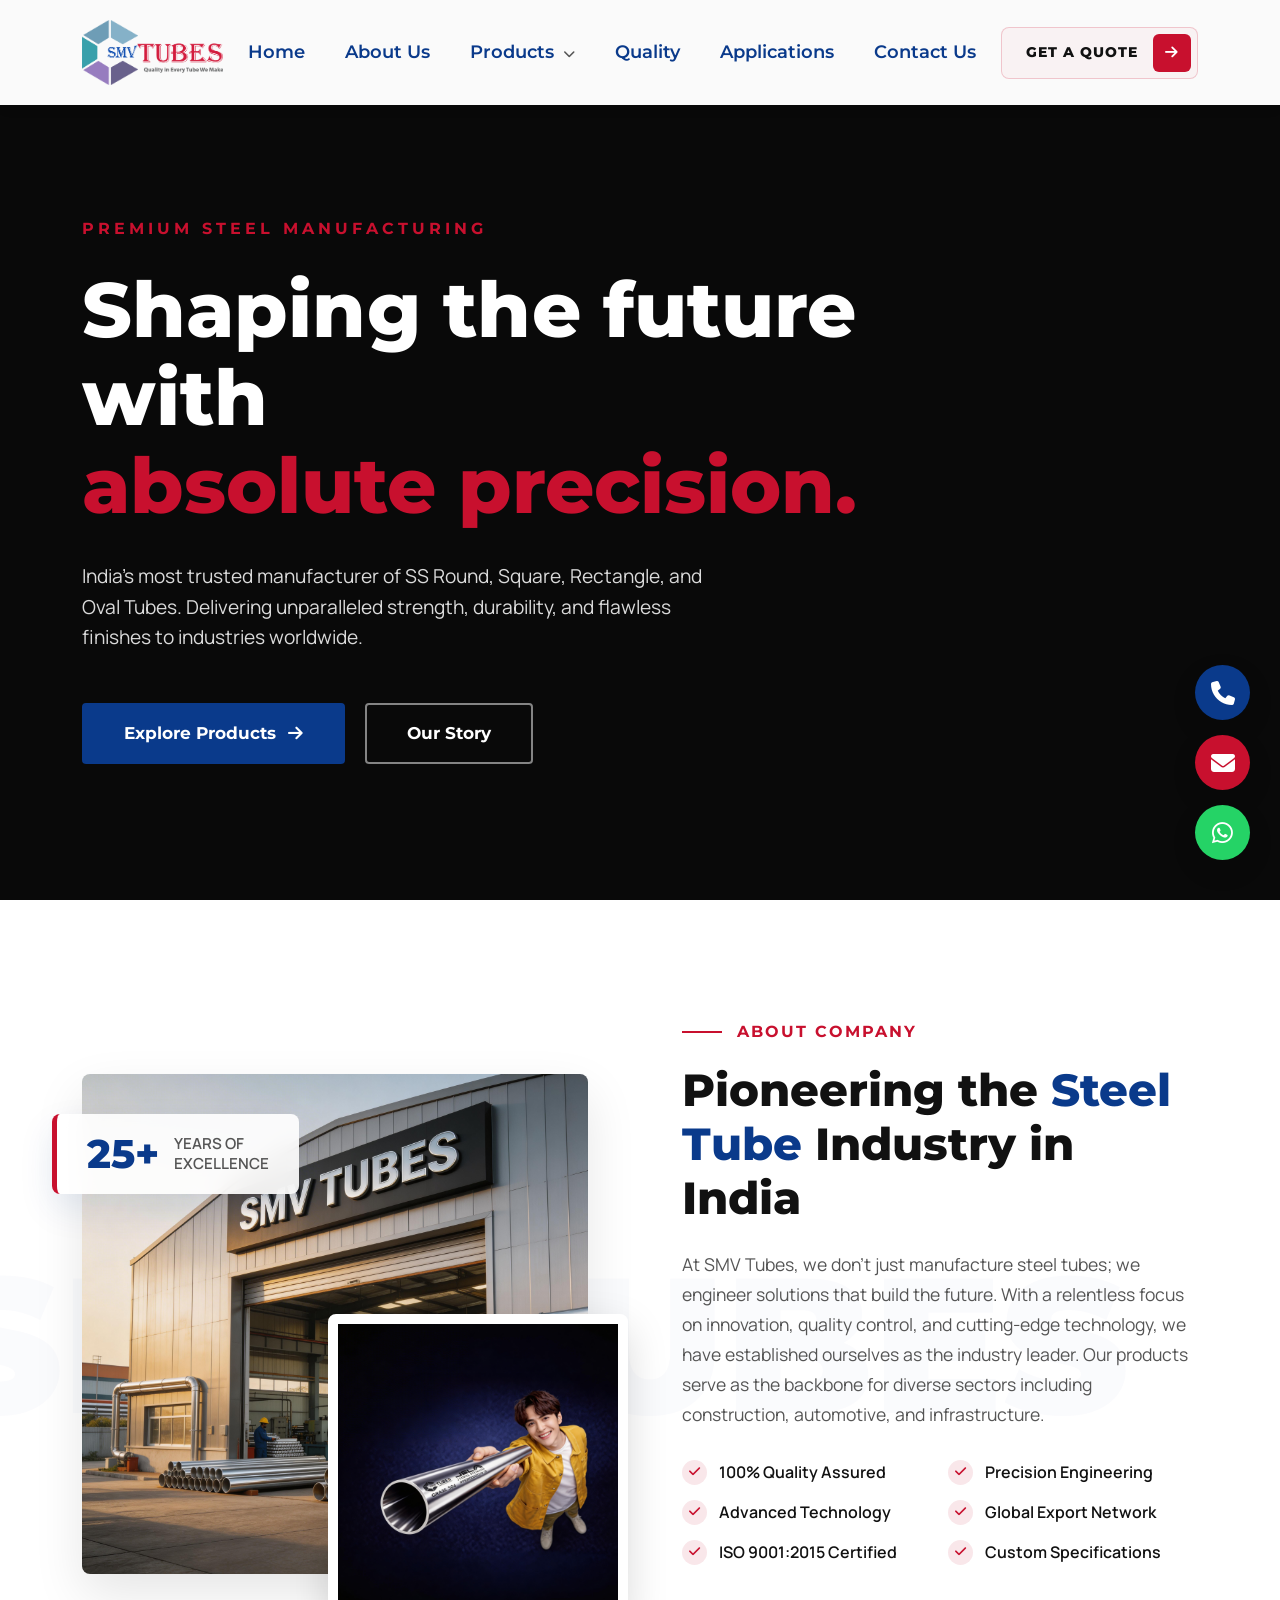
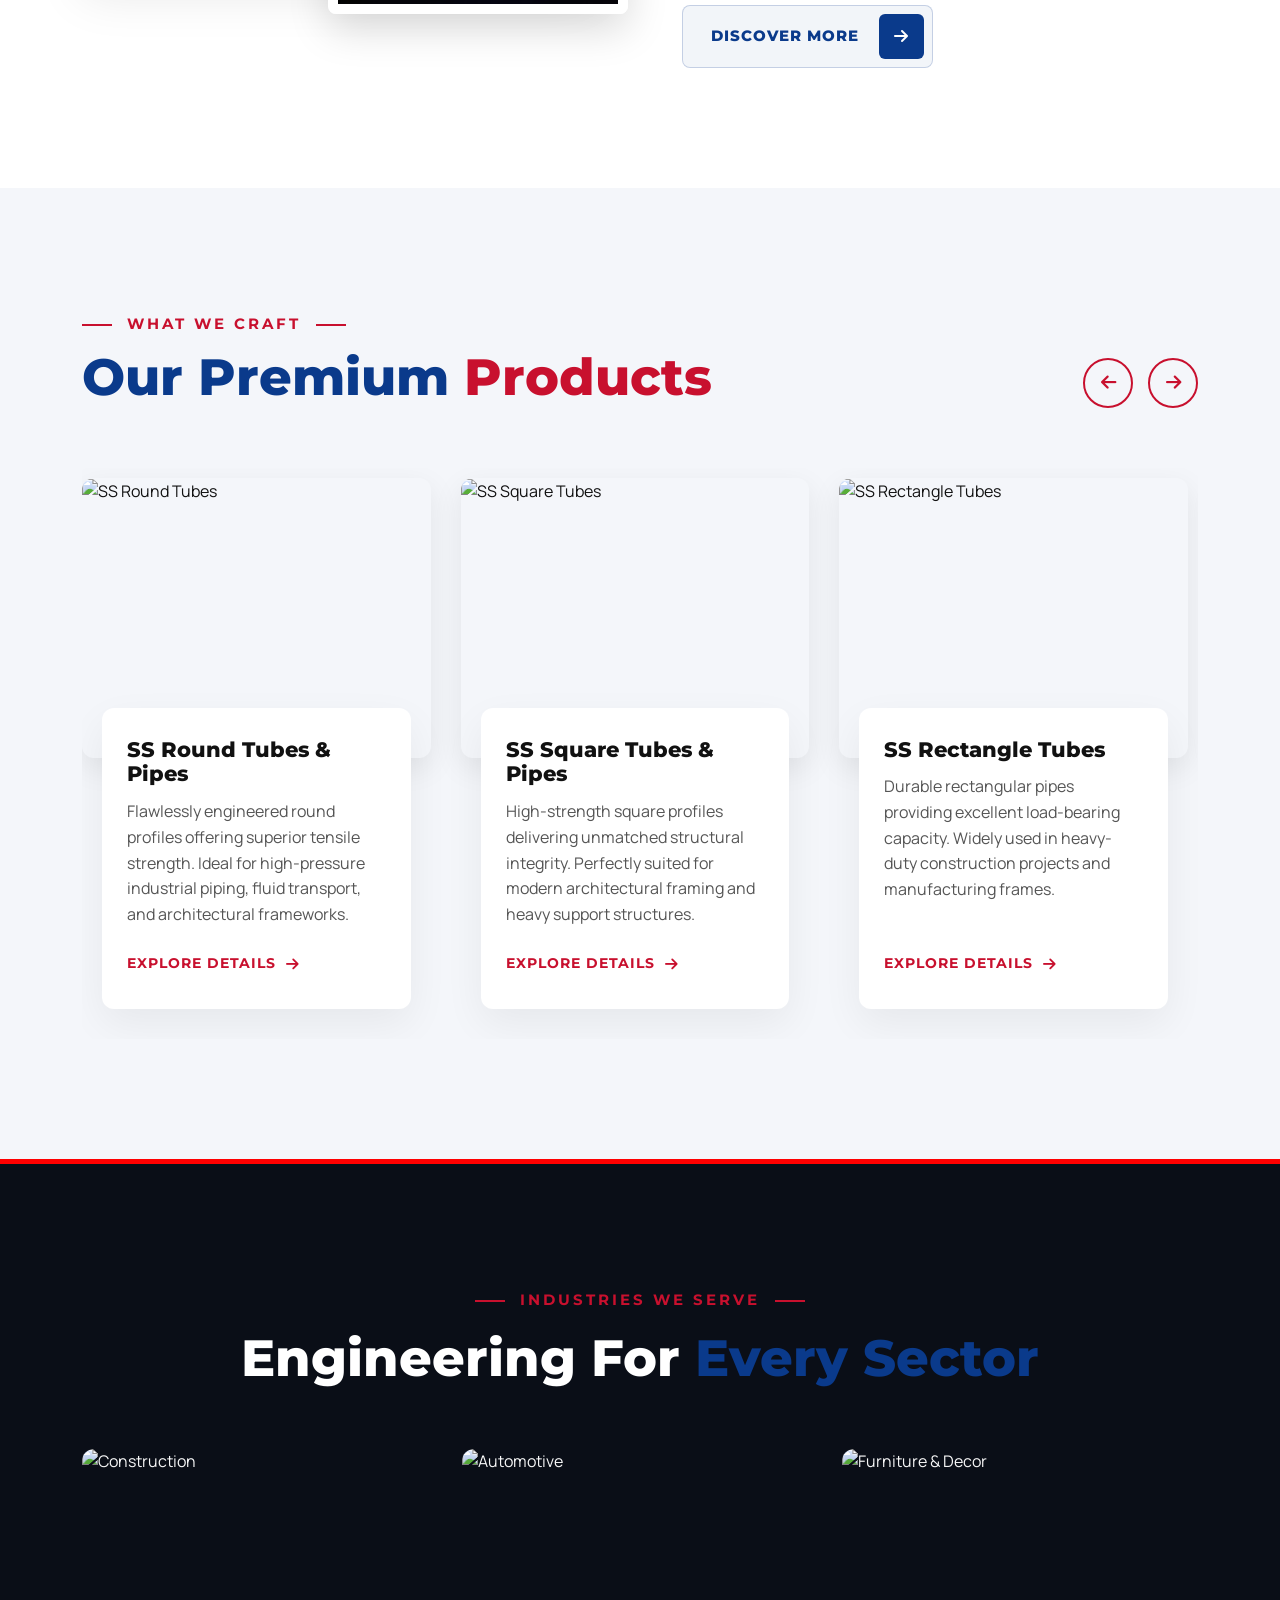
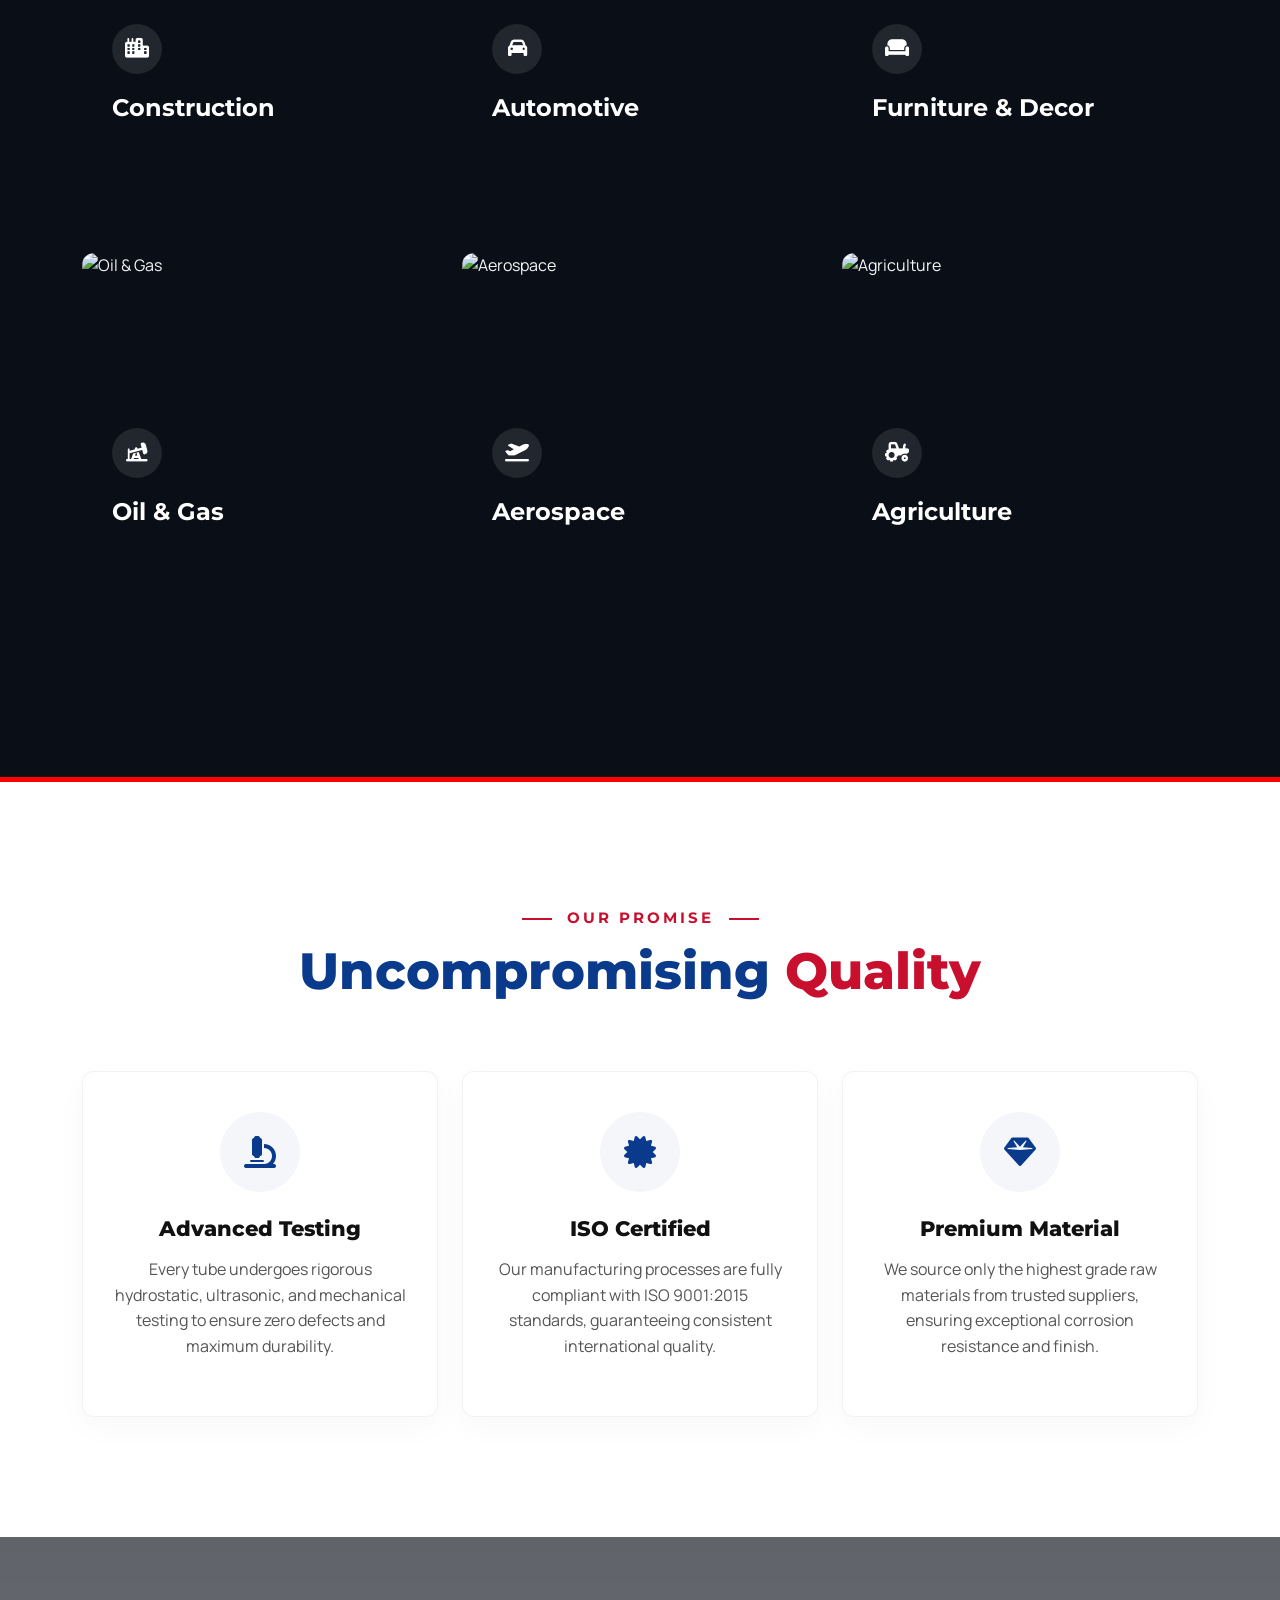
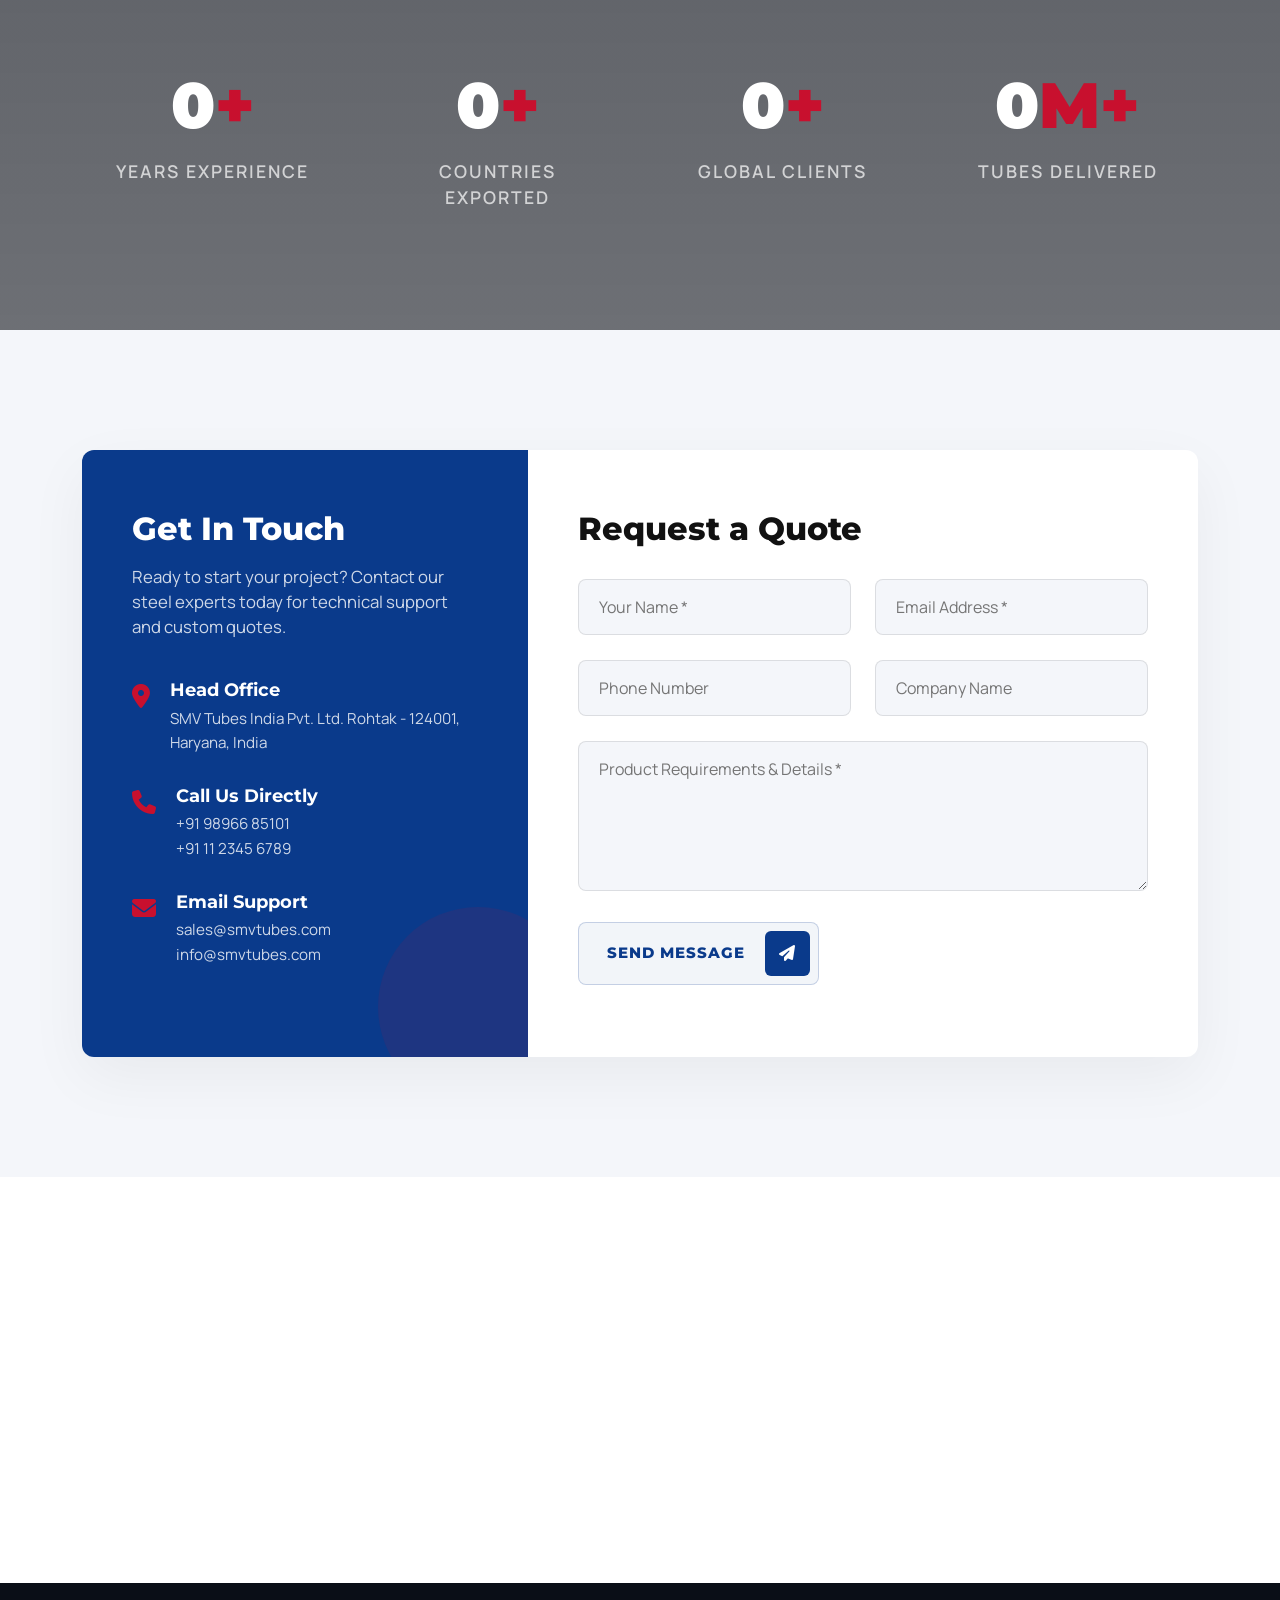
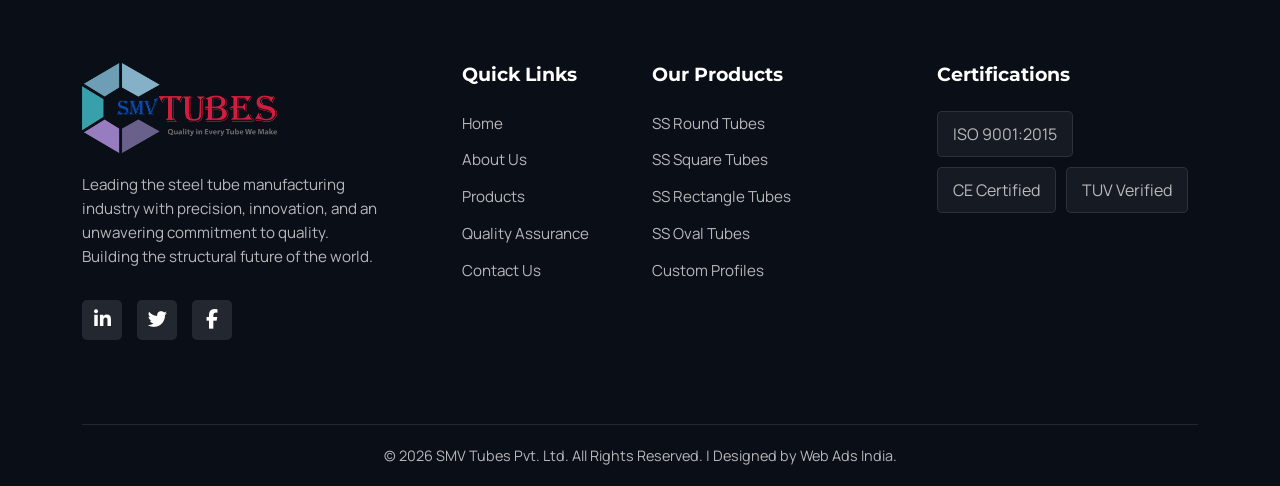
==== index.html @ edea96e2 "first commit" ====
<!DOCTYPE html>
<html lang="hi">

<head>
    <meta charset="UTF-8">
    <meta name="viewport" content="width=device-width, initial-scale=1.0">
    <title>SMV Tubes | Premium Manufacturer</title>

    <!-- Google Fonts: Montserrat (Headings) & Manrope (Body) -->
    <link rel="preconnect" href="https://fonts.googleapis.com">
    <link rel="preconnect" href="https://fonts.gstatic.com" crossorigin>
    <link
        href="https://fonts.googleapis.com/css2?family=Manrope:wght@400;500;600;700&family=Montserrat:wght@500;600;700;800;900&display=swap"
        rel="stylesheet">

    <!-- Bootstrap 5 CSS -->
    <link href="https://cdn.jsdelivr.net/npm/bootstrap@5.3.2/dist/css/bootstrap.min.css" rel="stylesheet">

    <!-- FontAwesome for Icons -->
    <link rel="stylesheet" href="https://cdnjs.cloudflare.com/ajax/libs/font-awesome/6.4.2/css/all.min.css">

    <style>
        /* =========================================
           ROOT VARIABLES (EXACT LOGO COLORS)
        ========================================= */
        :root {
            /* Logo Colors */
            --smv-blue: #0A3A8B;
            /* Exact Logo Royal Blue */
            --smv-red: #C8102E;
            /* Exact Logo Crimson Red */
            --smv-grey: #555555;
            /* Text Color from logo */

            --smv-light: #ffffff;
            --smv-dark: #111111;
            --smv-bg-soft: #f4f6fa;
            /* Ultra light greyish-blue for contrast */
            --smv-bg-dark: #0a0e17;
            /* Deep rich dark background for sections */

            --font-head: 'Montserrat', sans-serif;
            --font-body: 'Manrope', sans-serif;
            --transition-smooth: all 0.5s cubic-bezier(0.16, 1, 0.3, 1);
        }

        /* =========================================
           GLOBAL SETTINGS & LENIS SMOOTH SCROLL
        ========================================= */
        html,
        body {
            margin: 0;
            padding: 0;
            width: 100%;
            overflow-x: hidden;
        }

        /* Lenis Required Styles */
        html.lenis {
            height: auto;
        }

        .lenis.lenis-smooth {
            scroll-behavior: auto;
        }

        .lenis.lenis-smooth [data-lenis-prevent] {
            overscroll-behavior: contain;
        }

        .lenis.lenis-stopped {
            overflow: hidden;
        }

        .lenis.lenis-scrolling iframe {
            pointer-events: none;
        }

        body {
            font-family: var(--font-body);
            background-color: var(--smv-light);
            color: var(--smv-dark);
            -webkit-font-smoothing: antialiased;
        }

        a {
            text-decoration: none;
        }

        /* =========================================
           FLOATING ACTION BUTTONS (FAB) CSS
        ========================================= */
        .smv-fab-wrapper {
            position: fixed;
            bottom: 40px;
            right: 30px;
            display: flex;
            flex-direction: column;
            gap: 15px;
            z-index: 9999;
        }

        .smv-fab-item {
            width: 55px;
            height: 55px;
            border-radius: 50%;
            display: flex;
            align-items: center;
            justify-content: center;
            color: #ffffff;
            font-size: 1.5rem;
            box-shadow: 0 10px 25px rgba(0, 0, 0, 0.15);
            transition: var(--transition-smooth);
            cursor: pointer;
            position: relative;
            text-decoration: none;
        }

        .smv-fab-whatsapp {
            background-color: #25D366;
        }

        .smv-fab-phone {
            background-color: var(--smv-blue);
        }

        .smv-fab-email {
            background-color: var(--smv-red);
        }

        .smv-fab-item:hover {
            transform: translateY(-5px) scale(1.1);
            color: #ffffff;
        }

        .smv-fab-whatsapp:hover {
            box-shadow: 0 15px 30px rgba(37, 211, 102, 0.4);
        }

        .smv-fab-phone:hover {
            box-shadow: 0 15px 30px rgba(10, 58, 139, 0.4);
        }

        .smv-fab-email:hover {
            box-shadow: 0 15px 30px rgba(200, 16, 46, 0.4);
        }

        /* Tooltip style for FAB */
        .smv-fab-item::before {
            content: attr(data-tooltip);
            position: absolute;
            right: 100%;
            top: 50%;
            transform: translateY(-50%) translateX(-15px);
            background: var(--smv-dark);
            color: #fff;
            padding: 6px 12px;
            border-radius: 5px;
            font-family: var(--font-body);
            font-size: 0.85rem;
            font-weight: 600;
            opacity: 0;
            visibility: hidden;
            transition: var(--transition-smooth);
            white-space: nowrap;
            pointer-events: none;
        }

        .smv-fab-item:hover::before {
            opacity: 1;
            visibility: visible;
            transform: translateY(-50%) translateX(-10px);
        }

        /* Responsive Fixes for FAB */
        @media (max-width: 991px) {
            .smv-fab-wrapper {
                right: 20px;
                bottom: 20px;
            }

            .smv-fab-item {
                width: 45px;
                height: 45px;
                font-size: 1.2rem;
            }

            .smv-fab-item::before {
                display: none;
            }

            /* Hide tooltips on mobile */
        }

        /* =========================================
           SEXY MODERN NAVBAR
        ========================================= */
        .smv-header-nav {
            position: fixed;
            top: 0;
            left: 0;
            width: 100%;
            z-index: 1000;
            background: rgba(255, 255, 255, 0.98);
            padding: 20px 0;
            box-shadow: 0 4px 15px rgba(0, 0, 0, 0.03);
            transition: var(--transition-smooth);
        }

        .smv-header-nav.scrolled {
            padding: 12px 0;
            box-shadow: 0 8px 30px rgba(10, 58, 139, 0.1);
        }

        /* Logo Image Style */
        .smv-logo-img {
            height: 65px;
            width: auto;
            transition: var(--transition-smooth);
        }

        .smv-logo-img:hover {
            transform: scale(1.02);
        }

        /* Nav Links Container */
        .smv-nav-menu {
            display: flex;
            align-items: center;
            gap: 40px;
            margin: 0;
            padding: 0;
            list-style: none;
        }

        /* Nav Links */
        .smv-nav-link {
            font-family: var(--font-head);
            font-weight: 600;
            font-size: 1.1rem;
            color: var(--smv-blue);
            position: relative;
            padding: 5px 0;
            transition: var(--transition-smooth);
            cursor: pointer;
            text-transform: capitalize;
        }

        /* Sleek Modern Hover Line */
        .smv-nav-link::after {
            content: '';
            position: absolute;
            bottom: -5px;
            left: 0;
            width: 0%;
            height: 2px;
            background-color: var(--smv-red);
            transition: var(--transition-smooth);
        }

        .smv-nav-link:hover {
            color: var(--smv-red);
        }

        .smv-nav-link:hover::after {
            width: 100%;
        }

        /* Sexy Dropdown Box */
        .smv-nav-item-dropdown {
            position: relative;
            padding-bottom: 15px;
            margin-bottom: -15px;
        }

        .smv-dropdown-box {
            position: absolute;
            top: 100%;
            left: 0;
            min-width: 260px;
            background: #ffffff;
            border-radius: 8px;
            /* Slightly softer corners for premium feel */
            box-shadow: 0 15px 40px rgba(0, 0, 0, 0.1);
            border-top: 3px solid var(--smv-red);
            opacity: 0;
            visibility: hidden;
            transform: translateY(15px);
            transition: var(--transition-smooth);
            padding: 15px 0;
            z-index: 1001;
        }

        .smv-nav-item-dropdown:hover .smv-dropdown-box {
            opacity: 1;
            visibility: visible;
            transform: translateY(0);
        }

        .smv-drop-item {
            display: flex;
            align-items: center;
            justify-content: space-between;
            padding: 12px 25px;
            font-family: var(--font-body);
            font-weight: 600;
            font-size: 1.05rem;
            color: var(--smv-grey);
            transition: var(--transition-smooth);
            border-left: 0px solid var(--smv-red);
        }

        .smv-drop-item i {
            color: var(--smv-red);
            font-size: 0.9rem;
            opacity: 0;
            transform: translateX(-10px);
            transition: var(--transition-smooth);
        }

        .smv-drop-item:hover {
            background-color: #fafafa;
            color: var(--smv-blue);
            padding-left: 30px;
            border-left: 4px solid var(--smv-red);
        }

        .smv-drop-item:hover i {
            opacity: 1;
            transform: translateX(0);
        }

        /* =========================================
           NEW 2026 STYLE CTA BUTTON (Navbar)
        ========================================= */
        .smv-nav-btn {
            background: rgba(200, 16, 46, 0.03);
            color: var(--smv-dark);
            border: 1px solid rgba(200, 16, 46, 0.2);
            padding: 6px 6px 6px 24px;
            border-radius: 8px;
            font-family: var(--font-head);
            font-weight: 800;
            font-size: 0.85rem;
            text-transform: uppercase;
            letter-spacing: 1px;
            display: inline-flex;
            align-items: center;
            gap: 15px;
            position: relative;
            transition: var(--transition-smooth);
            overflow: hidden;
        }

        .smv-nav-btn-icon {
            background: var(--smv-red);
            color: #fff;
            width: 38px;
            height: 38px;
            display: flex;
            align-items: center;
            justify-content: center;
            border-radius: 6px;
            transition: var(--transition-smooth);
            font-size: 0.9rem;
        }

        .smv-nav-btn::after {
            content: '';
            position: absolute;
            top: 0;
            left: -100%;
            width: 50%;
            height: 100%;
            background: linear-gradient(90deg, transparent, rgba(200, 16, 46, 0.15), transparent);
            transform: skewX(-20deg);
            transition: 0.6s ease-in-out;
        }

        .smv-nav-btn:hover {
            border-color: var(--smv-red);
            background: rgba(200, 16, 46, 0.06);
            box-shadow: 0 10px 25px rgba(200, 16, 46, 0.15);
            transform: translateY(-2px);
            color: var(--smv-red);
        }

        .smv-nav-btn:hover::after {
            left: 200%;
        }

        .smv-nav-btn:hover .smv-nav-btn-icon {
            background: var(--smv-blue);
            transform: scale(1.05);
            box-shadow: 0 5px 15px rgba(10, 58, 139, 0.3);
        }

        /* =========================================
           HERO SECTION (Pure Cinematic Video)
        ========================================= */
        .smv-hero-wrap {
            position: relative;
            width: 100vw;
            min-height: 100vh;
            display: flex;
            align-items: center;
            overflow: hidden;
            background-color: var(--smv-dark);
        }

        .smv-hero-video {
            position: absolute;
            top: 0;
            left: 0;
            width: 100%;
            height: 100%;
            object-fit: cover;
            z-index: 1;
        }

        .smv-hero-overlay {
            position: absolute;
            top: 0;
            left: 0;
            width: 100%;
            height: 100%;
            background: rgba(0, 0, 0, 0.45);
            z-index: 2;
        }

        .smv-hero-content {
            position: relative;
            z-index: 10;
            width: 100%;
            padding-top: 80px;
        }

        .smv-hero-tagline {
            display: inline-block;
            font-family: var(--font-head);
            font-weight: 700;
            font-size: 1rem;
            color: var(--smv-red);
            text-transform: uppercase;
            letter-spacing: 4px;
            margin-bottom: 25px;
        }

        .smv-hero-title {
            font-family: var(--font-head);
            font-weight: 800;
            font-size: clamp(2.4rem, 6vw, 5rem);
            line-height: 1.15;
            color: #ffffff;
            margin-bottom: 30px;
            word-wrap: break-word;
        }

        .smv-hero-title .highlight {
            color: var(--smv-red);
        }

        .smv-hero-desc {
            font-family: var(--font-body);
            font-size: 1.2rem;
            color: rgba(255, 255, 255, 0.85);
            max-width: 650px;
            line-height: 1.6;
            margin-bottom: 50px;
            font-weight: 400;
        }

        .smv-hero-btns {
            display: flex;
            gap: 20px;
            flex-wrap: wrap;
        }

        .smv-btn-solid {
            background: var(--smv-blue);
            color: #fff;
            padding: 16px 40px;
            border-radius: 4px;
            font-family: var(--font-head);
            font-weight: 700;
            font-size: 1.05rem;
            transition: var(--transition-smooth);
            border: 2px solid var(--smv-blue);
            display: flex;
            align-items: center;
            gap: 12px;
        }

        .smv-btn-solid i {
            transition: var(--transition-smooth);
        }

        .smv-btn-solid:hover {
            background: var(--smv-red);
            border-color: var(--smv-red);
            color: #fff;
            box-shadow: 0 10px 30px rgba(200, 16, 46, 0.3);
        }

        .smv-btn-solid:hover i {
            transform: translateX(5px);
        }

        .smv-btn-outline {
            background: transparent;
            color: #ffffff;
            padding: 16px 40px;
            border-radius: 4px;
            font-family: var(--font-head);
            font-weight: 700;
            font-size: 1.05rem;
            transition: var(--transition-smooth);
            border: 2px solid rgba(255, 255, 255, 0.5);
            display: flex;
            align-items: center;
            gap: 12px;
        }

        .smv-btn-outline:hover {
            background: #ffffff;
            color: var(--smv-blue);
            border-color: #ffffff;
        }

        /* =========================================
           ABOUT US SECTION
        ========================================= */
        .smv-about-wrap {
            padding: 120px 0;
            background-color: var(--smv-light);
            position: relative;
            overflow: hidden;
        }

        .smv-about-watermark {
            position: absolute;
            top: 50%;
            left: -5%;
            transform: translateY(-50%);
            font-family: var(--font-head);
            font-size: 15vw;
            font-weight: 900;
            color: rgba(10, 58, 139, 0.02);
            z-index: 0;
            pointer-events: none;
            white-space: nowrap;
        }

        .smv-about-img-box {
            position: relative;
            z-index: 2;
            padding-right: 40px;
            padding-bottom: 40px;
        }

        .smv-about-img-main {
            width: 100%;
            height: 500px;
            object-fit: cover;
            border-radius: 8px;
            box-shadow: 0 20px 50px rgba(0, 0, 0, 0.1);
        }

        .smv-about-img-sub {
            position: absolute;
            bottom: 0;
            right: 0;
            width: 55%;
            height: 300px;
            object-fit: cover;
            border-radius: 8px;
            border: 10px solid var(--smv-light);
            box-shadow: 0 15px 40px rgba(0, 0, 0, 0.15);
        }

        .smv-about-badge {
            position: absolute;
            top: 40px;
            left: -30px;
            background: rgba(255, 255, 255, 0.9);
            backdrop-filter: blur(10px);
            padding: 20px 30px;
            border-radius: 8px;
            box-shadow: 0 15px 35px rgba(10, 58, 139, 0.1);
            border-left: 5px solid var(--smv-red);
            display: flex;
            align-items: center;
            gap: 15px;
            animation: floatUp 4s ease-in-out infinite alternate;
        }

        @keyframes floatUp {
            0% {
                transform: translateY(0);
            }

            100% {
                transform: translateY(-15px);
            }
        }

        .smv-badge-num {
            font-family: var(--font-head);
            font-size: 2.5rem;
            font-weight: 800;
            color: var(--smv-blue);
            line-height: 1;
        }

        .smv-badge-text {
            font-family: var(--font-body);
            font-size: 0.95rem;
            font-weight: 600;
            color: var(--smv-grey);
            text-transform: uppercase;
            line-height: 1.3;
        }

        .smv-about-content {
            position: relative;
            z-index: 2;
            padding-left: 30px;
        }

        .smv-about-tagline {
            display: flex;
            align-items: center;
            gap: 15px;
            font-family: var(--font-head);
            font-weight: 700;
            font-size: 1rem;
            color: var(--smv-red);
            text-transform: uppercase;
            letter-spacing: 2px;
            margin-bottom: 20px;
        }

        .smv-about-tagline::before {
            content: '';
            display: block;
            width: 40px;
            height: 2px;
            background-color: var(--smv-red);
        }

        .smv-about-title {
            font-family: var(--font-head);
            font-weight: 800;
            font-size: clamp(2rem, 3.5vw, 3rem);
            color: var(--smv-dark);
            line-height: 1.2;
            margin-bottom: 25px;
        }

        .smv-about-title span {
            color: var(--smv-blue);
        }

        .smv-about-desc {
            font-family: var(--font-body);
            font-size: 1.1rem;
            color: var(--smv-grey);
            line-height: 1.7;
            margin-bottom: 30px;
        }

        .smv-about-list {
            list-style: none;
            padding: 0;
            margin: 0 0 40px 0;
            display: grid;
            grid-template-columns: 1fr 1fr;
            gap: 15px;
        }

        .smv-about-list li {
            font-family: var(--font-body);
            font-weight: 600;
            font-size: 1rem;
            color: var(--smv-dark);
            display: flex;
            align-items: center;
            gap: 12px;
        }

        .smv-about-list li i {
            color: var(--smv-red);
            background: rgba(200, 16, 46, 0.1);
            width: 25px;
            height: 25px;
            display: flex;
            align-items: center;
            justify-content: center;
            border-radius: 50%;
            font-size: 0.8rem;
        }

        .smv-about-btn {
            background: rgba(10, 58, 139, 0.05);
            color: var(--smv-blue);
            border: 1px solid rgba(10, 58, 139, 0.2);
            padding: 8px 8px 8px 28px;
            border-radius: 8px;
            font-family: var(--font-head);
            font-weight: 800;
            font-size: 0.95rem;
            text-transform: uppercase;
            letter-spacing: 1px;
            display: inline-flex;
            align-items: center;
            gap: 20px;
            position: relative;
            transition: var(--transition-smooth);
            overflow: hidden;
            text-decoration: none;
        }

        .smv-about-btn-icon {
            background: var(--smv-blue);
            color: #fff;
            width: 45px;
            height: 45px;
            display: flex;
            align-items: center;
            justify-content: center;
            border-radius: 6px;
            transition: var(--transition-smooth);
            font-size: 1rem;
        }

        .smv-about-btn::after {
            content: '';
            position: absolute;
            top: 0;
            left: -100%;
            width: 50%;
            height: 100%;
            background: linear-gradient(90deg, transparent, rgba(10, 58, 139, 0.15), transparent);
            transform: skewX(-20deg);
            transition: 0.6s ease-in-out;
        }

        .smv-about-btn:hover {
            border-color: var(--smv-blue);
            background: rgba(10, 58, 139, 0.1);
            box-shadow: 0 10px 25px rgba(10, 58, 139, 0.15);
            transform: translateY(-2px);
            color: var(--smv-blue);
        }

        .smv-about-btn:hover::after {
            left: 200%;
        }

        .smv-about-btn:hover .smv-about-btn-icon {
            background: var(--smv-red);
            transform: scale(1.05);
            box-shadow: 0 5px 15px rgba(200, 16, 46, 0.3);
        }

        /* =========================================
           PREMIUM SLIDER PRODUCTS SECTION (Refined Design)
        ========================================= */
        .smv-products-wrap {
            padding: 120px 0;
            background-color: var(--smv-bg-soft);
            position: relative;
        }

        .smv-product-header-row {
            display: flex;
            justify-content: space-between;
            align-items: flex-end;
            margin-bottom: 60px;
        }

        .smv-section-subtitle {
            font-family: var(--font-head);
            color: var(--smv-red);
            text-transform: uppercase;
            letter-spacing: 3px;
            font-weight: 700;
            font-size: 0.95rem;
            display: inline-flex;
            align-items: center;
            gap: 15px;
            margin-bottom: 10px;
        }

        .smv-section-subtitle::before {
            content: '';
            width: 30px;
            height: 2px;
            background: var(--smv-red);
        }

        .smv-section-title {
            font-family: var(--font-head);
            font-size: clamp(2.5rem, 4vw, 3.5rem);
            color: var(--smv-blue);
            font-weight: 800;
            line-height: 1.2;
            margin: 0;
        }

        .smv-section-title span {
            color: var(--smv-red);
        }

        .smv-slider-arrows {
            display: flex;
            gap: 15px;
        }

        .smv-arrow-btn {
            width: 50px;
            height: 50px;
            border-radius: 50%;
            border: 2px solid var(--smv-red);
            background: transparent;
            color: var(--smv-red);
            display: flex;
            align-items: center;
            justify-content: center;
            font-size: 1.1rem;
            cursor: pointer;
            transition: var(--transition-smooth);
            outline: none;
        }

        .smv-arrow-btn:hover {
            background: var(--smv-red);
            color: #ffffff;
            box-shadow: 0 10px 20px rgba(200, 16, 46, 0.2);
            transform: translateY(-2px);
        }

        .smv-slider-container {
            width: 100%;
            overflow: hidden;
            padding-bottom: 40px;
            margin-bottom: -40px;
        }

        .smv-slider-track {
            display: flex;
            gap: 30px;
            overflow-x: auto;
            scroll-behavior: smooth;
            scroll-snap-type: x mandatory;
            scrollbar-width: none;
            -ms-overflow-style: none;
            padding: 10px 5px;
        }

        .smv-slider-track::-webkit-scrollbar {
            display: none;
        }

        .smv-slider-item {
            flex: 0 0 calc(33.333% - 20px);
            scroll-snap-align: start;
            /* Added for equal height cards */
            display: flex;
        }

        .smv-product-card {
            position: relative;
            cursor: pointer;
            width: 100%;
            display: flex;
            flex-direction: column;
            padding-bottom: 20px;
            /* Space for hover lift */
        }

        /* Adjusted Image Box Height */
        .smv-product-img-box {
            position: relative;
            width: 100%;
            height: 280px;
            /* Reduced from 380px for better proportions */
            border-radius: 12px;
            overflow: hidden;
            box-shadow: 0 10px 30px rgba(0, 0, 0, 0.08);
            flex-shrink: 0;
        }

        .smv-product-img-box img {
            width: 100%;
            height: 100%;
            object-fit: cover;
            transition: transform 0.8s cubic-bezier(0.16, 1, 0.3, 1);
        }

        .smv-product-img-overlay {
            position: absolute;
            top: 0;
            left: 0;
            right: 0;
            bottom: 0;
            background: linear-gradient(to top, rgba(10, 58, 139, 0.4) 0%, transparent 60%);
            opacity: 0;
            transition: var(--transition-smooth);
        }

        .smv-product-card:hover .smv-product-img-box img {
            transform: scale(1.08);
        }

        .smv-product-card:hover .smv-product-img-overlay {
            opacity: 1;
        }

        /* Adjusted Floating Overlap Content Box */
        .smv-product-content {
            position: relative;
            background: #ffffff;
            margin: -50px 20px 0 20px;
            /* Refined overlap */
            padding: 30px 25px;
            /* Balanced padding */
            border-radius: 12px;
            /* Smoother radius */
            box-shadow: 0 15px 40px rgba(0, 0, 0, 0.06);
            z-index: 2;
            transition: var(--transition-smooth);
            border-bottom: 4px solid transparent;
            flex-grow: 1;
            /* Takes up remaining space gracefully */
            display: flex;
            flex-direction: column;
        }

        .smv-product-card:hover .smv-product-content {
            transform: translateY(-10px);
            border-bottom-color: var(--smv-red);
            box-shadow: 0 25px 50px rgba(10, 58, 139, 0.12);
        }

        .smv-product-title {
            font-family: var(--font-head);
            font-size: 1.3rem;
            /* Slightly reduced for balance */
            font-weight: 800;
            color: var(--smv-dark);
            margin-bottom: 12px;
            transition: var(--transition-smooth);
        }

        .smv-product-card:hover .smv-product-title {
            color: var(--smv-blue);
        }

        .smv-product-desc {
            font-family: var(--font-body);
            font-size: 1rem;
            /* Slightly reduced */
            color: var(--smv-grey);
            margin-bottom: 25px;
            line-height: 1.6;
            flex-grow: 1;
        }

        .smv-explore-link {
            display: inline-flex;
            align-items: center;
            gap: 10px;
            font-family: var(--font-head);
            font-weight: 700;
            color: var(--smv-red);
            text-transform: uppercase;
            font-size: 0.9rem;
            letter-spacing: 1px;
            transition: var(--transition-smooth);
            text-decoration: none;
            margin-top: auto;
        }

        .smv-explore-link i {
            transition: transform 0.4s cubic-bezier(0.16, 1, 0.3, 1);
        }

        .smv-product-card:hover .smv-explore-link {
            color: var(--smv-blue);
        }

        .smv-product-card:hover .smv-explore-link i {
            transform: translateX(8px);
        }

        /* =========================================
           NEW APPLICATIONS SECTION (Dark Theme)
        ========================================= */
        .smv-apps-wrap {
            padding: 120px 0;
            background-color: var(--smv-bg-dark);
            position: relative;
            color: #ffffff;
            border-top: 5px solid red !important;
            border-bottom: 5px solid red !important;
        }

        .smv-apps-header {
            text-align: center;
            margin-bottom: 60px;
        }

        .smv-apps-subtitle {
            font-family: var(--font-head);
            color: var(--smv-red);
            text-transform: uppercase;
            letter-spacing: 3px;
            font-weight: 700;
            font-size: 0.95rem;
            display: inline-flex;
            align-items: center;
            gap: 15px;
            margin-bottom: 15px;
        }

        .smv-apps-subtitle::before,
        .smv-apps-subtitle::after {
            content: '';
            width: 30px;
            height: 2px;
            background: var(--smv-red);
        }

        .smv-apps-title {
            font-family: var(--font-head);
            font-size: clamp(2.5rem, 4vw, 3.5rem);
            color: #ffffff;
            font-weight: 800;
            line-height: 1.2;
        }

        .smv-apps-title span {
            color: var(--smv-blue);
        }

        /* Sexy Dark Hover Cards */
        .smv-app-card {
            position: relative;
            height: 380px;
            border-radius: 12px;
            overflow: hidden;
            cursor: pointer;
            margin-bottom: 24px;
        }

        /* Border Glow Effect */
        .smv-app-card::before {
            content: '';
            position: absolute;
            top: 0;
            left: 0;
            right: 0;
            bottom: 0;
            border: 2px solid transparent;
            border-radius: 12px;
            z-index: 5;
            transition: var(--transition-smooth);
            pointer-events: none;
        }

        .smv-app-card:hover::before {
            border-color: var(--smv-red);
        }

        .smv-app-img {
            position: absolute;
            top: 0;
            left: 0;
            width: 100%;
            height: 100%;
            object-fit: cover;
            transition: transform 0.8s cubic-bezier(0.16, 1, 0.3, 1);
            z-index: 1;
        }

        .smv-app-card:hover .smv-app-img {
            transform: scale(1.1);
        }

        .smv-app-overlay {
            position: absolute;
            top: 0;
            left: 0;
            width: 100%;
            height: 100%;
            background: linear-gradient(to top, rgba(10, 14, 23, 0.95) 0%, rgba(10, 14, 23, 0.4) 60%, transparent 100%);
            z-index: 2;
            transition: var(--transition-smooth);
        }

        .smv-app-card:hover .smv-app-overlay {
            background: linear-gradient(to top, rgba(200, 16, 46, 0.9) 0%, rgba(10, 14, 23, 0.6) 60%, transparent 100%);
        }

        .smv-app-content {
            position: absolute;
            bottom: 0;
            left: 0;
            width: 100%;
            padding: 30px;
            z-index: 3;
            transform: translateY(30px);
            transition: var(--transition-smooth);
        }

        .smv-app-card:hover .smv-app-content {
            transform: translateY(0);
        }

        .smv-app-icon {
            width: 50px;
            height: 50px;
            background: rgba(255, 255, 255, 0.1);
            backdrop-filter: blur(5px);
            border-radius: 50%;
            display: flex;
            align-items: center;
            justify-content: center;
            font-size: 1.2rem;
            color: #fff;
            margin-bottom: 20px;
            transition: var(--transition-smooth);
        }

        .smv-app-card:hover .smv-app-icon {
            background: #ffffff;
            color: var(--smv-red);
            transform: scale(1.1);
        }

        .smv-app-content h3 {
            font-family: var(--font-head);
            font-size: 1.5rem;
            font-weight: 700;
            color: #ffffff;
            margin-bottom: 10px;
        }

        .smv-app-content p {
            font-family: var(--font-body);
            font-size: 1rem;
            color: rgba(255, 255, 255, 0.7);
            margin: 0;
            opacity: 0;
            visibility: hidden;
            transition: var(--transition-smooth);
        }

        .smv-app-card:hover .smv-app-content p {
            opacity: 1;
            visibility: visible;
        }

        /* =========================================
           RESPONSIVE DESIGN (Tablet & Mobile Fixes)
        ========================================= */
        @media (max-width: 991px) {

            .smv-nav-menu,
            .d-none.d-lg-block {
                display: none !important;
            }

            .smv-header-nav {
                padding: 15px 0;
            }

            .smv-logo-img {
                height: 38px;
            }

            .smv-hero-content {
                padding-top: 100px;
                text-align: center;
                padding-left: 15px;
                padding-right: 15px;
            }

            .smv-hero-tagline {
                font-size: 0.85rem;
                letter-spacing: 2px;
                margin-bottom: 15px;
            }

            .smv-hero-title {
                font-size: clamp(2.2rem, 8vw, 3.5rem);
                margin-bottom: 20px;
            }

            .smv-hero-desc {
                font-size: 1rem;
                margin-bottom: 35px;
                margin-left: auto;
                margin-right: auto;
            }

            .smv-hero-btns {
                flex-direction: column;
                width: 100%;
                align-items: center;
                gap: 15px;
            }

            .smv-hero-btns a {
                width: 100%;
                max-width: 300px;
                justify-content: center;
            }

            .smv-about-wrap {
                padding: 80px 0;
            }

            .smv-about-content {
                padding-left: 0;
                margin-top: 50px;
            }

            .smv-about-img-box {
                padding-right: 20px;
                padding-bottom: 20px;
            }

            .smv-about-img-main {
                height: 400px;
            }

            .smv-about-img-sub {
                width: 65%;
                height: 220px;
                border-width: 6px;
            }

            .smv-about-badge {
                left: 10px;
                top: 20px;
                padding: 15px 20px;
            }

            .smv-badge-num {
                font-size: 2rem;
            }

            .smv-about-list {
                grid-template-columns: 1fr;
            }

            .smv-products-wrap {
                padding: 80px 0;
            }

            .smv-product-header-row {
                flex-direction: column;
                align-items: flex-start;
                gap: 20px;
            }

            .smv-slider-item {
                flex: 0 0 calc(50% - 15px);
            }

            .smv-product-img-box {
                height: 220px;
            }

            /* Reduced more for mobile/tablet */
            .smv-product-content {
                margin: -30px 15px 0 15px;
                padding: 20px 15px;
            }

            .smv-apps-wrap {
                padding: 80px 0;
            }
        }

        @media (max-width: 767px) {
            .smv-slider-item {
                flex: 0 0 100%;
            }

            /* Mobile app cards content always visible */
            .smv-app-content {
                transform: translateY(0);
            }

            .smv-app-content p {
                opacity: 1;
                visibility: visible;
            }
        }


        /* =========================================
           1. QUALITY SECTION CSS
        ========================================= */
        .smv-quality-wrap {
            padding: 120px 0;
            background-color: var(--smv-light);
            position: relative;
        }

        .smv-quality-header {
            text-align: center;
            margin-bottom: 70px;
        }

        .smv-section-subtitle {
            font-family: var(--font-head);
            color: var(--smv-red);
            text-transform: uppercase;
            letter-spacing: 3px;
            font-weight: 700;
            font-size: 0.95rem;
            display: inline-flex;
            align-items: center;
            gap: 15px;
            margin-bottom: 10px;
        }

        .smv-section-subtitle::before,
        .smv-section-subtitle::after {
            content: '';
            width: 30px;
            height: 2px;
            background: var(--smv-red);
        }

        .smv-section-title {
            font-family: var(--font-head);
            font-size: clamp(2.5rem, 4vw, 3.5rem);
            color: var(--smv-blue);
            font-weight: 800;
            line-height: 1.2;
            margin: 0;
        }

        .smv-section-title span {
            color: var(--smv-red);
        }

        .smv-quality-card {
            background: #ffffff;
            border: 1px solid rgba(0, 0, 0, 0.05);
            padding: 40px 30px;
            border-radius: 12px;
            text-align: center;
            transition: var(--transition-smooth);
            height: 100%;
            box-shadow: 0 10px 30px rgba(0, 0, 0, 0.03);
            position: relative;
            overflow: hidden;
            z-index: 1;
        }

        .smv-quality-card::before {
            content: '';
            position: absolute;
            top: 0;
            left: 0;
            width: 100%;
            height: 0;
            background: linear-gradient(180deg, rgba(10, 58, 139, 0.03) 0%, transparent 100%);
            transition: var(--transition-smooth);
            z-index: -1;
        }

        .smv-quality-card:hover {
            transform: translateY(-10px);
            border-color: rgba(200, 16, 46, 0.3);
            box-shadow: 0 20px 40px rgba(10, 58, 139, 0.08);
        }

        .smv-quality-card:hover::before {
            height: 100%;
        }

        .smv-quality-icon {
            width: 80px;
            height: 80px;
            background: var(--smv-bg-soft);
            color: var(--smv-blue);
            font-size: 2rem;
            display: flex;
            align-items: center;
            justify-content: center;
            border-radius: 50%;
            margin: 0 auto 25px auto;
            transition: var(--transition-smooth);
        }

        .smv-quality-card:hover .smv-quality-icon {
            background: var(--smv-red);
            color: #fff;
            transform: scale(1.1) rotate(5deg);
        }

        .smv-quality-title {
            font-family: var(--font-head);
            font-size: 1.3rem;
            font-weight: 800;
            color: var(--smv-dark);
            margin-bottom: 15px;
        }

        .smv-quality-desc {
            font-family: var(--font-body);
            font-size: 1rem;
            color: var(--smv-grey);
            line-height: 1.6;
        }

        /* =========================================
           2. STATS / GLOBAL REACH SECTION CSS
        ========================================= */
        .smv-stats-wrap {
            padding: 100px 0;
            background: linear-gradient(rgba(10, 14, 23, 0.649), rgba(10, 14, 23, 0.596)), url('https://imgs.search.brave.com/MuZn7lgUFgRTybLcIxmpfWf6ZTrGn79UdXflJP__3_0/rs:fit:860:0:0:0/g:ce/aHR0cHM6Ly9zdGF0/aWMudmVjdGVlenku/Y29tL3N5c3RlbS9y/ZXNvdXJjZXMvdGh1/bWJuYWlscy8wNTAv/NjgxLzYyMC9zbWFs/bC9zdGVlbC1tYW51/ZmFjdHVyaW5nLWZh/Y2lsaXR5LXdpdGgt/b3ZlcmhlYWQtY3Jh/bmVzLWFuZC1leHRl/bnNpdmUtbWV0YWwt/YmVhbXMtaW4tYS13/ZWxsLWxpdC1pbmR1/c3RyaWFsLWVudmly/b25tZW50LXBob3Rv/LmpwZw') center/cover fixed;
            position: relative;
            color: #ffffff;
            text-align: center;
        }

        .smv-stat-box {
            padding: 20px;
        }

        .smv-stat-number {
            font-family: var(--font-head);
            font-size: clamp(3rem, 5vw, 4.5rem);
            font-weight: 900;
            color: var(--smv-light);
            margin-bottom: 5px;
            display: inline-block;
        }

        .smv-stat-plus {
            color: var(--smv-red);
        }

        .smv-stat-label {
            font-family: var(--font-body);
            font-size: 1.1rem;
            font-weight: 600;
            text-transform: uppercase;
            letter-spacing: 2px;
            color: rgba(255, 255, 255, 0.7);
        }

        /* =========================================
           3. CONTACT US SECTION CSS
        ========================================= */
        .smv-contact-wrap {
            padding: 120px 0;
            background-color: var(--smv-bg-soft);
            position: relative;
        }

        .smv-contact-box {
            background: #ffffff;
            border-radius: 12px;
            box-shadow: 0 20px 60px rgba(0, 0, 0, 0.05);
            overflow: hidden;
            display: flex;
            flex-wrap: wrap;
        }

        .smv-contact-info {
            background: var(--smv-blue);
            color: #ffffff;
            padding: 60px 50px;
            flex: 1 1 40%;
            position: relative;
            overflow: hidden;
        }

        .smv-contact-info::after {
            content: '';
            position: absolute;
            bottom: -50px;
            right: -50px;
            width: 200px;
            height: 200px;
            background: var(--smv-red);
            border-radius: 50%;
            opacity: 0.1;
        }

        .smv-contact-info h3 {
            font-family: var(--font-head);
            font-size: 2rem;
            font-weight: 800;
            margin-bottom: 15px;
        }

        .smv-contact-info p {
            font-size: 1.05rem;
            opacity: 0.8;
            margin-bottom: 40px;
        }

        .smv-info-list {
            list-style: none;
            padding: 0;
            margin: 0;
        }

        .smv-info-list li {
            display: flex;
            align-items: flex-start;
            gap: 20px;
            margin-bottom: 30px;
        }

        .smv-info-list li i {
            font-size: 1.5rem;
            color: var(--smv-red);
            margin-top: 5px;
        }

        .smv-info-list h4 {
            font-family: var(--font-head);
            font-size: 1.1rem;
            font-weight: 700;
            margin: 0 0 5px 0;
        }

        .smv-info-list span {
            font-size: 0.95rem;
            opacity: 0.8;
        }

        .smv-contact-form-area {
            padding: 60px 50px;
            flex: 1 1 60%;
        }

        .smv-form-title {
            font-family: var(--font-head);
            font-size: 2rem;
            font-weight: 800;
            color: var(--smv-dark);
            margin-bottom: 30px;
        }

        .smv-form-group {
            margin-bottom: 25px;
        }

        .smv-form-control {
            width: 100%;
            padding: 15px 20px;
            border: 1px solid rgba(0, 0, 0, 0.1);
            border-radius: 8px;
            font-family: var(--font-body);
            font-size: 1rem;
            background: var(--smv-bg-soft);
            transition: var(--transition-smooth);
            outline: none;
        }

        .smv-form-control:focus {
            border-color: var(--smv-blue);
            background: #ffffff;
            box-shadow: 0 5px 15px rgba(10, 58, 139, 0.05);
        }

        textarea.smv-form-control {
            height: 150px;
            resize: vertical;
        }

        /* Re-using the CTA Button logic for the form submit */
        .smv-submit-btn {
            background: rgba(10, 58, 139, 0.05);
            color: var(--smv-blue);
            border: 1px solid rgba(10, 58, 139, 0.2);
            padding: 8px 8px 8px 28px;
            border-radius: 8px;
            font-family: var(--font-head);
            font-weight: 800;
            font-size: 0.95rem;
            text-transform: uppercase;
            letter-spacing: 1px;
            display: inline-flex;
            align-items: center;
            gap: 20px;
            position: relative;
            transition: var(--transition-smooth);
            overflow: hidden;
            cursor: pointer;
        }

        .smv-submit-btn-icon {
            background: var(--smv-blue);
            color: #fff;
            width: 45px;
            height: 45px;
            display: flex;
            align-items: center;
            justify-content: center;
            border-radius: 6px;
            transition: var(--transition-smooth);
            font-size: 1rem;
        }

        .smv-submit-btn::after {
            content: '';
            position: absolute;
            top: 0;
            left: -100%;
            width: 50%;
            height: 100%;
            background: linear-gradient(90deg, transparent, rgba(10, 58, 139, 0.15), transparent);
            transform: skewX(-20deg);
            transition: 0.6s ease-in-out;
        }

        .smv-submit-btn:hover {
            border-color: var(--smv-blue);
            background: rgba(10, 58, 139, 0.1);
            box-shadow: 0 10px 25px rgba(10, 58, 139, 0.15);
            transform: translateY(-2px);
            color: var(--smv-blue);
        }

        .smv-submit-btn:hover::after {
            left: 200%;
        }

        .smv-submit-btn:hover .smv-submit-btn-icon {
            background: var(--smv-red);
            transform: scale(1.05);
            box-shadow: 0 5px 15px rgba(200, 16, 46, 0.3);
        }

        /* =========================================
           4. PREMIUM FOOTER CSS
        ========================================= */
        .smv-footer {
            background-color: var(--smv-bg-dark);
            color: rgba(255, 255, 255, 0.7);
            padding: 80px 0 20px 0;
            font-family: var(--font-body);
        }

        .smv-footer-brand {
            margin-bottom: 20px;
        }

        .smv-footer-brand h2 {
            font-family: var(--font-head);
            font-weight: 900;
            font-size: 1.8rem;
            color: var(--smv-light);
            margin: 0;
        }

        .smv-footer-brand span {
            color: var(--smv-red);
        }

        .smv-footer-desc {
            font-size: 0.95rem;
            line-height: 1.6;
            margin-bottom: 30px;
            max-width: 300px;
        }

        .smv-footer-title {
            font-family: var(--font-head);
            font-size: 1.2rem;
            font-weight: 700;
            color: #ffffff;
            margin-bottom: 25px;
        }

        .smv-footer-links {
            list-style: none;
            padding: 0;
            margin: 0;
        }

        .smv-footer-links li {
            margin-bottom: 12px;
        }

        .smv-footer-links a {
            color: rgba(255, 255, 255, 0.7);
            transition: var(--transition-smooth);
            font-size: 0.95rem;
        }

        .smv-footer-links a:hover {
            color: var(--smv-red);
            padding-left: 5px;
        }

        .smv-footer-bottom {
            border-top: 1px solid rgba(255, 255, 255, 0.1);
            margin-top: 60px;
            padding-top: 20px;
            text-align: center;
            font-size: 0.9rem;
        }

        /* Responsive Fixes for these 4 sections */
        @media (max-width: 991px) {
            .smv-quality-wrap {
                padding: 80px 0;
            }

            .smv-stats-wrap {
                padding: 60px 0;
            }

            .smv-stat-box {
                margin-bottom: 30px;
            }

            .smv-contact-wrap {
                padding: 80px 0;
            }

            .smv-contact-info,
            .smv-contact-form-area {
                flex: 1 1 100%;
                padding: 40px 30px;
            }

            .smv-footer {
                padding: 60px 0 20px 0;
                text-align: center;
            }

            .smv-footer-desc {
                max-width: 100%;
                margin: 0 auto 30px auto;
            }

            .smv-info-list li {
                flex-direction: column;
                align-items: center;
                text-align: center;
            }
        }

        @media (max-width: 767px) {
            .smv-quality-card {
                margin-bottom: 20px;
            }
        }
    </style>
</head>

<body>


    <!-- =========================================
         FLOATING ACTION BUTTONS HTML
    ========================================= -->
    <div class="smv-fab-wrapper">

        <a href="tel:+919896685101" class="smv-fab-item smv-fab-phone gs-fab" data-tooltip="Call Us">
            <i class="fa-solid fa-phone"></i>
        </a>
        <a href="mailto:sales@smvtubes.com" class="smv-fab-item smv-fab-email gs-fab" data-tooltip="Email Us">
            <i class="fa-solid fa-envelope"></i>
        </a>
        <a href="https://wa.me/919896685101" class="smv-fab-item smv-fab-whatsapp gs-fab" data-tooltip="Chat with Us">
            <i class="fa-brands fa-whatsapp"></i>
        </a>
    </div>


    <!-- =========================================
         SEXY MODERN NAVBAR
    ========================================= -->
    <header class="smv-header-nav" id="smvNavbar">
        <div class="container d-flex justify-content-between align-items-center">

            <!-- Logo Image -->
            <a href="#" class="smv-nav-brand">
                <img src="assets/images/logo/smv-logo.png" alt="SMV Tubes Logo" class="smv-logo-img">
            </a>

            <!-- Navigation Links -->
            <nav class="d-none d-lg-block">
                <ul class="smv-nav-menu">
                    <li><a href="#home" class="smv-nav-link">Home</a></li>
                    <li><a href="#about" class="smv-nav-link">About Us</a></li>

                    <!-- Dropdown Item -->
                    <li class="smv-nav-item-dropdown">
                        <span class="smv-nav-link">Products <i class="fa-solid fa-chevron-down ms-1"
                                style="font-size: 12px; color: var(--smv-grey);"></i></span>

                        <!-- Dropdown Menu -->
                        <div class="smv-dropdown-box">
                            <a href="#" class="smv-drop-item">SS Round Tubes <i class="fa-solid fa-arrow-right"></i></a>
                            <a href="#" class="smv-drop-item">SS Square Tubes <i
                                    class="fa-solid fa-arrow-right"></i></a>
                            <a href="#" class="smv-drop-item">SS Rectangle Tubes <i
                                    class="fa-solid fa-arrow-right"></i></a>
                            <a href="#" class="smv-drop-item">SS Oval Tubes <i class="fa-solid fa-arrow-right"></i></a>
                        </div>
                    </li>

                    <li><a href="#quality" class="smv-nav-link">Quality</a></li>
                    <li><a href="#applications" class="smv-nav-link">Applications</a></li>
                    <li><a href="#contact" class="smv-nav-link">Contact Us</a></li>
                </ul>
            </nav>

            <!-- Sexy CTA Button -->
            <div class="d-none d-lg-block">
                <a href="#quote" class="smv-nav-btn">
                    Get a Quote
                    <span class="smv-nav-btn-icon"><i class="fa-solid fa-arrow-right"></i></span>
                </a>
            </div>

            <!-- Mobile Hamburger Icon -->
            <button class="btn border-0 shadow-none d-lg-none fs-3 text-dark">
                <i class="fa-solid fa-bars"></i>
            </button>
        </div>
    </header>

    <!-- =========================================
         HERO SECTION (Pure Video + Dark Overlay)
    ========================================= -->
    <section class="smv-hero-wrap">

        <!-- Background Video -->
        <video autoplay muted loop playsinline class="smv-hero-video">
            <source src="assets/images/banner/hero-vd.mp4" type="video/mp4">
        </video>

        <!-- Subtle Cinematic Dark Overlay -->
        <div class="smv-hero-overlay"></div>

        <!-- Text Content over Video -->
        <div class="container smv-hero-content">
            <div class="row">
                <div class="col-12 col-lg-9">

                    <span class="smv-hero-tagline gs-anim">Premium Steel Manufacturing</span>

                    <h1 class="smv-hero-title gs-anim">
                        Shaping the future with <br>
                        <span class="highlight">absolute precision.</span>
                    </h1>

                    <p class="smv-hero-desc gs-anim">
                        India's most trusted manufacturer of SS Round, Square, Rectangle, and Oval Tubes. Delivering
                        unparalleled strength, durability, and flawless finishes to industries worldwide.
                    </p>

                    <div class="smv-hero-btns gs-anim">
                        <a href="#products" class="smv-btn-solid">
                            Explore Products <i class="fa-solid fa-arrow-right"></i>
                        </a>
                        <a href="#about" class="smv-btn-outline">
                            Our Story
                        </a>
                    </div>

                </div>
            </div>
        </div>
    </section>

    <!-- =========================================
         ABOUT US SECTION
    ========================================= -->
    <section id="about" class="smv-about-wrap">

        <div class="smv-about-watermark gs-about-bg">SMV TUBES</div>

        <div class="container">
            <div class="row align-items-center">

                <div class="col-lg-6">
                    <div class="smv-about-img-box">
                        <img src="assets/images/about-us/freepik_ultra-realistic-industria_2757618257.jpeg"
                            alt="Steel Manufacturing Facility" class="smv-about-img-main gs-about-img-1">

                        <img src="assets/images/about-us/about-img.jpeg" alt="Precision Steel Tubes"
                            class="smv-about-img-sub gs-about-img-2">

                        <div class="smv-about-badge gs-about-badge">
                            <div class="smv-badge-num">25+</div>
                            <div class="smv-badge-text">Years Of <br> Excellence</div>
                        </div>
                    </div>
                </div>

                <div class="col-lg-6">
                    <div class="smv-about-content">

                        <div class="smv-about-tagline gs-about-text">About Company</div>

                        <h2 class="smv-about-title gs-about-text">
                            Pioneering the <span>Steel Tube</span> Industry in India
                        </h2>

                        <p class="smv-about-desc gs-about-text">
                            At SMV Tubes, we don't just manufacture steel tubes; we engineer solutions that build the
                            future. With a relentless focus on innovation, quality control, and cutting-edge technology,
                            we have established ourselves as the industry leader. Our products serve as the backbone for
                            diverse sectors including construction, automotive, and infrastructure.
                        </p>

                        <ul class="smv-about-list gs-about-text">
                            <li><i class="fa-solid fa-check"></i> 100% Quality Assured</li>
                            <li><i class="fa-solid fa-check"></i> Precision Engineering</li>
                            <li><i class="fa-solid fa-check"></i> Advanced Technology</li>
                            <li><i class="fa-solid fa-check"></i> Global Export Network</li>
                            <li><i class="fa-solid fa-check"></i> ISO 9001:2015 Certified</li>
                            <li><i class="fa-solid fa-check"></i> Custom Specifications</li>
                        </ul>

                        <div class="gs-about-text mt-3">
                            <a href="#" class="smv-about-btn">
                                Discover More
                                <span class="smv-about-btn-icon"><i class="fa-solid fa-arrow-right"></i></span>
                            </a>
                        </div>

                    </div>
                </div>

            </div>
        </div>
    </section>

    <!-- =========================================
         PREMIUM SLIDER PRODUCTS SECTION
    ========================================= -->
    <section id="products" class="smv-products-wrap">
        <div class="container">

            <div class="smv-product-header-row gs-prod-head">
                <div class="smv-header-text">
                    <span class="smv-section-subtitle">What We Craft</span>
                    <h2 class="smv-section-title">Our Premium <span>Products</span></h2>
                </div>

                <div class="smv-slider-arrows">
                    <button class="smv-arrow-btn" id="smvPrevBtn" aria-label="Previous">
                        <i class="fa-solid fa-arrow-left"></i>
                    </button>
                    <button class="smv-arrow-btn" id="smvNextBtn" aria-label="Next">
                        <i class="fa-solid fa-arrow-right"></i>
                    </button>
                </div>
            </div>

            <div class="smv-slider-container gs-prod-slider">
                <div class="smv-slider-track" id="smvSliderTrack">

                    <!-- Product Card 1 -->
                    <div class="smv-slider-item">
                        <div class="smv-product-card">
                            <div class="smv-product-img-box">
                                <img src="https://www.raviseamless.com/assets/images/products/ss-erw-od-pipes.jpeg"
                                    alt="SS Round Tubes">
                                <div class="smv-product-img-overlay"></div>
                            </div>
                            <div class="smv-product-content">
                                <h3 class="smv-product-title">SS Round Tubes & Pipes</h3>
                                <p class="smv-product-desc">Flawlessly engineered round profiles offering superior
                                    tensile strength. Ideal for high-pressure industrial piping, fluid transport, and
                                    architectural frameworks.</p>
                                <a href="#" class="smv-explore-link">Explore Details <i
                                        class="fa-solid fa-arrow-right"></i></a>
                            </div>
                        </div>
                    </div>

                    <!-- Product Card 2 -->
                    <div class="smv-slider-item">
                        <div class="smv-product-card">
                            <div class="smv-product-img-box">
                                <img src="https://www.raviseamless.com/assets/images/products/welded-square-pipes.jpeg"
                                    alt="SS Square Tubes">
                                <div class="smv-product-img-overlay"></div>
                            </div>
                            <div class="smv-product-content">
                                <h3 class="smv-product-title">SS Square Tubes & Pipes</h3>
                                <p class="smv-product-desc">High-strength square profiles delivering unmatched
                                    structural integrity. Perfectly suited for modern architectural framing and heavy
                                    support structures.</p>
                                <a href="#" class="smv-explore-link">Explore Details <i
                                        class="fa-solid fa-arrow-right"></i></a>
                            </div>
                        </div>
                    </div>

                    <!-- Product Card 3 -->
                    <div class="smv-slider-item">
                        <div class="smv-product-card">
                            <div class="smv-product-img-box">
                                <img src="https://www.raviseamless.com/assets/images/products/ss-welded-rectangular-pipes.jpeg"
                                    alt="SS Rectangle Tubes">
                                <div class="smv-product-img-overlay"></div>
                            </div>
                            <div class="smv-product-content">
                                <h3 class="smv-product-title">SS Rectangle Tubes</h3>
                                <p class="smv-product-desc">Durable rectangular pipes providing excellent load-bearing
                                    capacity. Widely used in heavy-duty construction projects and manufacturing frames.
                                </p>
                                <a href="#" class="smv-explore-link">Explore Details <i
                                        class="fa-solid fa-arrow-right"></i></a>
                            </div>
                        </div>
                    </div>

                    <!-- Product Card 4 -->
                    <div class="smv-slider-item">
                        <div class="smv-product-card">
                            <div class="smv-product-img-box">
                                <img src="https://www.raviseamless.com/assets/images/products/welded-oval-pipes.jpeg"
                                    alt="SS Oval Tubes">
                                <div class="smv-product-img-overlay"></div>
                            </div>
                            <div class="smv-product-content">
                                <h3 class="smv-product-title">SS Oval Tubes</h3>
                                <p class="smv-product-desc">Aesthetically pleasing oval profiles designed for premium
                                    visual appeal. Highly sought after for custom architectural finishes and luxury
                                    furniture.</p>
                                <a href="#" class="smv-explore-link">Explore Details <i
                                        class="fa-solid fa-arrow-right"></i></a>
                            </div>
                        </div>
                    </div>

                    <!-- Product Card 5 -->
                    <div class="smv-slider-item">
                        <div class="smv-product-card">
                            <div class="smv-product-img-box">
                                <img src="https://www.raviseamless.com/assets/images/products/coils-and-strips.jpeg"
                                    alt="Stainless Steel">
                                <div class="smv-product-img-overlay"></div>
                            </div>
                            <div class="smv-product-content">
                                <h3 class="smv-product-title">Coils & Strips</h3>
                                <p class="smv-product-desc">Precision Stainless Steel
                                    Coils & Strips engineered for extreme pressure and
                                    heavy industrial applications. Ensures zero leakage and maximum efficiency in
                                    critical operations.</p>
                                <a href="#" class="smv-explore-link">Explore Details <i
                                        class="fa-solid fa-arrow-right"></i></a>
                            </div>
                        </div>
                    </div>

                    <!-- Product Card 6 -->
                    <div class="smv-slider-item">
                        <div class="smv-product-card">
                            <div class="smv-product-img-box">
                                <img src="https://www.raviseamless.com/assets/images/products/ss-sheets-and-plates.jpeg"
                                    alt="SS Seamless Tubes">
                                <div class="smv-product-img-overlay"></div>
                            </div>
                            <div class="smv-product-content">
                                <h3 class="smv-product-title">SS Sheets & Plates</h3>
                                <p class="smv-product-desc">High-grade Sheets & Plates manufacturing offering
                                    unparalleled
                                    strength and uniformity. The absolute benchmark for critical sectors like aerospace
                                    and marine.</p>
                                <a href="#" class="smv-explore-link">Explore Details <i
                                        class="fa-solid fa-arrow-right"></i></a>
                            </div>
                        </div>
                    </div>

                </div>
            </div>
        </div>
    </section>

    <!-- =========================================
         NEW APPLICATIONS SECTION (Dark Theme)
    ========================================= -->
    <section id="applications" class="smv-apps-wrap">
        <div class="container">

            <div class="smv-apps-header gs-app-head">
                <span class="smv-apps-subtitle">Industries We Serve</span>
                <h2 class="smv-apps-title">Engineering For <span>Every Sector</span></h2>
            </div>

            <div class="row">

                <!-- App Card 1 -->
                <div class="col-lg-4 col-md-6">
                    <div class="smv-app-card gs-app-card">
                        <img src="https://imgs.search.brave.com/FDRkKyz_ciPUJIno-9GBNV3KlGOzQxssfBZKmzk9bGs/rs:fit:860:0:0:0/g:ce/aHR0cHM6Ly9tZWRp/YS5nZXR0eWltYWdl/cy5jb20vaWQvMTQy/Mjk5MTA3OS9waG90/by9hZXJpYWwtdmll/dy1vZi1hLWxhcmdl/LWNvbnN0cnVjdGlv/bi1zaXRlLmpwZz9z/PTYxMng2MTImdz0w/Jms9MjAmYz01dzFi/TmFuY2tMZUp0c0Mz/RVN1dEg1TExUdXY2/TmsybGdwcnkzYk1P/bjJZPQ"
                            alt="Construction" class="smv-app-img">
                        <div class="smv-app-overlay"></div>
                        <div class="smv-app-content">
                            <div class="smv-app-icon"><i class="fa-solid fa-city"></i></div>
                            <h3>Construction</h3>
                            <p>High-tensile strength tubes forming the robust structural frameworks and reliable
                                scaffolding for modern mega-structures.</p>
                        </div>
                    </div>
                </div>

                <!-- App Card 2 -->
                <div class="col-lg-4 col-md-6">
                    <div class="smv-app-card gs-app-card">
                        <img src="https://www.raviseamless.com/assets/images/applications/automobile-machinery.jpg"
                            alt="Automotive" class="smv-app-img">
                        <div class="smv-app-overlay"></div>
                        <div class="smv-app-content">
                            <div class="smv-app-icon"><i class="fa-solid fa-car"></i></div>
                            <h3>Automotive</h3>
                            <p>Precision-engineered pipes used in exhaust systems, chassis frameworks, and critical
                                structural automotive components.</p>
                        </div>
                    </div>
                </div>

                <!-- App Card 3 -->
                <div class="col-lg-4 col-md-6">
                    <div class="smv-app-card gs-app-card">
                        <img src="https://www.raviseamless.com/assets/images/applications/decorative.jpg"
                            alt="Furniture & Decor" class="smv-app-img">
                        <div class="smv-app-overlay"></div>
                        <div class="smv-app-content">
                            <div class="smv-app-icon"><i class="fa-solid fa-couch"></i></div>
                            <h3>Furniture & Decor</h3>
                            <p>Aesthetically pleasing stainless steel oval and round tubes designed for luxury furniture
                                and premium architectural finishes.</p>
                        </div>
                    </div>
                </div>

                <!-- App Card 4 -->
                <div class="col-lg-4 col-md-6">
                    <div class="smv-app-card gs-app-card">
                        <img src="https://www.raviseamless.com/assets/images/applications/chemical-plants.jpeg"
                            alt="Oil & Gas" class="smv-app-img">
                        <div class="smv-app-overlay"></div>
                        <div class="smv-app-content">
                            <div class="smv-app-icon"><i class="fa-solid fa-oil-well"></i></div>
                            <h3>Oil & Gas</h3>
                            <p>Heavy-duty, corrosion-resistant piping solutions specifically built to withstand extreme
                                pressure and harsh industrial environments.</p>
                        </div>
                    </div>
                </div>

                <!-- App Card 5 -->
                <div class="col-lg-4 col-md-6">
                    <div class="smv-app-card gs-app-card">
                        <img src="https://www.raviseamless.com/assets/images/applications/railway-coaches.jpg"
                            alt="Aerospace" class="smv-app-img">
                        <div class="smv-app-overlay"></div>
                        <div class="smv-app-content">
                            <div class="smv-app-icon"><i class="fa-solid fa-plane-departure"></i></div>
                            <h3>Aerospace</h3>
                            <p>Lightweight yet incredibly strong seamless tubes meeting the absolute strictest quality
                                standards of the aerospace sector.</p>
                        </div>
                    </div>
                </div>

                <!-- App Card 6 -->
                <div class="col-lg-4 col-md-6">
                    <div class="smv-app-card gs-app-card">
                        <img src="https://www.raviseamless.com/assets/images/applications/rice-mill-plants.jpg"
                            alt="Agriculture" class="smv-app-img">
                        <div class="smv-app-overlay"></div>
                        <div class="smv-app-content">
                            <div class="smv-app-icon"><i class="fa-solid fa-tractor"></i></div>
                            <h3>Agriculture</h3>
                            <p>Durable steel pipes utilized in advanced irrigation systems, modern greenhouse
                                structures, and heavy farming equipment.</p>
                        </div>
                    </div>
                </div>

            </div>
        </div>
    </section>

    <!-- =========================================
         1. QUALITY ASSURANCE SECTION HTML
    ========================================= -->
    <section id="quality" class="smv-quality-wrap">
        <div class="container">

            <div class="smv-quality-header gs-qual-head">
                <span class="smv-section-subtitle">Our Promise</span>
                <h2 class="smv-section-title">Uncompromising <span>Quality</span></h2>
            </div>

            <div class="row">
                <div class="col-lg-4 col-md-6">
                    <div class="smv-quality-card gs-qual-card">
                        <div class="smv-quality-icon"><i class="fa-solid fa-microscope"></i></div>
                        <h3 class="smv-quality-title">Advanced Testing</h3>
                        <p class="smv-quality-desc">Every tube undergoes rigorous hydrostatic, ultrasonic, and
                            mechanical testing to ensure zero defects and maximum durability.</p>
                    </div>
                </div>

                <div class="col-lg-4 col-md-6">
                    <div class="smv-quality-card gs-qual-card">
                        <div class="smv-quality-icon"><i class="fa-solid fa-certificate"></i></div>
                        <h3 class="smv-quality-title">ISO Certified</h3>
                        <p class="smv-quality-desc">Our manufacturing processes are fully compliant with ISO 9001:2015
                            standards, guaranteeing consistent international quality.</p>
                    </div>
                </div>

                <div class="col-lg-4 col-md-12">
                    <div class="smv-quality-card gs-qual-card">
                        <div class="smv-quality-icon"><i class="fa-solid fa-gem"></i></div>
                        <h3 class="smv-quality-title">Premium Material</h3>
                        <p class="smv-quality-desc">We source only the highest grade raw materials from trusted
                            suppliers, ensuring exceptional corrosion resistance and finish.</p>
                    </div>
                </div>
            </div>
        </div>
    </section>

    <!-- =========================================
         2. GLOBAL REACH / STATS SECTION HTML
    ========================================= -->
    <section class="smv-stats-wrap">
        <div class="container">
            <div class="row">

                <div class="col-lg-3 col-6">
                    <div class="smv-stat-box gs-stat">
                        <div class="smv-stat-number"><span class="counter" data-target="25">0</span><span
                                class="smv-stat-plus">+</span></div>
                        <div class="smv-stat-label">Years Experience</div>
                    </div>
                </div>

                <div class="col-lg-3 col-6">
                    <div class="smv-stat-box gs-stat">
                        <div class="smv-stat-number"><span class="counter" data-target="50">0</span><span
                                class="smv-stat-plus">+</span></div>
                        <div class="smv-stat-label">Countries Exported</div>
                    </div>
                </div>

                <div class="col-lg-3 col-6">
                    <div class="smv-stat-box gs-stat">
                        <div class="smv-stat-number"><span class="counter" data-target="1000">0</span><span
                                class="smv-stat-plus">+</span></div>
                        <div class="smv-stat-label">Global Clients</div>
                    </div>
                </div>

                <div class="col-lg-3 col-6">
                    <div class="smv-stat-box gs-stat">
                        <div class="smv-stat-number"><span class="counter" data-target="10">0</span><span
                                class="smv-stat-plus">M+</span></div>
                        <div class="smv-stat-label">Tubes Delivered</div>
                    </div>
                </div>

            </div>
        </div>
    </section>

    <!-- =========================================
         3. CONTACT US / GET A QUOTE SECTION HTML
    ========================================= -->
    <section id="contact" class="smv-contact-wrap">
        <div class="container">
            <div class="smv-contact-box gs-contact-box">

                <div class="smv-contact-info">
                    <h3>Get In Touch</h3>
                    <p>Ready to start your project? Contact our steel experts today for technical support and custom
                        quotes.</p>

                    <ul class="smv-info-list">
                        <li>
                            <i class="fa-solid fa-location-dot"></i>
                            <div>
                                <h4>Head Office</h4>
                                <span>SMV Tubes India Pvt. Ltd.
                                    Rohtak - 124001, Haryana, India</span>
                            </div>
                        </li>
                        <li>
                            <i class="fa-solid fa-phone"></i>
                            <div>
                                <h4>Call Us Directly</h4>
                                <span>+91 98966 85101</span><br>
                                <span>+91 11 2345 6789</span>
                            </div>
                        </li>
                        <li>
                            <i class="fa-solid fa-envelope"></i>
                            <div>
                                <h4>Email Support</h4>
                                <span>sales@smvtubes.com</span><br>
                                <span>info@smvtubes.com</span>
                            </div>
                        </li>
                    </ul>
                </div>

                <div class="smv-contact-form-area">
                    <h3 class="smv-form-title">Request a Quote</h3>
                    <form action="#" method="POST">
                        <div class="row">
                            <div class="col-md-6 smv-form-group">
                                <input type="text" class="smv-form-control" placeholder="Your Name *" required>
                            </div>
                            <div class="col-md-6 smv-form-group">
                                <input type="email" class="smv-form-control" placeholder="Email Address *" required>
                            </div>
                            <div class="col-md-6 smv-form-group">
                                <input type="tel" class="smv-form-control" placeholder="Phone Number">
                            </div>
                            <div class="col-md-6 smv-form-group">
                                <input type="text" class="smv-form-control" placeholder="Company Name">
                            </div>
                            <div class="col-12 smv-form-group">
                                <textarea class="smv-form-control" placeholder="Product Requirements & Details *"
                                    required></textarea>
                            </div>
                            <div class="col-12">
                                <button type="submit" class="smv-submit-btn">
                                    Send Message
                                    <span class="smv-submit-btn-icon"><i class="fa-solid fa-paper-plane"></i></span>
                                </button>
                            </div>
                        </div>
                    </form>
                </div>

            </div>
        </div>
    </section>

    <!-- map -->
    <iframe
        src="https://www.google.com/maps/embed?pb=!1m18!1m12!1m3!1d3493.159467961005!2d76.54441107521184!3d28.89360897217748!2m3!1f0!2f0!3f0!3m2!1i1024!2i768!4f13.1!3m3!1m2!1s0x390d85df69350579%3A0x6115c607874a2a24!2sSmv%20Tubes%20India%20Pvt%20Ltd%20%7C%20Stainless%20Steel%20Tubes%20in%20Rohtak!5e0!3m2!1sen!2sin!4v1775823511719!5m2!1sen!2sin"
        width="100%" height="400" style="border:0;" allowfullscreen="" loading="lazy"
        referrerpolicy="no-referrer-when-downgrade"></iframe>
    <!-- map -->

    <!-- =========================================
         4. PREMIUM FOOTER HTML
    ========================================= -->
    <footer class="smv-footer">
        <div class="container">
            <div class="row">

                <div class="col-lg-4 col-md-6 mb-4 gs-footer">
                    <div class="smv-footer-brand">
                        <!-- Used Text Logo for dark background -->
                        <img src="assets/images/logo/smv-logo.png" style="height: 90px;" alt="">
                    </div>
                    <p class="smv-footer-desc">
                        Leading the steel tube manufacturing industry with precision, innovation, and an unwavering
                        commitment to quality. Building the structural future of the world.
                    </p>
                    <div style="display: flex; gap: 15px;">
                        <a href="#"
                            style="color: #fff; font-size: 1.2rem; background: rgba(255,255,255,0.1); width: 40px; height: 40px; display: flex; align-items: center; justify-content: center; border-radius: 5px; transition: 0.3s;"><i
                                class="fa-brands fa-linkedin-in"></i></a>
                        <a href="#"
                            style="color: #fff; font-size: 1.2rem; background: rgba(255,255,255,0.1); width: 40px; height: 40px; display: flex; align-items: center; justify-content: center; border-radius: 5px; transition: 0.3s;"><i
                                class="fa-brands fa-twitter"></i></a>
                        <a href="#"
                            style="color: #fff; font-size: 1.2rem; background: rgba(255,255,255,0.1); width: 40px; height: 40px; display: flex; align-items: center; justify-content: center; border-radius: 5px; transition: 0.3s;"><i
                                class="fa-brands fa-facebook-f"></i></a>
                    </div>
                </div>

                <div class="col-lg-2 col-md-6 mb-4 gs-footer">
                    <h4 class="smv-footer-title">Quick Links</h4>
                    <ul class="smv-footer-links">
                        <li><a href="#home">Home</a></li>
                        <li><a href="#about">About Us</a></li>
                        <li><a href="#products">Products</a></li>
                        <li><a href="#quality">Quality Assurance</a></li>
                        <li><a href="#contact">Contact Us</a></li>
                    </ul>
                </div>

                <div class="col-lg-3 col-md-6 mb-4 gs-footer">
                    <h4 class="smv-footer-title">Our Products</h4>
                    <ul class="smv-footer-links">
                        <li><a href="#">SS Round Tubes</a></li>
                        <li><a href="#">SS Square Tubes</a></li>
                        <li><a href="#">SS Rectangle Tubes</a></li>
                        <li><a href="#">SS Oval Tubes</a></li>
                        <li><a href="#">Custom Profiles</a></li>
                    </ul>
                </div>

                <div class="col-lg-3 col-md-6 mb-4 gs-footer">
                    <h4 class="smv-footer-title">Certifications</h4>
                    <div style="display: flex; gap: 10px; flex-wrap: wrap;">
                        <div
                            style="background: rgba(255,255,255,0.05); padding: 10px 15px; border-radius: 5px; border: 1px solid rgba(255,255,255,0.1);">
                            ISO 9001:2015</div>
                        <div
                            style="background: rgba(255,255,255,0.05); padding: 10px 15px; border-radius: 5px; border: 1px solid rgba(255,255,255,0.1);">
                            CE Certified</div>
                        <div
                            style="background: rgba(255,255,255,0.05); padding: 10px 15px; border-radius: 5px; border: 1px solid rgba(255,255,255,0.1);">
                            TUV Verified</div>
                    </div>
                </div>

            </div>

            <div class="smv-footer-bottom">
                &copy; 2026 SMV Tubes Pvt. Ltd. All Rights Reserved. | Designed by
                Web Ads India.
            </div>
        </div>
    </footer>

    <!-- Scripts -->
    <script src="https://cdn.jsdelivr.net/npm/bootstrap@5.3.2/dist/js/bootstrap.bundle.min.js"></script>
    <script src="https://cdnjs.cloudflare.com/ajax/libs/gsap/3.12.2/gsap.min.js"></script>
    <script src="https://cdnjs.cloudflare.com/ajax/libs/gsap/3.12.2/ScrollTrigger.min.js"></script>
    <!-- LENIS SMOOTH SCROLL JS -->
    <script src="https://cdn.jsdelivr.net/gh/studio-freight/lenis@1.0.19/bundled/lenis.min.js"></script>

    <script>
        // =========================================
        // LENIS SMOOTH SCROLL INIT
        // =========================================
        const lenis = new Lenis({
            duration: 1.2,
            easing: (t) => Math.min(1, 1.001 - Math.pow(2, -10 * t)), // standard ease
            smooth: true,
        });

        // Sync Lenis with GSAP ScrollTrigger
        lenis.on('scroll', ScrollTrigger.update);

        gsap.ticker.add((time) => {
            lenis.raf(time * 1000);
        });

        gsap.ticker.lagSmoothing(0);

        // =========================================
        // CUSTOM SLIDER LOGIC
        // =========================================
        const track = document.getElementById('smvSliderTrack');
        const prevBtn = document.getElementById('smvPrevBtn');
        const nextBtn = document.getElementById('smvNextBtn');

        const scrollSlider = (direction) => {
            const itemWidth = track.querySelector('.smv-slider-item').offsetWidth;
            const scrollAmount = itemWidth + 30;

            if (direction === 'next') {
                track.scrollBy({ left: scrollAmount, behavior: 'smooth' });
            } else {
                track.scrollBy({ left: -scrollAmount, behavior: 'smooth' });
            }
        };

        nextBtn.addEventListener('click', () => scrollSlider('next'));
        prevBtn.addEventListener('click', () => scrollSlider('prev'));

        // =========================================
        // GSAP & SCROLL TRIGGER LOGIC
        // =========================================
        gsap.registerPlugin(ScrollTrigger);

        // Navbar Scrolled Effect
        window.addEventListener('scroll', () => {
            const nav = document.getElementById('smvNavbar');
            if (window.scrollY > 50) {
                nav.classList.add('scrolled');
            } else {
                nav.classList.remove('scrolled');
            }
        });

        // GSAP Intro Animations
        window.addEventListener('load', () => {
            gsap.from(".gs-anim", {
                y: 30, opacity: 0, duration: 1, stagger: 0.15, ease: "power2.out", delay: 0.2
            });

            gsap.from(".smv-header-nav", {
                y: -100, opacity: 0, duration: 1, ease: "power2.out"
            });
        });

        // About Section
        gsap.to(".gs-about-bg", {
            x: 200,
            scrollTrigger: { trigger: ".smv-about-wrap", start: "top bottom", end: "bottom top", scrub: 1 }
        });

        gsap.from(".gs-about-img-1", {
            scrollTrigger: { trigger: ".smv-about-wrap", start: "top 80%" },
            y: 50, opacity: 0, duration: 1, ease: "power3.out"
        });

        gsap.from(".gs-about-img-2", {
            scrollTrigger: { trigger: ".smv-about-wrap", start: "top 70%" },
            x: 50, opacity: 0, duration: 1, ease: "power3.out", delay: 0.3
        });

        gsap.from(".gs-about-badge", {
            scrollTrigger: { trigger: ".smv-about-wrap", start: "top 60%" },
            scale: 0.5, opacity: 0, duration: 0.8, ease: "back.out(1.7)", delay: 0.6
        });

        gsap.from(".gs-about-text", {
            scrollTrigger: { trigger: ".smv-about-wrap", start: "top 75%" },
            y: 30, opacity: 0, duration: 0.8, stagger: 0.15, ease: "power2.out"
        });

        // Products Section
        gsap.from(".gs-prod-head", {
            scrollTrigger: { trigger: ".smv-products-wrap", start: "top 80%" },
            y: 30, opacity: 0, duration: 0.8, ease: "power2.out"
        });

        gsap.from(".gs-prod-slider", {
            scrollTrigger: { trigger: ".smv-products-wrap", start: "top 65%" },
            y: 50, opacity: 0, duration: 1, ease: "power3.out", delay: 0.2
        });

        // Applications Section
        gsap.from(".gs-app-head", {
            scrollTrigger: { trigger: ".smv-apps-wrap", start: "top 85%" },
            y: 30, opacity: 0, duration: 0.8, ease: "power2.out"
        });

        gsap.from(".gs-app-card", {
            scrollTrigger: { trigger: ".smv-apps-wrap", start: "top 75%" },
            y: 50, opacity: 0, duration: 0.8, stagger: 0.15, ease: "power3.out"
        });



        // Quality Section JS
        gsap.from(".gs-qual-head", {
            scrollTrigger: { trigger: ".smv-quality-wrap", start: "top 85%" },
            y: 30, opacity: 0, duration: 0.8, ease: "power2.out"
        });

        // gsap.from(".gs-qual-card", {
        //     scrollTrigger: { trigger: ".smv-quality-wrap", start: "top 75%" },
        //     y: 50, opacity: 0, duration: 0.8, stagger: 0.15, ease: "power3.out"
        // });

        // Stats Counter Animation JS
        const statBoxes = document.querySelectorAll('.gs-stat');
        statBoxes.forEach((box) => {
            gsap.from(box, {
                scrollTrigger: { trigger: ".smv-stats-wrap", start: "top 80%" },
                y: 30, opacity: 0, duration: 0.8, ease: "power2.out"
            });
        });

        const counters = document.querySelectorAll('.counter');
        counters.forEach(counter => {
            ScrollTrigger.create({
                trigger: ".smv-stats-wrap",
                start: "top 80%",
                once: true,
                onEnter: () => {
                    const target = +counter.getAttribute('data-target');
                    gsap.to(counter, {
                        innerHTML: target,
                        duration: 2.5,
                        snap: { innerHTML: 1 },
                        ease: "power2.out"
                    });
                }
            });
        });

        // Contact Section JS
        gsap.from(".gs-contact-box", {
            scrollTrigger: { trigger: ".smv-contact-wrap", start: "top 80%" },
            y: 50, opacity: 0, duration: 1, ease: "power3.out"
        });

        // Footer JS
        gsap.from(".gs-footer", {
            scrollTrigger: { trigger: ".smv-footer", start: "top 90%" },
            y: 30, opacity: 0, duration: 0.8, stagger: 0.15, ease: "power2.out"
        });
    </script>
</body>

</html>
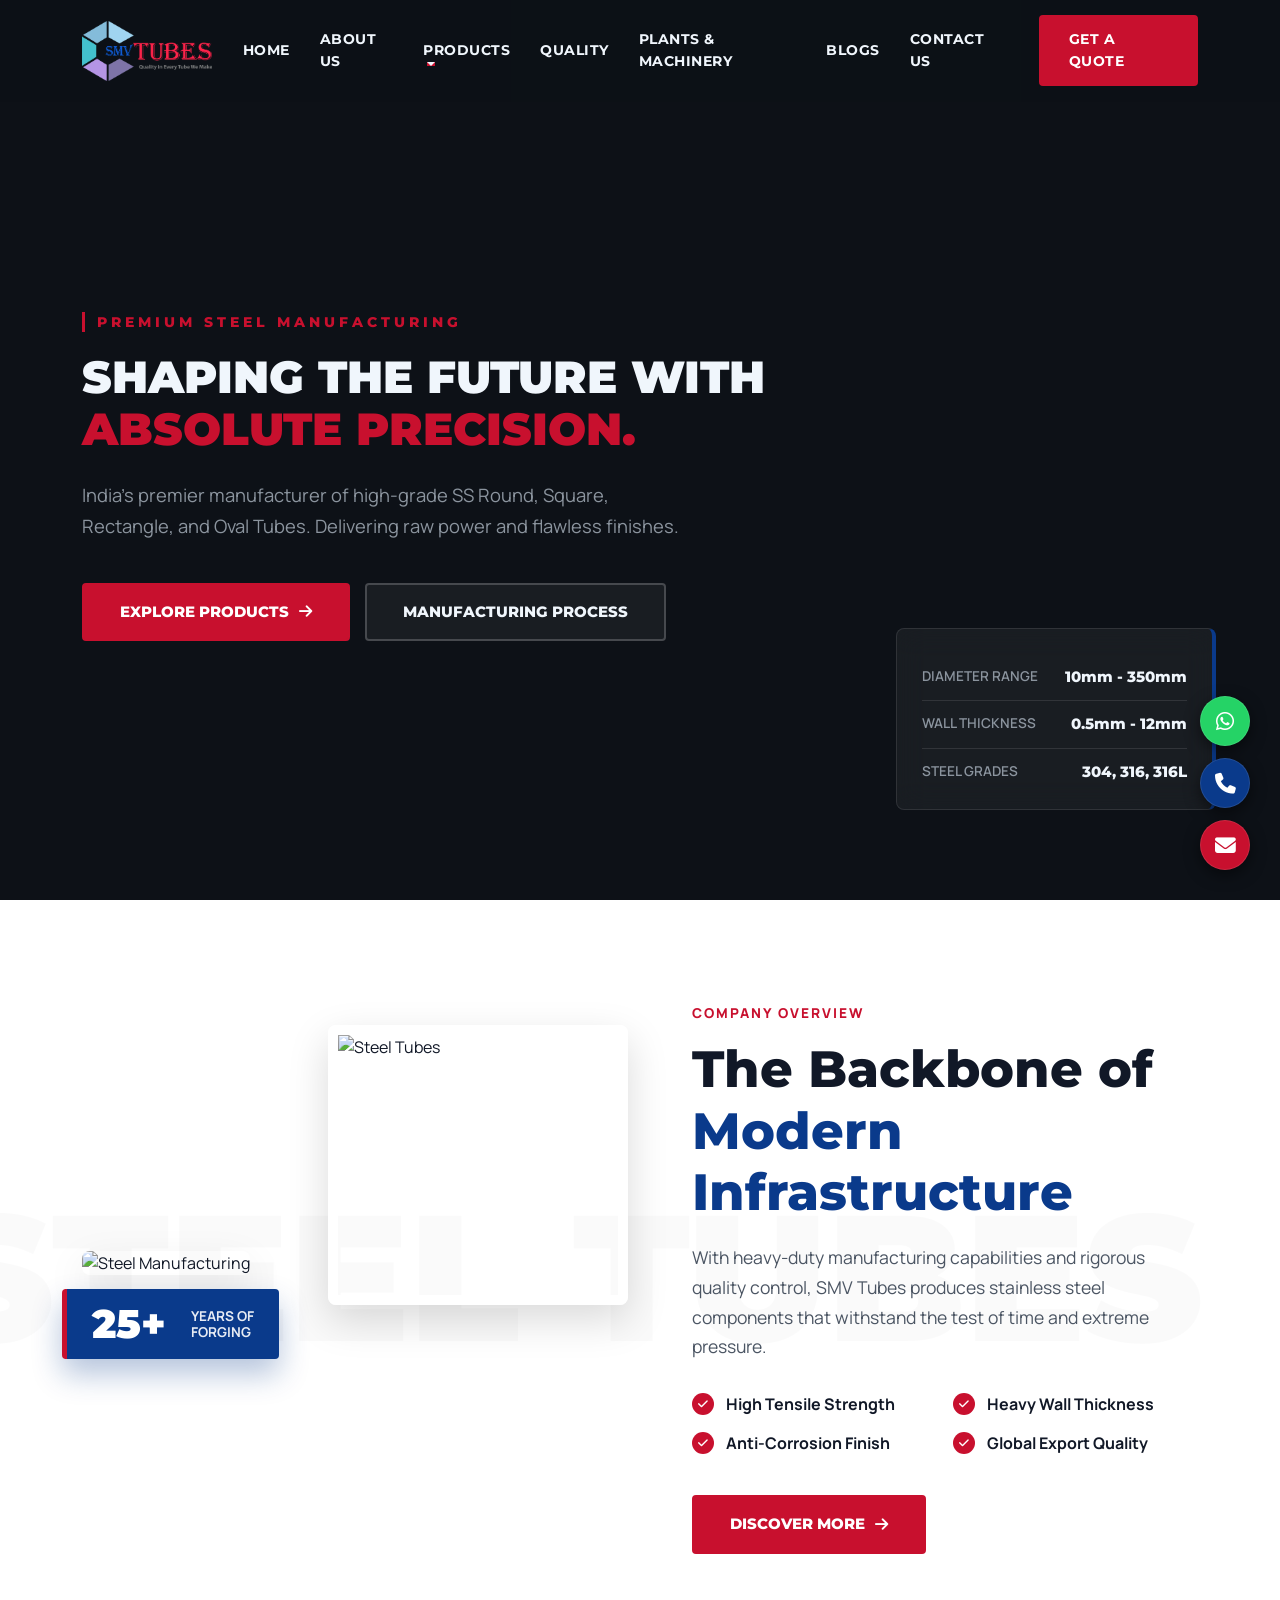
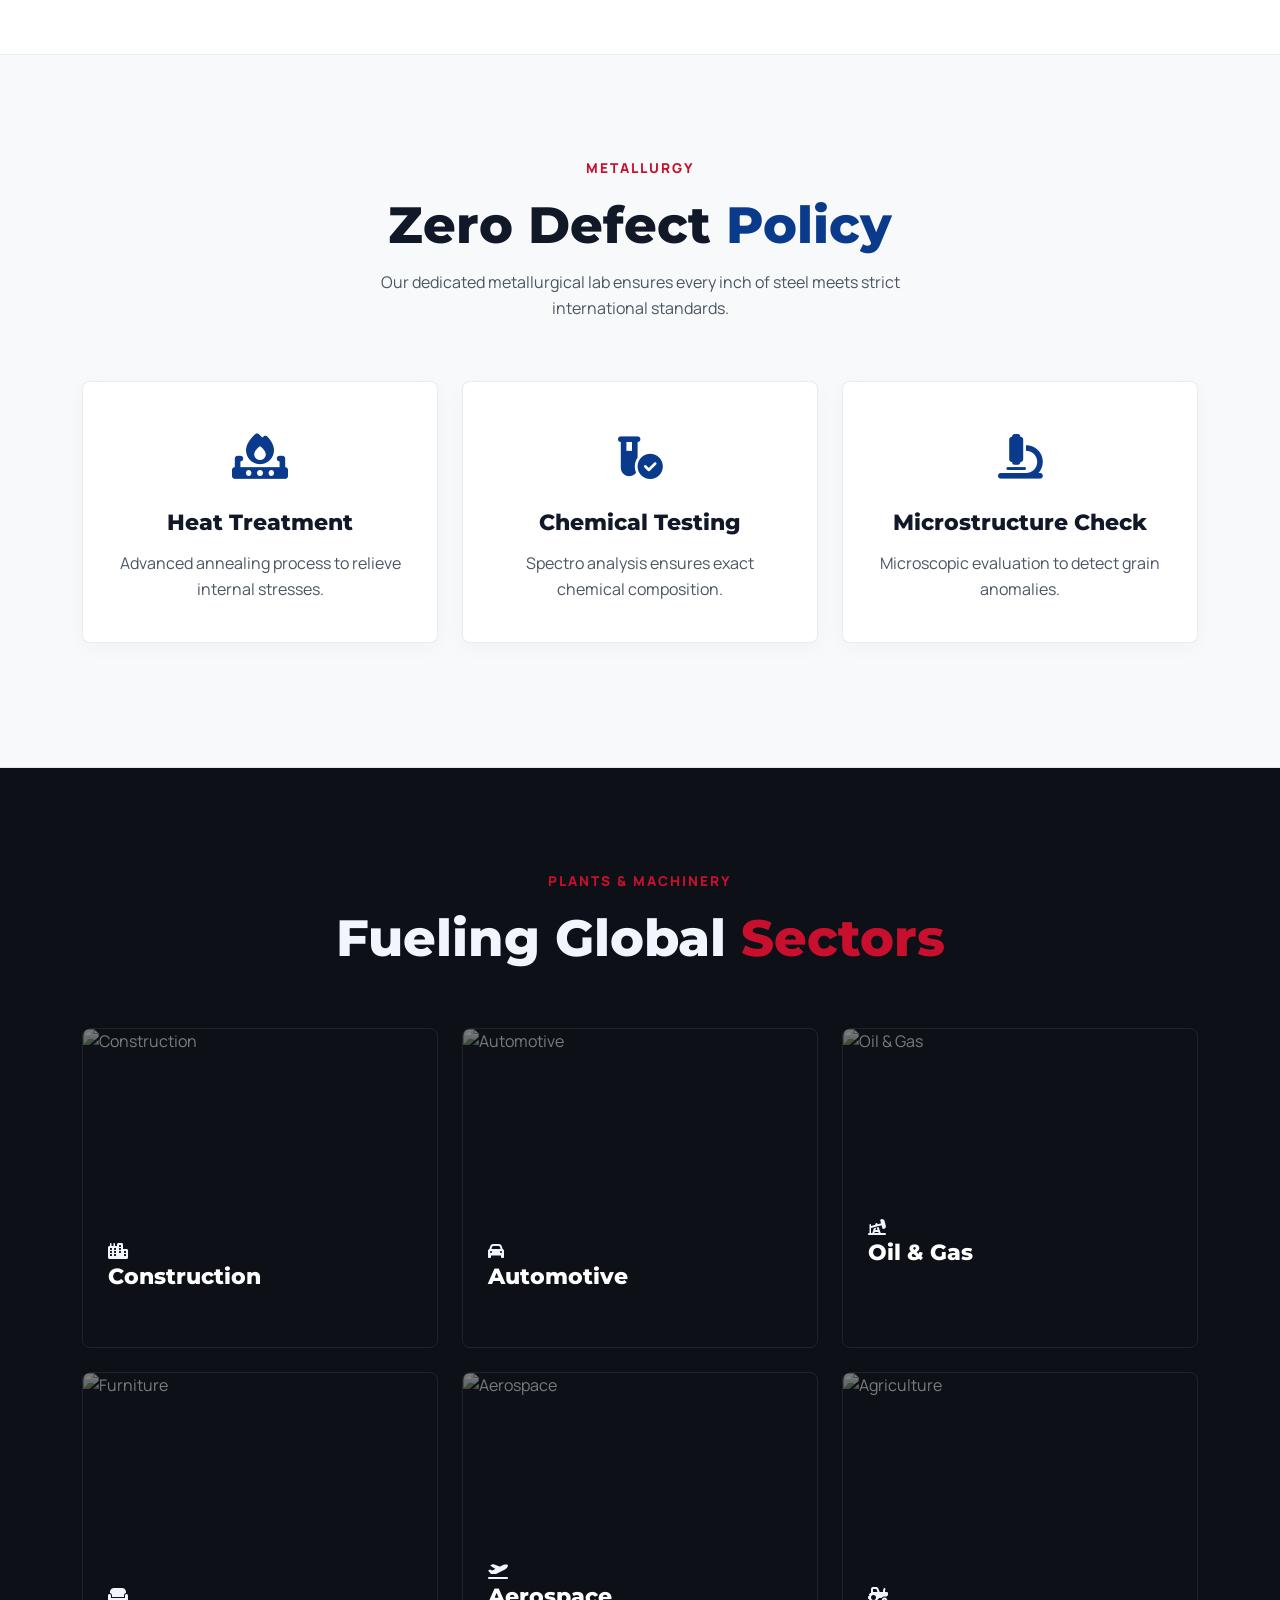
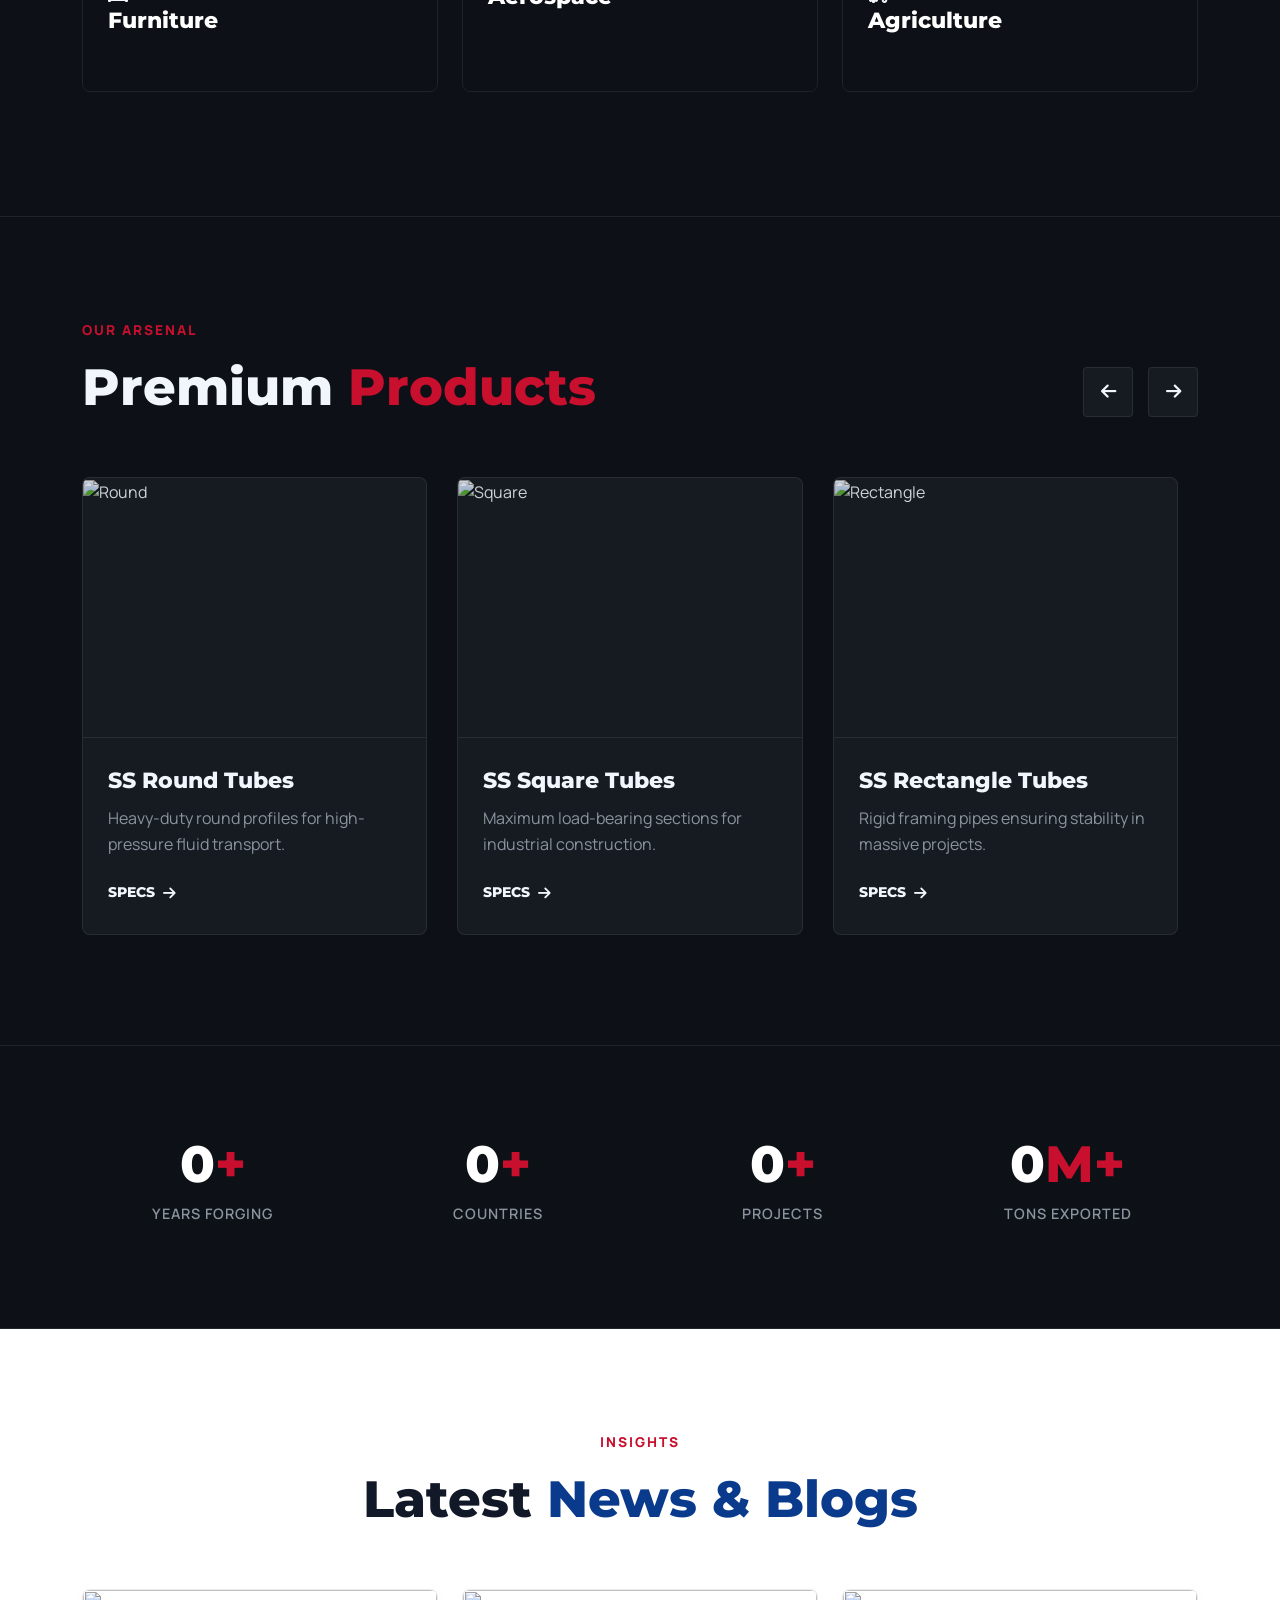
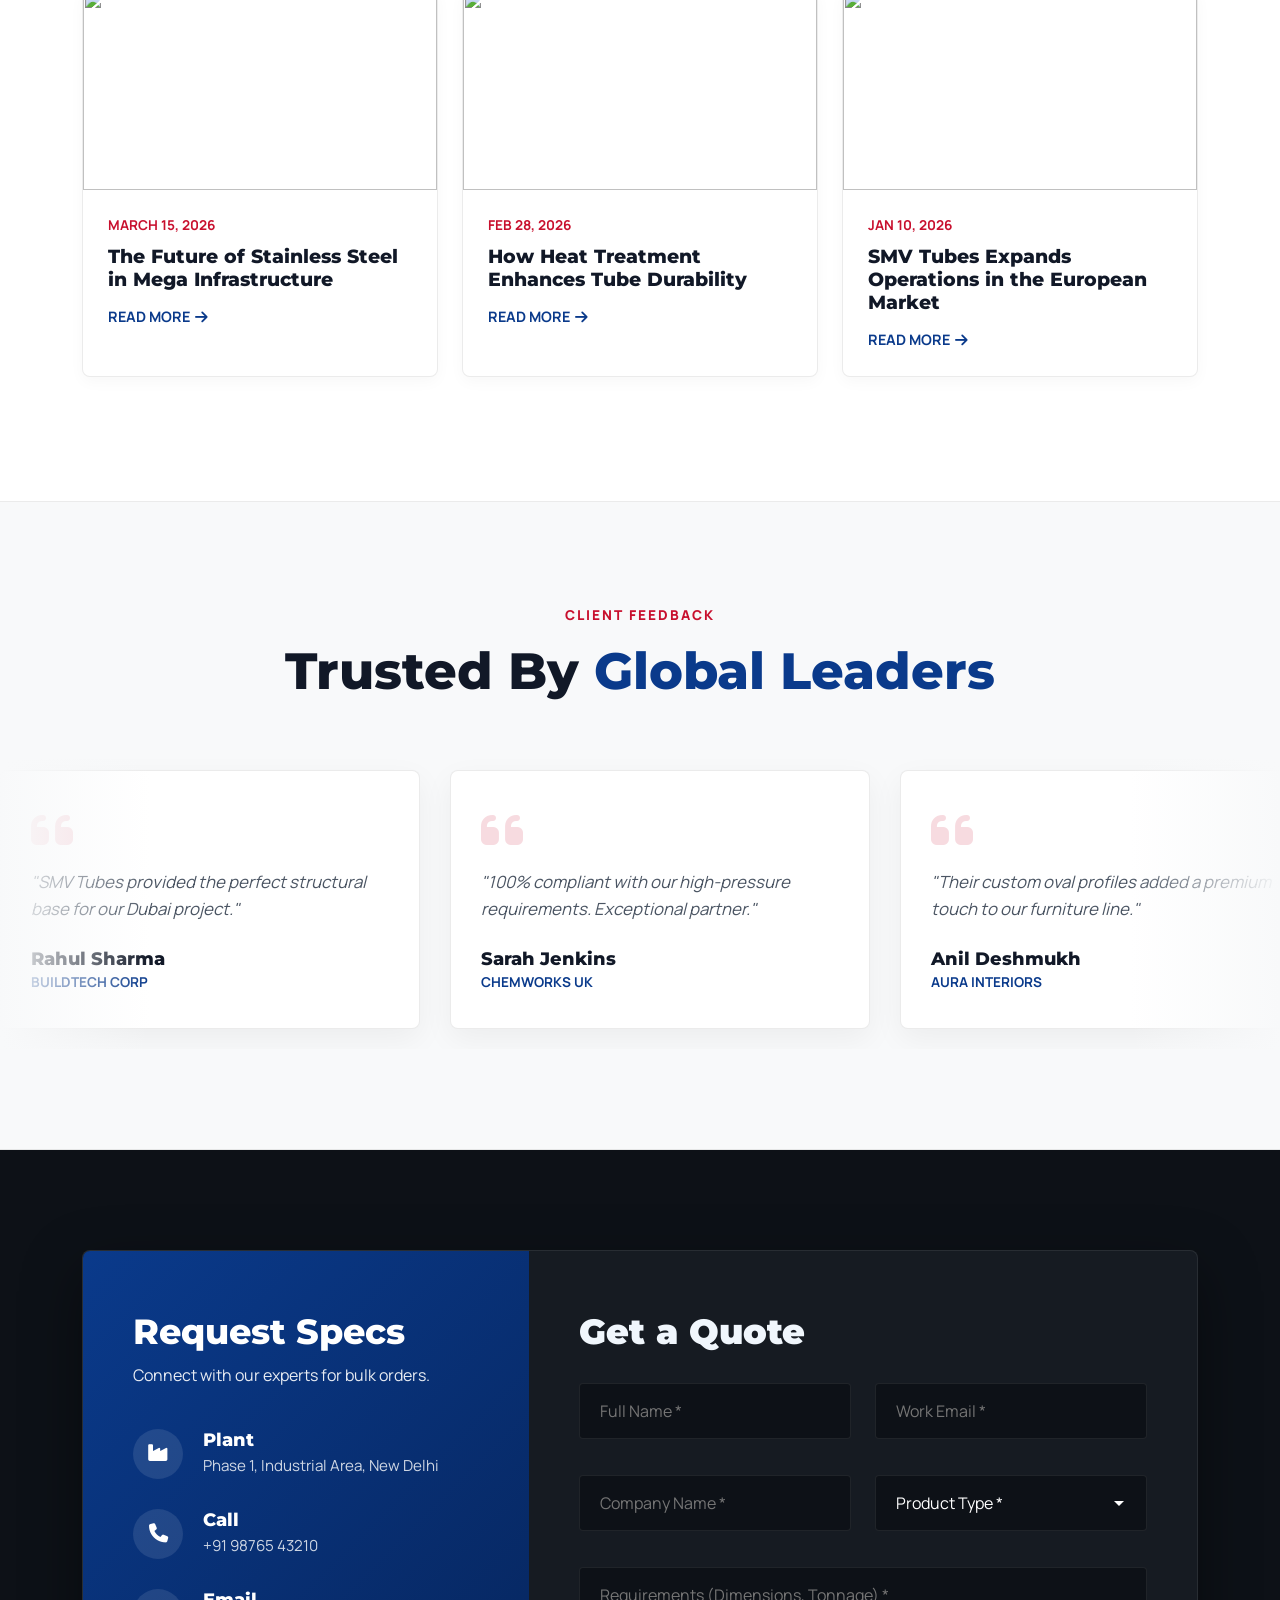
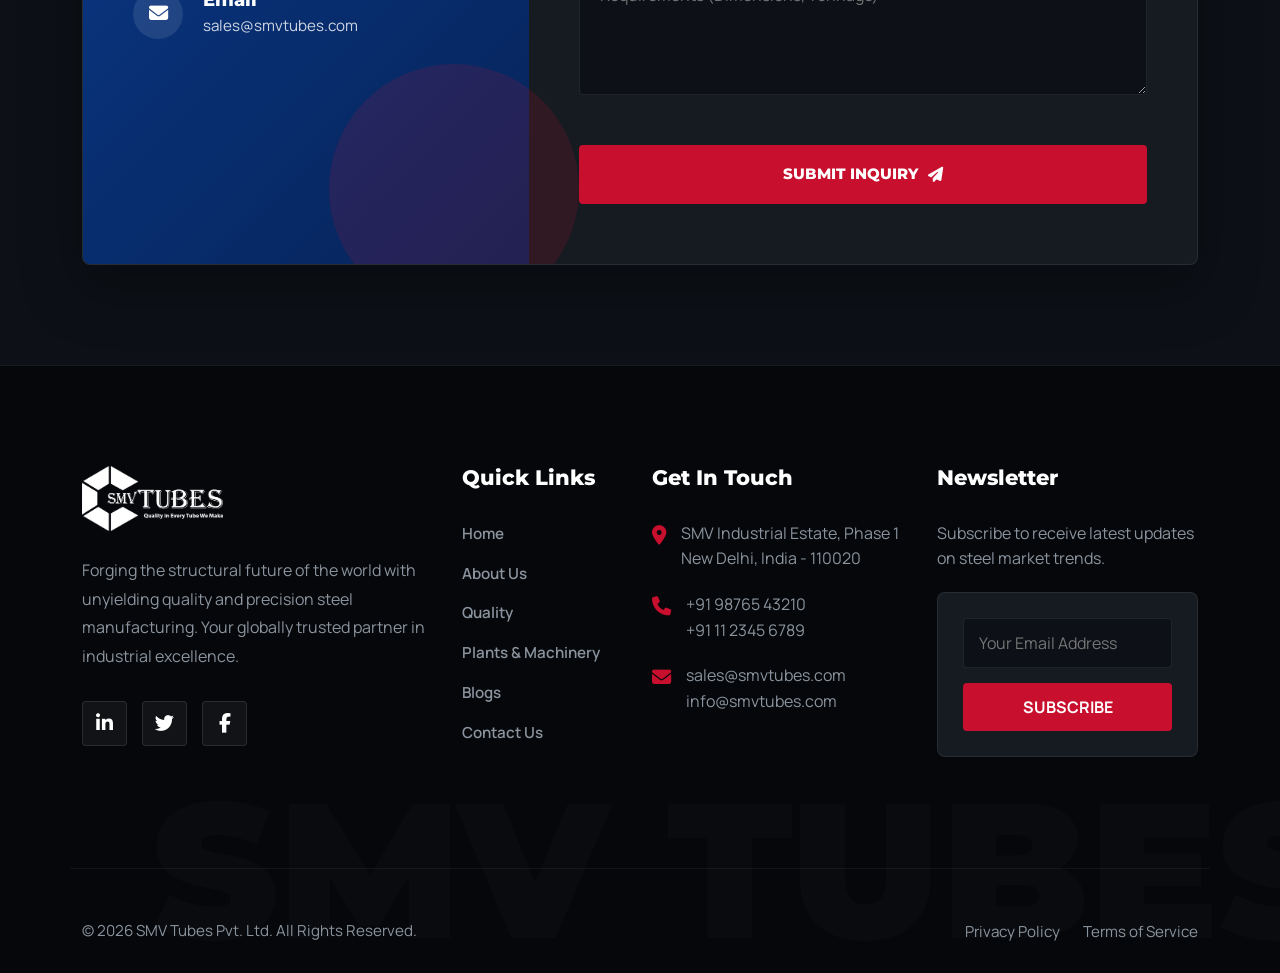
==== commit f16ef2ba: "new changes" ====
--- a/index.html
+++ b/index.html
@@ -1,10 +1,10 @@
 <!DOCTYPE html>
-<html lang="hi">
+<html lang="en">
 
 <head>
     <meta charset="UTF-8">
     <meta name="viewport" content="width=device-width, initial-scale=1.0">
-    <title>SMV Tubes | Premium Manufacturer</title>
+    <title>SMV Tubes | Premium Steel Manufacturer</title>
 
     <!-- Google Fonts: Montserrat (Headings) & Manrope (Body) -->
     <link rel="preconnect" href="https://fonts.googleapis.com">
@@ -19,2598 +19,2244 @@
     <!-- FontAwesome for Icons -->
     <link rel="stylesheet" href="https://cdnjs.cloudflare.com/ajax/libs/font-awesome/6.4.2/css/all.min.css">
 
-    <style>
-        /* =========================================
-           ROOT VARIABLES (EXACT LOGO COLORS)
+    <link rel="stylesheet" href="assets/css/style.css">
+</head>
+
+<style>
+    /* =========================================
+           ROOT VARIABLES (DARK & LIGHT THEMES)
         ========================================= */
-        :root {
-            /* Logo Colors */
-            --smv-blue: #0A3A8B;
-            /* Exact Logo Royal Blue */
-            --smv-red: #C8102E;
-            /* Exact Logo Crimson Red */
-            --smv-grey: #555555;
-            /* Text Color from logo */
-
-            --smv-light: #ffffff;
-            --smv-dark: #111111;
-            --smv-bg-soft: #f4f6fa;
-            /* Ultra light greyish-blue for contrast */
-            --smv-bg-dark: #0a0e17;
-            /* Deep rich dark background for sections */
-
-            --font-head: 'Montserrat', sans-serif;
-            --font-body: 'Manrope', sans-serif;
-            --transition-smooth: all 0.5s cubic-bezier(0.16, 1, 0.3, 1);
-        }
-
-        /* =========================================
+    :root {
+        /* Brand Colors */
+        --smv-blue: #0a3a8b;
+        --smv-red: #c8102e;
+
+        /* Dark Theme Colors */
+        --smv-bg-base: #0d1117;
+        --smv-bg-surface: #161b22;
+        --smv-bg-card: #21262d;
+        --smv-text-main: #f0f6fc;
+        --smv-text-muted: #8b949e;
+        --smv-border: rgba(255, 255, 255, 0.08);
+
+        /* Light Theme Colors */
+        --smv-light-base: #ffffff;
+        --smv-light-surface: #f8f9fa;
+        --smv-light-card: #ffffff;
+        --smv-light-text-main: #111827;
+        --smv-light-text-muted: #4b5563;
+        --smv-light-border: rgba(0, 0, 0, 0.08);
+
+        --font-head: "Montserrat", sans-serif;
+        --font-body: "Manrope", sans-serif;
+        --transition-smooth: all 0.4s cubic-bezier(0.16, 1, 0.3, 1);
+    }
+
+    /* =========================================
            GLOBAL SETTINGS & LENIS SMOOTH SCROLL
         ========================================= */
-        html,
-        body {
-            margin: 0;
-            padding: 0;
-            width: 100%;
-            overflow-x: hidden;
-        }
-
-        /* Lenis Required Styles */
-        html.lenis {
-            height: auto;
-        }
-
-        .lenis.lenis-smooth {
-            scroll-behavior: auto;
-        }
-
-        .lenis.lenis-smooth [data-lenis-prevent] {
-            overscroll-behavior: contain;
-        }
-
-        .lenis.lenis-stopped {
-            overflow: hidden;
-        }
-
-        .lenis.lenis-scrolling iframe {
-            pointer-events: none;
-        }
-
-        body {
-            font-family: var(--font-body);
-            background-color: var(--smv-light);
-            color: var(--smv-dark);
-            -webkit-font-smoothing: antialiased;
-        }
-
-        a {
-            text-decoration: none;
-        }
-
-        /* =========================================
-           FLOATING ACTION BUTTONS (FAB) CSS
+    html,
+    body {
+        margin: 0;
+        padding: 0;
+        width: 100%;
+        overflow-x: hidden;
+        background-color: var(--smv-bg-base);
+        color: var(--smv-text-main);
+        font-family: var(--font-body);
+        -webkit-font-smoothing: antialiased;
+    }
+
+    html.lenis {
+        height: auto;
+    }
+
+    .lenis.lenis-smooth {
+        scroll-behavior: auto;
+    }
+
+    .lenis.lenis-smooth [data-lenis-prevent] {
+        overscroll-behavior: contain;
+    }
+
+    .lenis.lenis-stopped {
+        overflow: hidden;
+    }
+
+    a {
+        text-decoration: none;
+    }
+
+    h1,
+    h2,
+    h3,
+    h4,
+    h5,
+    h6 {
+        font-family: var(--font-head);
+        margin-bottom: 0;
+    }
+
+    p {
+        line-height: 1.6;
+    }
+
+    ::-webkit-scrollbar {
+        width: 8px;
+    }
+
+    ::-webkit-scrollbar-track {
+        background: var(--smv-bg-base);
+    }
+
+    ::-webkit-scrollbar-thumb {
+        background: var(--smv-red);
+        border-radius: 4px;
+    }
+
+    /* Universal Section Classes */
+    .section-padding {
+        padding: 100px 0;
+    }
+
+    .section-header {
+        text-align: center;
+        margin-bottom: 60px;
+    }
+
+    .section-subtitle {
+        color: var(--smv-red);
+        font-size: 0.85rem;
+        font-weight: 800;
+        text-transform: uppercase;
+        letter-spacing: 2px;
+        display: inline-block;
+        margin-bottom: 15px;
+        position: relative;
+    }
+
+    .section-title {
+        font-size: clamp(2.2rem, 4vw, 3.2rem);
+        font-weight: 800;
+        line-height: 1.2;
+    }
+
+    /* Dark Theme Setup */
+    .theme-dark {
+        background-color: var(--smv-bg-base);
+        color: var(--smv-text-main);
+    }
+
+    .theme-dark .section-title {
+        color: var(--smv-text-main);
+    }
+
+    .theme-dark .section-title span {
+        color: var(--smv-red);
+    }
+
+    /* Light Theme Setup */
+    .theme-light {
+        background-color: var(--smv-light-base);
+        color: var(--smv-light-text-main);
+    }
+
+    .theme-light .section-title {
+        color: var(--smv-light-text-main);
+    }
+
+    .theme-light .section-title span {
+        color: var(--smv-blue);
+    }
+
+    /* =========================================
+           1. RESPONSIVE NAVBAR (Fixed Mobile Toggler)
         ========================================= */
-        .smv-fab-wrapper {
-            position: fixed;
-            bottom: 40px;
-            right: 30px;
-            display: flex;
-            flex-direction: column;
-            gap: 15px;
-            z-index: 9999;
-        }
-
-        .smv-fab-item {
-            width: 55px;
-            height: 55px;
-            border-radius: 50%;
-            display: flex;
-            align-items: center;
-            justify-content: center;
-            color: #ffffff;
-            font-size: 1.5rem;
-            box-shadow: 0 10px 25px rgba(0, 0, 0, 0.15);
-            transition: var(--transition-smooth);
-            cursor: pointer;
-            position: relative;
-            text-decoration: none;
-        }
-
-        .smv-fab-whatsapp {
-            background-color: #25D366;
-        }
-
-        .smv-fab-phone {
-            background-color: var(--smv-blue);
-        }
-
-        .smv-fab-email {
-            background-color: var(--smv-red);
-        }
-
-        .smv-fab-item:hover {
-            transform: translateY(-5px) scale(1.1);
-            color: #ffffff;
-        }
-
-        .smv-fab-whatsapp:hover {
-            box-shadow: 0 15px 30px rgba(37, 211, 102, 0.4);
-        }
-
-        .smv-fab-phone:hover {
-            box-shadow: 0 15px 30px rgba(10, 58, 139, 0.4);
-        }
-
-        .smv-fab-email:hover {
-            box-shadow: 0 15px 30px rgba(200, 16, 46, 0.4);
-        }
-
-        /* Tooltip style for FAB */
-        .smv-fab-item::before {
-            content: attr(data-tooltip);
+    .smv-navbar {
+        position: fixed;
+        top: 0;
+        left: 0;
+        width: 100%;
+        z-index: 1000;
+        background: rgba(13, 17, 23, 0.6);
+        padding: 15px 0;
+        border-bottom: 1px solid transparent;
+        transition: var(--transition-smooth);
+    }
+
+    .smv-navbar.scrolled {
+        padding: 10px 0;
+        background: rgba(13, 17, 23, 0.98);
+        backdrop-filter: blur(15px);
+        -webkit-backdrop-filter: blur(15px);
+        border-bottom: 1px solid var(--smv-border);
+        box-shadow: 0 4px 20px rgba(0, 0, 0, 0.5);
+    }
+
+    .smv-logo {
+        height: 60px;
+        width: auto;
+        transition: var(--transition-smooth);
+        filter: brightness(1.2);
+    }
+
+    .smv-logo:hover {
+        opacity: 0.9;
+        transform: scale(1.02);
+    }
+
+    .navbar-nav .nav-link {
+        font-family: var(--font-head);
+        font-weight: 700;
+        font-size: 0.9rem;
+        color: var(--smv-text-main) !important;
+        position: relative;
+        padding: 10px 15px !important;
+        transition: var(--transition-smooth);
+        text-transform: uppercase;
+        letter-spacing: 0.5px;
+    }
+
+    /* Hover Effect for Desktop */
+    @media (min-width: 992px) {
+        .navbar-nav .nav-link::after {
+            content: "";
             position: absolute;
-            right: 100%;
-            top: 50%;
-            transform: translateY(-50%) translateX(-15px);
-            background: var(--smv-dark);
-            color: #fff;
-            padding: 6px 12px;
-            border-radius: 5px;
-            font-family: var(--font-body);
-            font-size: 0.85rem;
-            font-weight: 600;
-            opacity: 0;
-            visibility: hidden;
-            transition: var(--transition-smooth);
-            white-space: nowrap;
-            pointer-events: none;
-        }
-
-        .smv-fab-item:hover::before {
-            opacity: 1;
-            visibility: visible;
-            transform: translateY(-50%) translateX(-10px);
-        }
-
-        /* Responsive Fixes for FAB */
-        @media (max-width: 991px) {
-            .smv-fab-wrapper {
-                right: 20px;
-                bottom: 20px;
-            }
-
-            .smv-fab-item {
-                width: 45px;
-                height: 45px;
-                font-size: 1.2rem;
-            }
-
-            .smv-fab-item::before {
-                display: none;
-            }
-
-            /* Hide tooltips on mobile */
-        }
-
-        /* =========================================
-           SEXY MODERN NAVBAR
-        ========================================= */
-        .smv-header-nav {
-            position: fixed;
-            top: 0;
-            left: 0;
-            width: 100%;
-            z-index: 1000;
-            background: rgba(255, 255, 255, 0.98);
-            padding: 20px 0;
-            box-shadow: 0 4px 15px rgba(0, 0, 0, 0.03);
-            transition: var(--transition-smooth);
-        }
-
-        .smv-header-nav.scrolled {
-            padding: 12px 0;
-            box-shadow: 0 8px 30px rgba(10, 58, 139, 0.1);
-        }
-
-        /* Logo Image Style */
-        .smv-logo-img {
-            height: 65px;
-            width: auto;
-            transition: var(--transition-smooth);
-        }
-
-        .smv-logo-img:hover {
-            transform: scale(1.02);
-        }
-
-        /* Nav Links Container */
-        .smv-nav-menu {
-            display: flex;
-            align-items: center;
-            gap: 40px;
-            margin: 0;
-            padding: 0;
-            list-style: none;
-        }
-
-        /* Nav Links */
-        .smv-nav-link {
-            font-family: var(--font-head);
-            font-weight: 600;
-            font-size: 1.1rem;
-            color: var(--smv-blue);
-            position: relative;
-            padding: 5px 0;
-            transition: var(--transition-smooth);
-            cursor: pointer;
-            text-transform: capitalize;
-        }
-
-        /* Sleek Modern Hover Line */
-        .smv-nav-link::after {
-            content: '';
-            position: absolute;
-            bottom: -5px;
-            left: 0;
+            bottom: 5px;
+            left: 15px;
             width: 0%;
             height: 2px;
             background-color: var(--smv-red);
             transition: var(--transition-smooth);
         }
 
-        .smv-nav-link:hover {
-            color: var(--smv-red);
-        }
-
-        .smv-nav-link:hover::after {
-            width: 100%;
-        }
-
-        /* Sexy Dropdown Box */
-        .smv-nav-item-dropdown {
-            position: relative;
-            padding-bottom: 15px;
-            margin-bottom: -15px;
-        }
-
-        .smv-dropdown-box {
-            position: absolute;
-            top: 100%;
-            left: 0;
-            min-width: 260px;
-            background: #ffffff;
+        .navbar-nav .nav-link:hover::after {
+            width: calc(100% - 30px);
+        }
+    }
+
+    .navbar-nav .nav-link:hover {
+        color: var(--smv-red) !important;
+    }
+
+    /* Dropdown Customization */
+    .dropdown-menu {
+        background: #ffffff;
+        border: none;
+        border-top: 4px solid var(--smv-red);
+        border-radius: 2px;
+        box-shadow: 0 15px 40px rgba(0, 0, 0, 0.2);
+        padding: 10px 0;
+    }
+
+    .dropdown-item {
+        font-family: var(--font-body);
+        font-weight: 600;
+        font-size: 0.95rem;
+        color: #222;
+        padding: 10px 25px;
+        transition: var(--transition-smooth);
+    }
+
+    .dropdown-item:hover {
+        background-color: #f4f6fa;
+        color: var(--smv-red);
+        padding-left: 30px;
+    }
+
+    /* Mobile Navbar Fixes */
+    .navbar-toggler {
+        border-color: rgba(255, 255, 255, 0.2) !important;
+        padding: 8px 12px;
+    }
+
+    .navbar-toggler-icon {
+        filter: invert(1);
+    }
+
+    @media (max-width: 991px) {
+        .navbar-collapse {
+            background: #0d1117;
+            padding: 20px;
             border-radius: 8px;
-            /* Slightly softer corners for premium feel */
-            box-shadow: 0 15px 40px rgba(0, 0, 0, 0.1);
-            border-top: 3px solid var(--smv-red);
-            opacity: 0;
-            visibility: hidden;
-            transform: translateY(15px);
-            transition: var(--transition-smooth);
-            padding: 15px 0;
-            z-index: 1001;
-        }
-
-        .smv-nav-item-dropdown:hover .smv-dropdown-box {
-            opacity: 1;
-            visibility: visible;
-            transform: translateY(0);
-        }
-
-        .smv-drop-item {
-            display: flex;
-            align-items: center;
-            justify-content: space-between;
-            padding: 12px 25px;
-            font-family: var(--font-body);
-            font-weight: 600;
-            font-size: 1.05rem;
-            color: var(--smv-grey);
-            transition: var(--transition-smooth);
-            border-left: 0px solid var(--smv-red);
-        }
-
-        .smv-drop-item i {
-            color: var(--smv-red);
-            font-size: 0.9rem;
-            opacity: 0;
-            transform: translateX(-10px);
-            transition: var(--transition-smooth);
-        }
-
-        .smv-drop-item:hover {
-            background-color: #fafafa;
-            color: var(--smv-blue);
-            padding-left: 30px;
-            border-left: 4px solid var(--smv-red);
-        }
-
-        .smv-drop-item:hover i {
-            opacity: 1;
-            transform: translateX(0);
-        }
-
-        /* =========================================
-           NEW 2026 STYLE CTA BUTTON (Navbar)
-        ========================================= */
-        .smv-nav-btn {
-            background: rgba(200, 16, 46, 0.03);
-            color: var(--smv-dark);
-            border: 1px solid rgba(200, 16, 46, 0.2);
-            padding: 6px 6px 6px 24px;
-            border-radius: 8px;
-            font-family: var(--font-head);
-            font-weight: 800;
-            font-size: 0.85rem;
-            text-transform: uppercase;
-            letter-spacing: 1px;
-            display: inline-flex;
-            align-items: center;
-            gap: 15px;
-            position: relative;
-            transition: var(--transition-smooth);
-            overflow: hidden;
-        }
-
-        .smv-nav-btn-icon {
-            background: var(--smv-red);
-            color: #fff;
-            width: 38px;
-            height: 38px;
-            display: flex;
-            align-items: center;
-            justify-content: center;
-            border-radius: 6px;
-            transition: var(--transition-smooth);
-            font-size: 0.9rem;
-        }
-
-        .smv-nav-btn::after {
-            content: '';
-            position: absolute;
-            top: 0;
-            left: -100%;
-            width: 50%;
-            height: 100%;
-            background: linear-gradient(90deg, transparent, rgba(200, 16, 46, 0.15), transparent);
-            transform: skewX(-20deg);
-            transition: 0.6s ease-in-out;
-        }
-
-        .smv-nav-btn:hover {
-            border-color: var(--smv-red);
-            background: rgba(200, 16, 46, 0.06);
-            box-shadow: 0 10px 25px rgba(200, 16, 46, 0.15);
-            transform: translateY(-2px);
-            color: var(--smv-red);
-        }
-
-        .smv-nav-btn:hover::after {
-            left: 200%;
-        }
-
-        .smv-nav-btn:hover .smv-nav-btn-icon {
-            background: var(--smv-blue);
-            transform: scale(1.05);
-            box-shadow: 0 5px 15px rgba(10, 58, 139, 0.3);
-        }
-
-        /* =========================================
-           HERO SECTION (Pure Cinematic Video)
-        ========================================= */
-        .smv-hero-wrap {
-            position: relative;
-            width: 100vw;
-            min-height: 100vh;
-            display: flex;
-            align-items: center;
-            overflow: hidden;
-            background-color: var(--smv-dark);
-        }
-
-        .smv-hero-video {
-            position: absolute;
-            top: 0;
-            left: 0;
-            width: 100%;
-            height: 100%;
-            object-fit: cover;
-            z-index: 1;
-        }
-
-        .smv-hero-overlay {
-            position: absolute;
-            top: 0;
-            left: 0;
-            width: 100%;
-            height: 100%;
-            background: rgba(0, 0, 0, 0.45);
-            z-index: 2;
-        }
-
-        .smv-hero-content {
-            position: relative;
-            z-index: 10;
-            width: 100%;
-            padding-top: 80px;
-        }
-
-        .smv-hero-tagline {
-            display: inline-block;
-            font-family: var(--font-head);
-            font-weight: 700;
-            font-size: 1rem;
-            color: var(--smv-red);
-            text-transform: uppercase;
-            letter-spacing: 4px;
-            margin-bottom: 25px;
-        }
-
-        .smv-hero-title {
-            font-family: var(--font-head);
-            font-weight: 800;
-            font-size: clamp(2.4rem, 6vw, 5rem);
-            line-height: 1.15;
-            color: #ffffff;
-            margin-bottom: 30px;
-            word-wrap: break-word;
-        }
-
-        .smv-hero-title .highlight {
-            color: var(--smv-red);
-        }
-
-        .smv-hero-desc {
-            font-family: var(--font-body);
-            font-size: 1.2rem;
-            color: rgba(255, 255, 255, 0.85);
-            max-width: 650px;
-            line-height: 1.6;
-            margin-bottom: 50px;
-            font-weight: 400;
-        }
-
-        .smv-hero-btns {
-            display: flex;
-            gap: 20px;
-            flex-wrap: wrap;
-        }
-
-        .smv-btn-solid {
-            background: var(--smv-blue);
-            color: #fff;
-            padding: 16px 40px;
-            border-radius: 4px;
-            font-family: var(--font-head);
-            font-weight: 700;
-            font-size: 1.05rem;
-            transition: var(--transition-smooth);
-            border: 2px solid var(--smv-blue);
-            display: flex;
-            align-items: center;
-            gap: 12px;
-        }
-
-        .smv-btn-solid i {
-            transition: var(--transition-smooth);
-        }
-
-        .smv-btn-solid:hover {
-            background: var(--smv-red);
-            border-color: var(--smv-red);
-            color: #fff;
-            box-shadow: 0 10px 30px rgba(200, 16, 46, 0.3);
-        }
-
-        .smv-btn-solid:hover i {
-            transform: translateX(5px);
-        }
-
-        .smv-btn-outline {
+            margin-top: 15px;
+            border: 1px solid rgba(255, 255, 255, 0.1);
+            box-shadow: 0 10px 30px rgba(0, 0, 0, 0.5);
+        }
+
+        .dropdown-menu {
             background: transparent;
-            color: #ffffff;
-            padding: 16px 40px;
-            border-radius: 4px;
-            font-family: var(--font-head);
-            font-weight: 700;
-            font-size: 1.05rem;
-            transition: var(--transition-smooth);
-            border: 2px solid rgba(255, 255, 255, 0.5);
-            display: flex;
-            align-items: center;
-            gap: 12px;
-        }
-
-        .smv-btn-outline:hover {
-            background: #ffffff;
-            color: var(--smv-blue);
-            border-color: #ffffff;
-        }
-
-        /* =========================================
-           ABOUT US SECTION
-        ========================================= */
-        .smv-about-wrap {
-            padding: 120px 0;
-            background-color: var(--smv-light);
-            position: relative;
-            overflow: hidden;
-        }
-
-        .smv-about-watermark {
-            position: absolute;
-            top: 50%;
-            left: -5%;
-            transform: translateY(-50%);
-            font-family: var(--font-head);
-            font-size: 15vw;
-            font-weight: 900;
-            color: rgba(10, 58, 139, 0.02);
-            z-index: 0;
-            pointer-events: none;
-            white-space: nowrap;
-        }
-
-        .smv-about-img-box {
-            position: relative;
-            z-index: 2;
-            padding-right: 40px;
-            padding-bottom: 40px;
-        }
-
-        .smv-about-img-main {
-            width: 100%;
-            height: 500px;
-            object-fit: cover;
-            border-radius: 8px;
-            box-shadow: 0 20px 50px rgba(0, 0, 0, 0.1);
-        }
-
-        .smv-about-img-sub {
-            position: absolute;
-            bottom: 0;
-            right: 0;
-            width: 55%;
-            height: 300px;
-            object-fit: cover;
-            border-radius: 8px;
-            border: 10px solid var(--smv-light);
-            box-shadow: 0 15px 40px rgba(0, 0, 0, 0.15);
-        }
-
-        .smv-about-badge {
-            position: absolute;
-            top: 40px;
-            left: -30px;
-            background: rgba(255, 255, 255, 0.9);
-            backdrop-filter: blur(10px);
-            padding: 20px 30px;
-            border-radius: 8px;
-            box-shadow: 0 15px 35px rgba(10, 58, 139, 0.1);
-            border-left: 5px solid var(--smv-red);
-            display: flex;
-            align-items: center;
-            gap: 15px;
-            animation: floatUp 4s ease-in-out infinite alternate;
-        }
-
-        @keyframes floatUp {
-            0% {
-                transform: translateY(0);
-            }
-
-            100% {
-                transform: translateY(-15px);
-            }
-        }
-
-        .smv-badge-num {
-            font-family: var(--font-head);
-            font-size: 2.5rem;
-            font-weight: 800;
-            color: var(--smv-blue);
-            line-height: 1;
-        }
-
-        .smv-badge-text {
-            font-family: var(--font-body);
-            font-size: 0.95rem;
-            font-weight: 600;
-            color: var(--smv-grey);
-            text-transform: uppercase;
-            line-height: 1.3;
-        }
-
-        .smv-about-content {
-            position: relative;
-            z-index: 2;
-            padding-left: 30px;
-        }
-
-        .smv-about-tagline {
-            display: flex;
-            align-items: center;
-            gap: 15px;
-            font-family: var(--font-head);
-            font-weight: 700;
-            font-size: 1rem;
-            color: var(--smv-red);
-            text-transform: uppercase;
-            letter-spacing: 2px;
-            margin-bottom: 20px;
-        }
-
-        .smv-about-tagline::before {
-            content: '';
-            display: block;
-            width: 40px;
-            height: 2px;
-            background-color: var(--smv-red);
-        }
-
-        .smv-about-title {
-            font-family: var(--font-head);
-            font-weight: 800;
-            font-size: clamp(2rem, 3.5vw, 3rem);
-            color: var(--smv-dark);
-            line-height: 1.2;
-            margin-bottom: 25px;
-        }
-
-        .smv-about-title span {
-            color: var(--smv-blue);
-        }
-
-        .smv-about-desc {
-            font-family: var(--font-body);
-            font-size: 1.1rem;
-            color: var(--smv-grey);
-            line-height: 1.7;
-            margin-bottom: 30px;
-        }
-
-        .smv-about-list {
-            list-style: none;
-            padding: 0;
-            margin: 0 0 40px 0;
-            display: grid;
-            grid-template-columns: 1fr 1fr;
-            gap: 15px;
-        }
-
-        .smv-about-list li {
-            font-family: var(--font-body);
-            font-weight: 600;
-            font-size: 1rem;
-            color: var(--smv-dark);
-            display: flex;
-            align-items: center;
-            gap: 12px;
-        }
-
-        .smv-about-list li i {
-            color: var(--smv-red);
-            background: rgba(200, 16, 46, 0.1);
-            width: 25px;
-            height: 25px;
-            display: flex;
-            align-items: center;
-            justify-content: center;
-            border-radius: 50%;
-            font-size: 0.8rem;
-        }
-
-        .smv-about-btn {
-            background: rgba(10, 58, 139, 0.05);
-            color: var(--smv-blue);
-            border: 1px solid rgba(10, 58, 139, 0.2);
-            padding: 8px 8px 8px 28px;
-            border-radius: 8px;
-            font-family: var(--font-head);
-            font-weight: 800;
-            font-size: 0.95rem;
-            text-transform: uppercase;
-            letter-spacing: 1px;
-            display: inline-flex;
-            align-items: center;
-            gap: 20px;
-            position: relative;
-            transition: var(--transition-smooth);
-            overflow: hidden;
-            text-decoration: none;
-        }
-
-        .smv-about-btn-icon {
-            background: var(--smv-blue);
-            color: #fff;
-            width: 45px;
-            height: 45px;
-            display: flex;
-            align-items: center;
-            justify-content: center;
-            border-radius: 6px;
-            transition: var(--transition-smooth);
-            font-size: 1rem;
-        }
-
-        .smv-about-btn::after {
-            content: '';
-            position: absolute;
-            top: 0;
-            left: -100%;
-            width: 50%;
-            height: 100%;
-            background: linear-gradient(90deg, transparent, rgba(10, 58, 139, 0.15), transparent);
-            transform: skewX(-20deg);
-            transition: 0.6s ease-in-out;
-        }
-
-        .smv-about-btn:hover {
-            border-color: var(--smv-blue);
-            background: rgba(10, 58, 139, 0.1);
-            box-shadow: 0 10px 25px rgba(10, 58, 139, 0.15);
-            transform: translateY(-2px);
-            color: var(--smv-blue);
-        }
-
-        .smv-about-btn:hover::after {
-            left: 200%;
-        }
-
-        .smv-about-btn:hover .smv-about-btn-icon {
-            background: var(--smv-red);
-            transform: scale(1.05);
-            box-shadow: 0 5px 15px rgba(200, 16, 46, 0.3);
-        }
-
-        /* =========================================
-           PREMIUM SLIDER PRODUCTS SECTION (Refined Design)
-        ========================================= */
-        .smv-products-wrap {
-            padding: 120px 0;
-            background-color: var(--smv-bg-soft);
-            position: relative;
-        }
-
-        .smv-product-header-row {
-            display: flex;
-            justify-content: space-between;
-            align-items: flex-end;
-            margin-bottom: 60px;
-        }
-
-        .smv-section-subtitle {
-            font-family: var(--font-head);
-            color: var(--smv-red);
-            text-transform: uppercase;
-            letter-spacing: 3px;
-            font-weight: 700;
-            font-size: 0.95rem;
-            display: inline-flex;
-            align-items: center;
-            gap: 15px;
-            margin-bottom: 10px;
-        }
-
-        .smv-section-subtitle::before {
-            content: '';
-            width: 30px;
-            height: 2px;
-            background: var(--smv-red);
-        }
-
-        .smv-section-title {
-            font-family: var(--font-head);
-            font-size: clamp(2.5rem, 4vw, 3.5rem);
-            color: var(--smv-blue);
-            font-weight: 800;
-            line-height: 1.2;
-            margin: 0;
-        }
-
-        .smv-section-title span {
-            color: var(--smv-red);
-        }
-
-        .smv-slider-arrows {
-            display: flex;
-            gap: 15px;
-        }
-
-        .smv-arrow-btn {
-            width: 50px;
-            height: 50px;
-            border-radius: 50%;
-            border: 2px solid var(--smv-red);
+            border: none;
+            box-shadow: none;
+            padding-left: 15px;
+        }
+
+        .dropdown-item {
+            color: #ccc;
+        }
+
+        .dropdown-item:hover {
             background: transparent;
             color: var(--smv-red);
-            display: flex;
+            padding-left: 25px;
+        }
+
+        .smv-cta-btn-wrapper {
+            margin-top: 15px;
+        }
+    }
+
+    .smv-cta-btn {
+        background: var(--smv-red);
+        color: #fff;
+        padding: 12px 28px;
+        border-radius: 4px;
+        font-family: var(--font-head);
+        font-weight: 700;
+        font-size: 0.9rem;
+        text-transform: uppercase;
+        letter-spacing: 0.5px;
+        transition: var(--transition-smooth);
+        border: 2px solid var(--smv-red);
+        display: inline-flex;
+        align-items: center;
+        justify-content: center;
+        gap: 10px;
+        text-decoration: none;
+    }
+
+    .smv-cta-btn:hover {
+        background: transparent;
+        color: var(--smv-red);
+        transform: translateY(-2px);
+    }
+
+    /* =========================================
+           2. HERO SECTION (Dynamic Dark Industrial)
+        ========================================= */
+    .smv-hero {
+        position: relative;
+        width: 100vw;
+        min-height: 100vh;
+        display: flex;
+        align-items: center;
+        overflow: hidden;
+        background-color: var(--smv-bg-base);
+        padding-top: 50px;
+    }
+
+    .smv-hero-video {
+        position: absolute;
+        top: 0;
+        left: 0;
+        width: 100%;
+        height: 100%;
+        object-fit: cover;
+        z-index: 1;
+        filter: contrast(1.15) brightness(0.5) grayscale(0.2);
+    }
+
+    .smv-hero-overlay {
+        position: absolute;
+        top: 0;
+        left: 0;
+        width: 100%;
+        height: 100%;
+        background: linear-gradient(105deg,
+                rgba(13, 17, 23, 0.95) 0%,
+                rgba(13, 17, 23, 0.7) 50%,
+                rgba(13, 17, 23, 0.1) 100%);
+        z-index: 2;
+    }
+
+    .smv-hero-content {
+        position: relative;
+        z-index: 10;
+        width: 100%;
+    }
+
+    .smv-hero-badge {
+        display: inline-block;
+        font-family: var(--font-head);
+        font-weight: 800;
+        font-size: 0.85rem;
+        color: var(--smv-red);
+        text-transform: uppercase;
+        letter-spacing: 4px;
+        margin-bottom: 20px;
+        border-left: 3px solid var(--smv-red);
+        padding-left: 12px;
+    }
+
+    .smv-hero-title {
+        font-family: var(--font-head);
+        font-weight: 900;
+        font-size: clamp(2.2rem, 3.5vw, 4rem);
+        line-height: 1.15;
+        color: var(--smv-text-main);
+        margin-bottom: 25px;
+        text-transform: uppercase;
+        max-width: 850px;
+    }
+
+    .smv-hero-title .highlight {
+        color: var(--smv-red);
+    }
+
+    .smv-hero-desc {
+        font-family: var(--font-body);
+        font-size: 1.15rem;
+        color: var(--smv-text-muted);
+        max-width: 600px;
+        line-height: 1.7;
+        margin-bottom: 40px;
+        font-weight: 400;
+    }
+
+    .smv-hero-actions {
+        display: flex;
+        gap: 15px;
+        flex-wrap: wrap;
+    }
+
+    .smv-btn-primary {
+        background: var(--smv-red);
+        color: #fff;
+        padding: 16px 36px;
+        border-radius: 4px;
+        font-family: var(--font-head);
+        font-weight: 800;
+        font-size: 0.95rem;
+        text-transform: uppercase;
+        transition: var(--transition-smooth);
+        border: 2px solid var(--smv-red);
+        display: flex;
+        align-items: center;
+        gap: 10px;
+    }
+
+    .smv-btn-primary:hover {
+        background: var(--smv-blue);
+        border-color: var(--smv-blue);
+        color: #fff;
+        transform: translateY(-2px);
+        box-shadow: 0 10px 30px rgba(10, 58, 139, 0.5);
+    }
+
+    .smv-btn-secondary {
+        background: rgba(255, 255, 255, 0.05);
+        color: var(--smv-text-main);
+        padding: 16px 36px;
+        border-radius: 4px;
+        font-family: var(--font-head);
+        font-weight: 800;
+        font-size: 0.95rem;
+        text-transform: uppercase;
+        transition: var(--transition-smooth);
+        border: 2px solid rgba(255, 255, 255, 0.2);
+        display: flex;
+        align-items: center;
+        gap: 10px;
+    }
+
+    .smv-btn-secondary:hover {
+        background: var(--smv-text-main);
+        color: var(--smv-bg-base);
+        border-color: var(--smv-text-main);
+        transform: translateY(-2px);
+    }
+
+    .smv-hero-floating-box {
+        position: absolute;
+        right: 5%;
+        bottom: 10%;
+        background: rgba(255, 255, 255, 0.05);
+        backdrop-filter: blur(15px);
+        border: 1px solid rgba(255, 255, 255, 0.1);
+        border-radius: 8px;
+        padding: 25px;
+        width: 320px;
+        z-index: 10;
+        border-right: 4px solid var(--smv-blue);
+        animation: floatSlow 6s ease-in-out infinite;
+    }
+
+    @keyframes floatSlow {
+
+        0%,
+        100% {
+            transform: translateY(0);
+        }
+
+        50% {
+            transform: translateY(-15px);
+        }
+    }
+
+    .smv-spec-item {
+        display: flex;
+        justify-content: space-between;
+        border-bottom: 1px solid rgba(255, 255, 255, 0.1);
+        padding: 12px 0;
+    }
+
+    .smv-spec-item:last-child {
+        border-bottom: none;
+        padding-bottom: 0;
+    }
+
+    .smv-spec-label {
+        font-size: 0.85rem;
+        color: var(--smv-text-muted);
+        text-transform: uppercase;
+        font-weight: 600;
+    }
+
+    .smv-spec-value {
+        font-family: var(--font-head);
+        font-size: 0.95rem;
+        font-weight: 800;
+        color: var(--smv-text-main);
+    }
+
+    /* =========================================
+           3. ABOUT US (Light Theme)
+        ========================================= */
+    .smv-about-wrap {
+        position: relative;
+        overflow: hidden;
+        background: var(--smv-light-base);
+        border-bottom: 1px solid var(--smv-light-border);
+    }
+
+    .smv-about-watermark {
+        position: absolute;
+        top: 50%;
+        left: -5%;
+        transform: translateY(-50%);
+        font-family: var(--font-head);
+        font-size: 14vw;
+        font-weight: 900;
+        color: rgba(0, 0, 0, 0.02);
+        z-index: 0;
+        pointer-events: none;
+        white-space: nowrap;
+    }
+
+    .smv-about-img-box {
+        position: relative;
+        z-index: 2;
+        padding-right: 30px;
+        padding-bottom: 30px;
+    }
+
+    .smv-about-img-main {
+        width: 100%;
+        height: 500px;
+        object-fit: cover;
+        border-radius: 8px;
+        box-shadow: 0 15px 40px rgba(0, 0, 0, 0.1);
+    }
+
+    .smv-about-img-sub {
+        position: absolute;
+        bottom: 0;
+        right: 0;
+        width: 55%;
+        height: 280px;
+        object-fit: cover;
+        border-radius: 8px;
+        border: 10px solid var(--smv-light-base);
+        box-shadow: 0 15px 40px rgba(0, 0, 0, 0.15);
+    }
+
+    .smv-about-badge {
+        position: absolute;
+        top: 40px;
+        left: -20px;
+        background: var(--smv-blue);
+        padding: 15px 25px;
+        border-radius: 4px;
+        display: flex;
+        align-items: center;
+        gap: 15px;
+        box-shadow: 0 15px 30px rgba(10, 58, 139, 0.3);
+        border-left: 5px solid var(--smv-red);
+    }
+
+    .smv-badge-num {
+        font-family: var(--font-head);
+        font-size: 2.5rem;
+        font-weight: 900;
+        color: #fff;
+        line-height: 1;
+    }
+
+    .smv-badge-text {
+        font-size: 0.85rem;
+        font-weight: 700;
+        color: rgba(255, 255, 255, 0.9);
+        text-transform: uppercase;
+        line-height: 1.2;
+    }
+
+    .smv-about-content {
+        position: relative;
+        z-index: 2;
+        padding-left: 40px;
+    }
+
+    .smv-about-desc {
+        font-size: 1.1rem;
+        color: var(--smv-light-text-muted);
+        margin-bottom: 30px;
+        line-height: 1.7;
+    }
+
+    .smv-about-list {
+        list-style: none;
+        padding: 0;
+        margin: 0 0 40px 0;
+        display: grid;
+        grid-template-columns: 1fr 1fr;
+        gap: 15px;
+    }
+
+    .smv-about-list li {
+        font-weight: 700;
+        font-size: 1rem;
+        color: var(--smv-light-text-main);
+        display: flex;
+        align-items: center;
+        gap: 12px;
+    }
+
+    .smv-about-list li i {
+        color: #fff;
+        background: var(--smv-red);
+        width: 22px;
+        height: 22px;
+        display: flex;
+        align-items: center;
+        justify-content: center;
+        border-radius: 50%;
+        font-size: 0.7rem;
+    }
+
+    /* =========================================
+           4. METALLURGY / QUALITY (Light Theme)
+        ========================================= */
+    .smv-quality-wrap {
+        background-color: var(--smv-light-surface);
+        border-bottom: 1px solid var(--smv-light-border);
+        display: block !important;
+        visibility: visible !important;
+        opacity: 1 !important;
+    }
+
+    .smv-quality-card {
+        background: #ffffff;
+        border: 1px solid var(--smv-light-border);
+        padding: 40px 30px;
+        border-radius: 8px;
+        text-align: center;
+        transition: var(--transition-smooth);
+        height: 100%;
+        box-shadow: 0 5px 20px rgba(0, 0, 0, 0.03);
+    }
+
+    .smv-quality-card:hover {
+        transform: translateY(-10px);
+        border-color: rgba(10, 58, 139, 0.2);
+        box-shadow: 0 20px 40px rgba(10, 58, 139, 0.08);
+    }
+
+    .smv-quality-icon {
+        font-size: 2.8rem;
+        color: var(--smv-blue);
+        margin-bottom: 20px;
+        transition: var(--transition-smooth);
+    }
+
+    .smv-quality-card:hover .smv-quality-icon {
+        color: var(--smv-red);
+        transform: scale(1.1);
+    }
+
+    .smv-quality-title {
+        font-size: 1.4rem;
+        color: var(--smv-light-text-main);
+        margin-bottom: 15px;
+        font-weight: 800;
+    }
+
+    .smv-quality-desc {
+        font-size: 1rem;
+        color: var(--smv-light-text-muted);
+        margin: 0;
+        line-height: 1.6;
+    }
+
+    /* =========================================
+           5. PLANTS & MACHINERY / INDUSTRIES (Dark Grid)
+        ========================================= */
+    .smv-apps-wrap {
+        position: relative;
+        border-bottom: 1px solid var(--smv-border);
+    }
+
+    .smv-app-card {
+        position: relative;
+        height: 320px;
+        border-radius: 8px;
+        overflow: hidden;
+        margin-bottom: 24px;
+        border: 1px solid var(--smv-border);
+        cursor: pointer;
+    }
+
+    .smv-app-img {
+        position: absolute;
+        top: 0;
+        left: 0;
+        width: 100%;
+        height: 100%;
+        object-fit: cover;
+        filter: grayscale(0.6) brightness(0.5);
+        transition:
+            transform 0.8s ease,
+            filter 0.4s;
+        z-index: 1;
+    }
+
+    .smv-app-card:hover .smv-app-img {
+        transform: scale(1.08);
+        filter: grayscale(0) brightness(0.8);
+    }
+
+    .smv-app-overlay {
+        position: absolute;
+        top: 0;
+        left: 0;
+        width: 100%;
+        height: 100%;
+        background: linear-gradient(to top,
+                rgba(13, 17, 23, 0.95) 0%,
+                transparent 80%);
+        z-index: 2;
+        transition: var(--transition-smooth);
+    }
+
+    .smv-app-card:hover .smv-app-overlay {
+        background: linear-gradient(to top,
+                rgba(200, 16, 46, 0.85) 0%,
+                transparent 80%);
+    }
+
+    .smv-app-content {
+        position: absolute;
+        bottom: 0;
+        left: 0;
+        width: 100%;
+        padding: 25px;
+        z-index: 3;
+    }
+
+    .smv-app-content h3 {
+        font-size: 1.4rem;
+        font-weight: 800;
+        color: #fff;
+        margin-bottom: 8px;
+    }
+
+    .smv-app-content p {
+        font-size: 0.95rem;
+        color: rgba(255, 255, 255, 0.8);
+        margin: 0;
+        opacity: 0;
+        transform: translateY(15px);
+        transition: var(--transition-smooth);
+    }
+
+    .smv-app-card:hover .smv-app-content p {
+        opacity: 1;
+        transform: translateY(0);
+    }
+
+    /* =========================================
+           6. PRODUCTS SLIDER (Dark Theme)
+        ========================================= */
+    .smv-products-wrap {
+        position: relative;
+        border-bottom: 1px solid var(--smv-border);
+    }
+
+    .smv-product-header-row {
+        display: flex;
+        justify-content: space-between;
+        align-items: flex-end;
+        margin-bottom: 50px;
+    }
+
+    .smv-slider-arrows {
+        display: flex;
+        gap: 15px;
+    }
+
+    .smv-arrow-btn {
+        width: 50px;
+        height: 50px;
+        border-radius: 4px;
+        border: 1px solid var(--smv-border);
+        background: var(--smv-bg-surface);
+        color: var(--smv-text-main);
+        display: flex;
+        align-items: center;
+        justify-content: center;
+        cursor: pointer;
+        transition: var(--transition-smooth);
+        font-size: 1.1rem;
+    }
+
+    .smv-arrow-btn:hover {
+        background: var(--smv-red);
+        border-color: var(--smv-red);
+        color: #fff;
+    }
+
+    .smv-slider-container {
+        width: 100%;
+        overflow: hidden;
+        padding-bottom: 40px;
+        margin-bottom: -40px;
+    }
+
+    .smv-slider-track {
+        display: flex;
+        gap: 30px;
+        overflow-x: auto;
+        scroll-behavior: smooth;
+        scroll-snap-type: x mandatory;
+        scrollbar-width: none;
+        padding: 10px;
+    }
+
+    .smv-slider-track::-webkit-scrollbar {
+        display: none;
+    }
+
+    .smv-slider-item {
+        flex: 0 0 calc(33.333% - 20px);
+        scroll-snap-align: start;
+        display: flex;
+    }
+
+    .smv-product-card {
+        width: 100%;
+        display: flex;
+        flex-direction: column;
+        background: var(--smv-bg-surface);
+        border-radius: 8px;
+        border: 1px solid var(--smv-border);
+        overflow: hidden;
+        transition: var(--transition-smooth);
+        cursor: pointer;
+    }
+
+    .smv-product-card:hover {
+        transform: translateY(-8px);
+        border-color: rgba(200, 16, 46, 0.4);
+        box-shadow: 0 15px 40px rgba(0, 0, 0, 0.6);
+    }
+
+    .smv-product-img-box {
+        width: 100%;
+        height: 260px;
+        overflow: hidden;
+        position: relative;
+        border-bottom: 1px solid var(--smv-border);
+    }
+
+    .smv-product-img-box img {
+        width: 100%;
+        height: 100%;
+        object-fit: cover;
+        transition: transform 0.8s ease;
+        filter: brightness(0.85);
+    }
+
+    .smv-product-card:hover .smv-product-img-box img {
+        transform: scale(1.08);
+        filter: brightness(1);
+    }
+
+    .smv-product-content {
+        padding: 30px 25px;
+        flex-grow: 1;
+        display: flex;
+        flex-direction: column;
+    }
+
+    .smv-product-title {
+        font-size: 1.35rem;
+        font-weight: 800;
+        color: var(--smv-text-main);
+        margin-bottom: 12px;
+        transition: var(--transition-smooth);
+    }
+
+    .smv-product-card:hover .smv-product-title {
+        color: var(--smv-red);
+    }
+
+    .smv-product-desc {
+        font-size: 1rem;
+        color: var(--smv-text-muted);
+        margin-bottom: 25px;
+        flex-grow: 1;
+        line-height: 1.6;
+    }
+
+    .smv-explore-link {
+        font-family: var(--font-head);
+        font-weight: 800;
+        color: var(--smv-text-main);
+        font-size: 0.9rem;
+        text-transform: uppercase;
+        display: flex;
+        align-items: center;
+        gap: 8px;
+        transition: var(--transition-smooth);
+        margin-top: auto;
+    }
+
+    .smv-product-card:hover .smv-explore-link {
+        color: var(--smv-red);
+    }
+
+    .smv-product-card:hover .smv-explore-link i {
+        transform: translateX(5px);
+    }
+
+    /* =========================================
+           7. STATS SECTION (Dark Parallax)
+        ========================================= */
+    .smv-stats-wrap {
+        padding: 80px 0;
+        background:
+            linear-gradient(rgba(13, 17, 23, 0.9), rgba(13, 17, 23, 0.9)),
+            url("https://images.unsplash.com/photo-1504917595217-d4dc5ebe6122?auto=format&fit=crop&q=80") center/cover fixed;
+        text-align: center;
+        border-bottom: 1px solid var(--smv-border);
+    }
+
+    .smv-stat-number {
+        font-family: var(--font-head);
+        font-size: clamp(2.5rem, 4vw, 3.5rem);
+        font-weight: 800;
+        color: #fff;
+    }
+
+    .smv-stat-plus {
+        color: var(--smv-red);
+    }
+
+    .smv-stat-label {
+        font-size: 0.9rem;
+        font-weight: 600;
+        text-transform: uppercase;
+        letter-spacing: 1px;
+        color: var(--smv-text-muted);
+    }
+
+    /* =========================================
+           8. BLOGS / NEWS SECTION (Light Theme)
+        ========================================= */
+    .smv-blogs-wrap {
+        background-color: var(--smv-light-base);
+        border-bottom: 1px solid var(--smv-light-border);
+        display: block !important;
+        visibility: visible !important;
+        opacity: 1 !important;
+    }
+
+    .smv-blog-card {
+        background: #fff;
+        border: 1px solid var(--smv-light-border);
+        border-radius: 8px;
+        overflow: hidden;
+        transition: var(--transition-smooth);
+        box-shadow: 0 5px 15px rgba(0, 0, 0, 0.03);
+        height: 100%;
+    }
+
+    .smv-blog-card:hover {
+        transform: translateY(-5px);
+        box-shadow: 0 15px 30px rgba(0, 0, 0, 0.1);
+        border-color: rgba(10, 58, 139, 0.2);
+    }
+
+    .smv-blog-img {
+        width: 100%;
+        height: 200px;
+        object-fit: cover;
+    }
+
+    .smv-blog-content {
+        padding: 25px;
+    }
+
+    .smv-blog-date {
+        font-size: 0.85rem;
+        color: var(--smv-red);
+        font-weight: 700;
+        margin-bottom: 10px;
+        display: block;
+        text-transform: uppercase;
+    }
+
+    .smv-blog-title {
+        font-family: var(--font-head);
+        font-size: 1.2rem;
+        font-weight: 800;
+        color: var(--smv-light-text-main);
+        margin-bottom: 15px;
+    }
+
+    .smv-blog-link {
+        font-weight: 700;
+        color: var(--smv-blue);
+        font-size: 0.9rem;
+        text-transform: uppercase;
+        display: flex;
+        align-items: center;
+        gap: 5px;
+        transition: 0.3s;
+    }
+
+    .smv-blog-link:hover {
+        color: var(--smv-red);
+    }
+
+    /* =========================================
+           9. TESTIMONIALS MARQUEE (Light Theme)
+        ========================================= */
+    .smv-testi-wrap {
+        background-color: var(--smv-light-surface);
+        overflow: hidden;
+        position: relative;
+        border-bottom: 1px solid var(--smv-light-border);
+    }
+
+    .smv-marquee-container {
+        width: 100%;
+        overflow: hidden;
+        padding: 20px 0;
+        position: relative;
+    }
+
+    .smv-marquee-container::before,
+    .smv-marquee-container::after {
+        content: "";
+        position: absolute;
+        top: 0;
+        width: 150px;
+        height: 100%;
+        z-index: 2;
+    }
+
+    .smv-marquee-container::before {
+        left: 0;
+        background: linear-gradient(to right, var(--smv-light-surface), transparent);
+    }
+
+    .smv-marquee-container::after {
+        right: 0;
+        background: linear-gradient(to left, var(--smv-light-surface), transparent);
+    }
+
+    .smv-marquee-track {
+        display: flex;
+        gap: 30px;
+        width: max-content;
+        animation: scrollMarquee 35s linear infinite;
+    }
+
+    .smv-marquee-track:hover {
+        animation-play-state: paused;
+    }
+
+    @keyframes scrollMarquee {
+        0% {
+            transform: translateX(0);
+        }
+
+        100% {
+            transform: translateX(-50%);
+        }
+    }
+
+    .smv-testi-card {
+        width: 420px;
+        background: #ffffff;
+        padding: 35px 30px;
+        border-radius: 8px;
+        box-shadow: 0 10px 30px rgba(0, 0, 0, 0.05);
+        border: 1px solid var(--smv-light-border);
+    }
+
+    .smv-quote-icon {
+        color: rgba(200, 16, 46, 0.15);
+        font-size: 3rem;
+        margin-bottom: 15px;
+        display: block;
+    }
+
+    .smv-testi-text {
+        font-size: 1.05rem;
+        color: var(--smv-light-text-muted);
+        font-style: italic;
+        margin-bottom: 25px;
+        line-height: 1.6;
+    }
+
+    .smv-author-info h4 {
+        font-size: 1.1rem;
+        color: var(--smv-light-text-main);
+        font-weight: 800;
+        margin: 0;
+    }
+
+    .smv-author-info span {
+        font-size: 0.85rem;
+        color: var(--smv-blue);
+        font-weight: 700;
+        text-transform: uppercase;
+    }
+
+    /* =========================================
+           10. CONTACT FORM (Dark Theme Fixes)
+        ========================================= */
+    .smv-contact-wrap {
+        background-color: var(--smv-bg-base);
+    }
+
+    .smv-contact-box {
+        background: var(--smv-bg-surface);
+        border-radius: 8px;
+        overflow: hidden;
+        display: flex;
+        flex-wrap: wrap;
+        border: 1px solid var(--smv-border);
+        box-shadow: 0 20px 60px rgba(0, 0, 0, 0.4);
+    }
+
+    .smv-contact-info {
+        background: linear-gradient(135deg, var(--smv-blue), #062358);
+        padding: 60px 50px;
+        flex: 1 1 40%;
+        color: #fff;
+        position: relative;
+    }
+
+    .smv-contact-info::after {
+        content: "";
+        position: absolute;
+        bottom: -50px;
+        right: -50px;
+        width: 250px;
+        height: 250px;
+        background: var(--smv-red);
+        border-radius: 50%;
+        opacity: 0.15;
+    }
+
+    .smv-info-list {
+        list-style: none;
+        padding: 0;
+        margin-top: 40px;
+    }
+
+    .smv-info-list li {
+        display: flex;
+        gap: 20px;
+        margin-bottom: 30px;
+        align-items: flex-start;
+    }
+
+    .smv-info-icon {
+        width: 50px;
+        height: 50px;
+        background: rgba(255, 255, 255, 0.1);
+        border-radius: 50%;
+        display: flex;
+        align-items: center;
+        justify-content: center;
+        font-size: 1.2rem;
+        color: #fff;
+        flex-shrink: 0;
+    }
+
+    .smv-info-text h4 {
+        font-size: 1.1rem;
+        font-weight: 800;
+        margin-bottom: 5px;
+    }
+
+    .smv-info-text p {
+        font-size: 0.95rem;
+        opacity: 0.8;
+        margin: 0;
+        line-height: 1.5;
+    }
+
+    .smv-contact-form-area {
+        padding: 60px 50px;
+        flex: 1 1 60%;
+    }
+
+    .smv-form-title {
+        font-family: var(--font-head);
+        font-size: 2.2rem;
+        font-weight: 900;
+        color: var(--smv-text-main);
+        margin-bottom: 30px;
+    }
+
+    .smv-form-control {
+        width: 100%;
+        padding: 15px 20px;
+        border: 1px solid var(--smv-border);
+        border-radius: 4px;
+        font-family: var(--font-body);
+        background: var(--smv-bg-base);
+        color: #fff;
+        transition: var(--transition-smooth);
+        margin-bottom: 20px;
+        font-size: 1rem;
+    }
+
+    .smv-form-control:focus {
+        border-color: var(--smv-red);
+        outline: none;
+        box-shadow: 0 0 15px rgba(200, 16, 46, 0.2);
+    }
+
+    /* EXACT FIX FOR DROPDOWN ARROW */
+    .smv-form-select {
+        appearance: none;
+        -webkit-appearance: none;
+        -moz-appearance: none;
+        cursor: pointer;
+        background-image: url("data:image/svg+xml;charset=UTF-8,%3csvg xmlns='http://www.w3.org/2000/svg' viewBox='0 0 24 24' fill='white'%3e%3cpath d='M7 10l5 5 5-5z'/%3e%3c/svg%3e");
+        background-repeat: no-repeat;
+        background-position: right 15px center;
+        background-size: 1.5rem;
+    }
+
+    /* =========================================
+           11. MASSIVE PREMIUM FOOTER
+        ========================================= */
+    .smv-footer {
+        background-color: #05070a;
+        padding: 100px 0 30px;
+        position: relative;
+        overflow: hidden;
+        border-top: 1px solid var(--smv-border);
+    }
+
+    .smv-footer-watermark {
+        position: absolute;
+        bottom: -40px;
+        right: -5%;
+        font-size: 15vw;
+        font-family: var(--font-head);
+        font-weight: 900;
+        color: rgba(255, 255, 255, 0.02);
+        z-index: 0;
+        pointer-events: none;
+    }
+
+    .smv-footer-top {
+        position: relative;
+        z-index: 1;
+        padding-bottom: 60px;
+        border-bottom: 1px solid rgba(255, 255, 255, 0.05);
+        margin-bottom: 40px;
+    }
+
+    .smv-footer-col {
+        position: relative;
+        z-index: 1;
+    }
+
+    .smv-footer-title {
+        font-family: var(--font-head);
+        font-weight: 800;
+        font-size: 1.3rem;
+        margin-bottom: 30px;
+        color: #fff;
+    }
+
+    .smv-footer-links {
+        list-style: none;
+        padding: 0;
+        margin: 0;
+    }
+
+    .smv-footer-links li {
+        margin-bottom: 15px;
+    }
+
+    .smv-footer-links a {
+        color: var(--smv-text-muted);
+        font-size: 0.95rem;
+        transition: 0.3s;
+        font-weight: 600;
+        text-decoration: none;
+    }
+
+    .smv-footer-links a:hover {
+        color: var(--smv-red);
+        padding-left: 8px;
+    }
+
+    .smv-contact-list {
+        list-style: none;
+        padding: 0;
+    }
+
+    .smv-contact-list li {
+        display: flex;
+        align-items: flex-start;
+        gap: 15px;
+        margin-bottom: 20px;
+        color: var(--smv-text-muted);
+        line-height: 1.6;
+    }
+
+    .smv-contact-list i {
+        color: var(--smv-red);
+        font-size: 1.2rem;
+        margin-top: 5px;
+    }
+
+    .smv-newsletter-box {
+        background: var(--smv-bg-surface);
+        padding: 25px;
+        border-radius: 8px;
+        border: 1px solid var(--smv-border);
+    }
+
+    .smv-newsletter-input {
+        background: var(--smv-bg-base);
+        border: 1px solid var(--smv-border);
+        color: #fff;
+        padding: 12px 15px;
+        border-radius: 4px;
+        width: 100%;
+        margin-bottom: 15px;
+        outline: none;
+    }
+
+    .smv-newsletter-btn {
+        width: 100%;
+        background: var(--smv-red);
+        color: #fff;
+        border: none;
+        padding: 12px;
+        border-radius: 4px;
+        font-weight: 700;
+        text-transform: uppercase;
+        cursor: pointer;
+        transition: 0.3s;
+    }
+
+    .smv-newsletter-btn:hover {
+        background: var(--smv-blue);
+    }
+
+    /* =========================================
+           12. FLOATING ACTION BUTTONS (FAB)
+        ========================================= */
+    .smv-fab-wrapper {
+        position: fixed;
+        bottom: 30px;
+        right: 30px;
+        display: flex;
+        flex-direction: column;
+        gap: 12px;
+        z-index: 9999;
+    }
+
+    .smv-fab-item {
+        width: 50px;
+        height: 50px;
+        border-radius: 50%;
+        display: flex;
+        align-items: center;
+        justify-content: center;
+        color: #fff;
+        font-size: 1.3rem;
+        box-shadow: 0 5px 15px rgba(0, 0, 0, 0.5);
+        transition: 0.3s;
+        border: 1px solid rgba(255, 255, 255, 0.1);
+        position: relative;
+    }
+
+    .smv-fab-whatsapp {
+        background-color: #25d366;
+    }
+
+    .smv-fab-phone {
+        background-color: var(--smv-blue);
+    }
+
+    .smv-fab-email {
+        background-color: var(--smv-red);
+    }
+
+    .smv-fab-item:hover {
+        transform: translateY(-3px) scale(1.1);
+        color: #fff;
+    }
+
+    .smv-fab-item::before {
+        content: attr(title);
+        position: absolute;
+        right: 100%;
+        top: 50%;
+        transform: translateY(-50%) translateX(-15px);
+        background: var(--smv-bg-card);
+        color: #fff;
+        padding: 5px 12px;
+        border-radius: 4px;
+        font-family: var(--font-body);
+        font-size: 0.85rem;
+        font-weight: 700;
+        opacity: 0;
+        visibility: hidden;
+        transition: var(--transition-smooth);
+        white-space: nowrap;
+        border: 1px solid var(--smv-border);
+    }
+
+    .smv-fab-item:hover::before {
+        opacity: 1;
+        visibility: visible;
+        transform: translateY(-50%) translateX(-10px);
+    }
+
+    /* Mobile Fixes */
+    @media (max-width: 991px) {
+        .section-padding {
+            padding: 70px 0;
+        }
+
+        .smv-navbar {
+            padding: 15px 0;
+        }
+
+        .smv-logo {
+            height: 50px;
+        }
+
+        .smv-hero-content {
+            text-align: center;
+            padding: 120px 15px 0;
+        }
+
+        .smv-hero-actions {
+            flex-direction: column;
             align-items: center;
+        }
+
+        .smv-hero-actions a {
+            width: 100%;
+            max-width: 280px;
             justify-content: center;
-            font-size: 1.1rem;
-            cursor: pointer;
-            transition: var(--transition-smooth);
-            outline: none;
-        }
-
-        .smv-arrow-btn:hover {
-            background: var(--smv-red);
-            color: #ffffff;
-            box-shadow: 0 10px 20px rgba(200, 16, 46, 0.2);
-            transform: translateY(-2px);
-        }
-
-        .smv-slider-container {
-            width: 100%;
-            overflow: hidden;
-            padding-bottom: 40px;
-            margin-bottom: -40px;
-        }
-
-        .smv-slider-track {
-            display: flex;
-            gap: 30px;
-            overflow-x: auto;
-            scroll-behavior: smooth;
-            scroll-snap-type: x mandatory;
-            scrollbar-width: none;
-            -ms-overflow-style: none;
-            padding: 10px 5px;
-        }
-
-        .smv-slider-track::-webkit-scrollbar {
+        }
+
+        .smv-hero-floating-box {
             display: none;
         }
 
+        .smv-about-img-box {
+            padding-right: 0;
+            padding-bottom: 20px;
+            margin-bottom: 40px;
+        }
+
+        .smv-about-content {
+            padding-left: 0;
+        }
+
         .smv-slider-item {
-            flex: 0 0 calc(33.333% - 20px);
-            scroll-snap-align: start;
-            /* Added for equal height cards */
-            display: flex;
-        }
-
-        .smv-product-card {
-            position: relative;
-            cursor: pointer;
-            width: 100%;
-            display: flex;
-            flex-direction: column;
-            padding-bottom: 20px;
-            /* Space for hover lift */
-        }
-
-        /* Adjusted Image Box Height */
-        .smv-product-img-box {
-            position: relative;
-            width: 100%;
-            height: 280px;
-            /* Reduced from 380px for better proportions */
-            border-radius: 12px;
-            overflow: hidden;
-            box-shadow: 0 10px 30px rgba(0, 0, 0, 0.08);
-            flex-shrink: 0;
-        }
-
-        .smv-product-img-box img {
-            width: 100%;
-            height: 100%;
-            object-fit: cover;
-            transition: transform 0.8s cubic-bezier(0.16, 1, 0.3, 1);
-        }
-
-        .smv-product-img-overlay {
-            position: absolute;
-            top: 0;
-            left: 0;
-            right: 0;
-            bottom: 0;
-            background: linear-gradient(to top, rgba(10, 58, 139, 0.4) 0%, transparent 60%);
-            opacity: 0;
-            transition: var(--transition-smooth);
-        }
-
-        .smv-product-card:hover .smv-product-img-box img {
-            transform: scale(1.08);
-        }
-
-        .smv-product-card:hover .smv-product-img-overlay {
+            flex: 0 0 calc(50% - 15px);
+        }
+
+        .smv-contact-info,
+        .smv-contact-form-area {
+            flex: 1 1 100%;
+            padding: 40px 20px;
+        }
+
+        .smv-fab-wrapper {
+            right: 15px;
+            bottom: 15px;
+        }
+
+        .smv-fab-item::before {
+            display: none;
+        }
+
+        /* Navbar Collapse Fixes */
+        .navbar-collapse {
+            background: #0d1117;
+            padding: 20px;
+            border-radius: 8px;
+            margin-top: 15px;
+            border: 1px solid rgba(255, 255, 255, 0.1);
+            box-shadow: 0 10px 30px rgba(0, 0, 0, 0.5);
+        }
+
+        .dropdown-menu {
+            background: transparent;
+            border: none;
+            box-shadow: none;
+            padding-left: 15px;
+            margin-top: 0;
+        }
+
+        .dropdown-item {
+            color: #ccc;
+        }
+
+        .dropdown-item:hover {
+            background: transparent;
+            color: var(--smv-red);
+            padding-left: 25px;
+        }
+
+        .smv-cta-btn-wrapper {
+            margin-top: 15px;
+        }
+
+        .navbar-toggler {
+            border-color: rgba(255, 255, 255, 0.2) !important;
+            padding: 8px 12px;
+        }
+
+        .navbar-toggler-icon {
+            filter: invert(1);
+        }
+    }
+
+    @media (max-width: 767px) {
+        .smv-slider-item {
+            flex: 0 0 100%;
+        }
+
+        .smv-app-content p {
             opacity: 1;
-        }
-
-        /* Adjusted Floating Overlap Content Box */
-        .smv-product-content {
-            position: relative;
-            background: #ffffff;
-            margin: -50px 20px 0 20px;
-            /* Refined overlap */
-            padding: 30px 25px;
-            /* Balanced padding */
-            border-radius: 12px;
-            /* Smoother radius */
-            box-shadow: 0 15px 40px rgba(0, 0, 0, 0.06);
-            z-index: 2;
-            transition: var(--transition-smooth);
-            border-bottom: 4px solid transparent;
-            flex-grow: 1;
-            /* Takes up remaining space gracefully */
-            display: flex;
-            flex-direction: column;
-        }
-
-        .smv-product-card:hover .smv-product-content {
-            transform: translateY(-10px);
-            border-bottom-color: var(--smv-red);
-            box-shadow: 0 25px 50px rgba(10, 58, 139, 0.12);
-        }
-
-        .smv-product-title {
-            font-family: var(--font-head);
-            font-size: 1.3rem;
-            /* Slightly reduced for balance */
-            font-weight: 800;
-            color: var(--smv-dark);
-            margin-bottom: 12px;
-            transition: var(--transition-smooth);
-        }
-
-        .smv-product-card:hover .smv-product-title {
-            color: var(--smv-blue);
-        }
-
-        .smv-product-desc {
-            font-family: var(--font-body);
-            font-size: 1rem;
-            /* Slightly reduced */
-            color: var(--smv-grey);
-            margin-bottom: 25px;
-            line-height: 1.6;
-            flex-grow: 1;
-        }
-
-        .smv-explore-link {
-            display: inline-flex;
-            align-items: center;
-            gap: 10px;
-            font-family: var(--font-head);
-            font-weight: 700;
-            color: var(--smv-red);
-            text-transform: uppercase;
-            font-size: 0.9rem;
-            letter-spacing: 1px;
-            transition: var(--transition-smooth);
-            text-decoration: none;
-            margin-top: auto;
-        }
-
-        .smv-explore-link i {
-            transition: transform 0.4s cubic-bezier(0.16, 1, 0.3, 1);
-        }
-
-        .smv-product-card:hover .smv-explore-link {
-            color: var(--smv-blue);
-        }
-
-        .smv-product-card:hover .smv-explore-link i {
-            transform: translateX(8px);
-        }
-
-        /* =========================================
-           NEW APPLICATIONS SECTION (Dark Theme)
-        ========================================= */
-        .smv-apps-wrap {
-            padding: 120px 0;
-            background-color: var(--smv-bg-dark);
-            position: relative;
-            color: #ffffff;
-            border-top: 5px solid red !important;
-            border-bottom: 5px solid red !important;
-        }
-
-        .smv-apps-header {
-            text-align: center;
-            margin-bottom: 60px;
-        }
-
-        .smv-apps-subtitle {
-            font-family: var(--font-head);
-            color: var(--smv-red);
-            text-transform: uppercase;
-            letter-spacing: 3px;
-            font-weight: 700;
-            font-size: 0.95rem;
-            display: inline-flex;
-            align-items: center;
-            gap: 15px;
-            margin-bottom: 15px;
-        }
-
-        .smv-apps-subtitle::before,
-        .smv-apps-subtitle::after {
-            content: '';
-            width: 30px;
-            height: 2px;
-            background: var(--smv-red);
-        }
-
-        .smv-apps-title {
-            font-family: var(--font-head);
-            font-size: clamp(2.5rem, 4vw, 3.5rem);
-            color: #ffffff;
-            font-weight: 800;
-            line-height: 1.2;
-        }
-
-        .smv-apps-title span {
-            color: var(--smv-blue);
-        }
-
-        /* Sexy Dark Hover Cards */
-        .smv-app-card {
-            position: relative;
-            height: 380px;
-            border-radius: 12px;
-            overflow: hidden;
-            cursor: pointer;
-            margin-bottom: 24px;
-        }
-
-        /* Border Glow Effect */
-        .smv-app-card::before {
-            content: '';
-            position: absolute;
-            top: 0;
-            left: 0;
-            right: 0;
-            bottom: 0;
-            border: 2px solid transparent;
-            border-radius: 12px;
-            z-index: 5;
-            transition: var(--transition-smooth);
-            pointer-events: none;
-        }
-
-        .smv-app-card:hover::before {
-            border-color: var(--smv-red);
-        }
-
-        .smv-app-img {
-            position: absolute;
-            top: 0;
-            left: 0;
-            width: 100%;
-            height: 100%;
-            object-fit: cover;
-            transition: transform 0.8s cubic-bezier(0.16, 1, 0.3, 1);
-            z-index: 1;
-        }
-
-        .smv-app-card:hover .smv-app-img {
-            transform: scale(1.1);
-        }
-
-        .smv-app-overlay {
-            position: absolute;
-            top: 0;
-            left: 0;
-            width: 100%;
-            height: 100%;
-            background: linear-gradient(to top, rgba(10, 14, 23, 0.95) 0%, rgba(10, 14, 23, 0.4) 60%, transparent 100%);
-            z-index: 2;
-            transition: var(--transition-smooth);
-        }
-
-        .smv-app-card:hover .smv-app-overlay {
-            background: linear-gradient(to top, rgba(200, 16, 46, 0.9) 0%, rgba(10, 14, 23, 0.6) 60%, transparent 100%);
-        }
-
-        .smv-app-content {
-            position: absolute;
-            bottom: 0;
-            left: 0;
-            width: 100%;
-            padding: 30px;
-            z-index: 3;
-            transform: translateY(30px);
-            transition: var(--transition-smooth);
-        }
-
-        .smv-app-card:hover .smv-app-content {
             transform: translateY(0);
         }
 
-        .smv-app-icon {
-            width: 50px;
-            height: 50px;
-            background: rgba(255, 255, 255, 0.1);
-            backdrop-filter: blur(5px);
-            border-radius: 50%;
-            display: flex;
-            align-items: center;
-            justify-content: center;
-            font-size: 1.2rem;
-            color: #fff;
-            margin-bottom: 20px;
-            transition: var(--transition-smooth);
-        }
-
-        .smv-app-card:hover .smv-app-icon {
-            background: #ffffff;
-            color: var(--smv-red);
-            transform: scale(1.1);
-        }
-
-        .smv-app-content h3 {
-            font-family: var(--font-head);
-            font-size: 1.5rem;
-            font-weight: 700;
-            color: #ffffff;
-            margin-bottom: 10px;
-        }
-
-        .smv-app-content p {
-            font-family: var(--font-body);
-            font-size: 1rem;
-            color: rgba(255, 255, 255, 0.7);
-            margin: 0;
-            opacity: 0;
-            visibility: hidden;
-            transition: var(--transition-smooth);
-        }
-
-        .smv-app-card:hover .smv-app-content p {
-            opacity: 1;
-            visibility: visible;
-        }
-
-        /* =========================================
-           RESPONSIVE DESIGN (Tablet & Mobile Fixes)
-        ========================================= */
-        @media (max-width: 991px) {
-
-            .smv-nav-menu,
-            .d-none.d-lg-block {
-                display: none !important;
-            }
-
-            .smv-header-nav {
-                padding: 15px 0;
-            }
-
-            .smv-logo-img {
-                height: 38px;
-            }
-
-            .smv-hero-content {
-                padding-top: 100px;
-                text-align: center;
-                padding-left: 15px;
-                padding-right: 15px;
-            }
-
-            .smv-hero-tagline {
-                font-size: 0.85rem;
-                letter-spacing: 2px;
-                margin-bottom: 15px;
-            }
-
-            .smv-hero-title {
-                font-size: clamp(2.2rem, 8vw, 3.5rem);
-                margin-bottom: 20px;
-            }
-
-            .smv-hero-desc {
-                font-size: 1rem;
-                margin-bottom: 35px;
-                margin-left: auto;
-                margin-right: auto;
-            }
-
-            .smv-hero-btns {
-                flex-direction: column;
-                width: 100%;
-                align-items: center;
-                gap: 15px;
-            }
-
-            .smv-hero-btns a {
-                width: 100%;
-                max-width: 300px;
-                justify-content: center;
-            }
-
-            .smv-about-wrap {
-                padding: 80px 0;
-            }
-
-            .smv-about-content {
-                padding-left: 0;
-                margin-top: 50px;
-            }
-
-            .smv-about-img-box {
-                padding-right: 20px;
-                padding-bottom: 20px;
-            }
-
-            .smv-about-img-main {
-                height: 400px;
-            }
-
-            .smv-about-img-sub {
-                width: 65%;
-                height: 220px;
-                border-width: 6px;
-            }
-
-            .smv-about-badge {
-                left: 10px;
-                top: 20px;
-                padding: 15px 20px;
-            }
-
-            .smv-badge-num {
-                font-size: 2rem;
-            }
-
-            .smv-about-list {
-                grid-template-columns: 1fr;
-            }
-
-            .smv-products-wrap {
-                padding: 80px 0;
-            }
-
-            .smv-product-header-row {
-                flex-direction: column;
-                align-items: flex-start;
-                gap: 20px;
-            }
-
-            .smv-slider-item {
-                flex: 0 0 calc(50% - 15px);
-            }
-
-            .smv-product-img-box {
-                height: 220px;
-            }
-
-            /* Reduced more for mobile/tablet */
-            .smv-product-content {
-                margin: -30px 15px 0 15px;
-                padding: 20px 15px;
-            }
-
-            .smv-apps-wrap {
-                padding: 80px 0;
-            }
-        }
-
-        @media (max-width: 767px) {
-            .smv-slider-item {
-                flex: 0 0 100%;
-            }
-
-            /* Mobile app cards content always visible */
-            .smv-app-content {
-                transform: translateY(0);
-            }
-
-            .smv-app-content p {
-                opacity: 1;
-                visibility: visible;
-            }
-        }
-
-
-        /* =========================================
-           1. QUALITY SECTION CSS
-        ========================================= */
-        .smv-quality-wrap {
-            padding: 120px 0;
-            background-color: var(--smv-light);
-            position: relative;
-        }
-
-        .smv-quality-header {
-            text-align: center;
-            margin-bottom: 70px;
-        }
-
-        .smv-section-subtitle {
-            font-family: var(--font-head);
-            color: var(--smv-red);
-            text-transform: uppercase;
-            letter-spacing: 3px;
-            font-weight: 700;
-            font-size: 0.95rem;
-            display: inline-flex;
-            align-items: center;
-            gap: 15px;
-            margin-bottom: 10px;
-        }
-
-        .smv-section-subtitle::before,
-        .smv-section-subtitle::after {
-            content: '';
-            width: 30px;
-            height: 2px;
-            background: var(--smv-red);
-        }
-
-        .smv-section-title {
-            font-family: var(--font-head);
-            font-size: clamp(2.5rem, 4vw, 3.5rem);
-            color: var(--smv-blue);
-            font-weight: 800;
-            line-height: 1.2;
-            margin: 0;
-        }
-
-        .smv-section-title span {
-            color: var(--smv-red);
-        }
-
-        .smv-quality-card {
-            background: #ffffff;
-            border: 1px solid rgba(0, 0, 0, 0.05);
-            padding: 40px 30px;
-            border-radius: 12px;
-            text-align: center;
-            transition: var(--transition-smooth);
-            height: 100%;
-            box-shadow: 0 10px 30px rgba(0, 0, 0, 0.03);
-            position: relative;
-            overflow: hidden;
-            z-index: 1;
-        }
-
-        .smv-quality-card::before {
-            content: '';
-            position: absolute;
-            top: 0;
-            left: 0;
-            width: 100%;
-            height: 0;
-            background: linear-gradient(180deg, rgba(10, 58, 139, 0.03) 0%, transparent 100%);
-            transition: var(--transition-smooth);
-            z-index: -1;
-        }
-
-        .smv-quality-card:hover {
-            transform: translateY(-10px);
-            border-color: rgba(200, 16, 46, 0.3);
-            box-shadow: 0 20px 40px rgba(10, 58, 139, 0.08);
-        }
-
-        .smv-quality-card:hover::before {
-            height: 100%;
-        }
-
-        .smv-quality-icon {
-            width: 80px;
-            height: 80px;
-            background: var(--smv-bg-soft);
-            color: var(--smv-blue);
-            font-size: 2rem;
-            display: flex;
-            align-items: center;
-            justify-content: center;
-            border-radius: 50%;
-            margin: 0 auto 25px auto;
-            transition: var(--transition-smooth);
-        }
-
-        .smv-quality-card:hover .smv-quality-icon {
-            background: var(--smv-red);
-            color: #fff;
-            transform: scale(1.1) rotate(5deg);
-        }
-
-        .smv-quality-title {
-            font-family: var(--font-head);
-            font-size: 1.3rem;
-            font-weight: 800;
-            color: var(--smv-dark);
-            margin-bottom: 15px;
-        }
-
-        .smv-quality-desc {
-            font-family: var(--font-body);
-            font-size: 1rem;
-            color: var(--smv-grey);
-            line-height: 1.6;
-        }
-
-        /* =========================================
-           2. STATS / GLOBAL REACH SECTION CSS
-        ========================================= */
-        .smv-stats-wrap {
-            padding: 100px 0;
-            background: linear-gradient(rgba(10, 14, 23, 0.649), rgba(10, 14, 23, 0.596)), url('https://imgs.search.brave.com/MuZn7lgUFgRTybLcIxmpfWf6ZTrGn79UdXflJP__3_0/rs:fit:860:0:0:0/g:ce/aHR0cHM6Ly9zdGF0/aWMudmVjdGVlenku/Y29tL3N5c3RlbS9y/ZXNvdXJjZXMvdGh1/bWJuYWlscy8wNTAv/NjgxLzYyMC9zbWFs/bC9zdGVlbC1tYW51/ZmFjdHVyaW5nLWZh/Y2lsaXR5LXdpdGgt/b3ZlcmhlYWQtY3Jh/bmVzLWFuZC1leHRl/bnNpdmUtbWV0YWwt/YmVhbXMtaW4tYS13/ZWxsLWxpdC1pbmR1/c3RyaWFsLWVudmly/b25tZW50LXBob3Rv/LmpwZw') center/cover fixed;
-            position: relative;
-            color: #ffffff;
-            text-align: center;
-        }
-
-        .smv-stat-box {
-            padding: 20px;
-        }
-
-        .smv-stat-number {
-            font-family: var(--font-head);
-            font-size: clamp(3rem, 5vw, 4.5rem);
-            font-weight: 900;
-            color: var(--smv-light);
-            margin-bottom: 5px;
-            display: inline-block;
-        }
-
-        .smv-stat-plus {
-            color: var(--smv-red);
-        }
-
-        .smv-stat-label {
-            font-family: var(--font-body);
-            font-size: 1.1rem;
-            font-weight: 600;
-            text-transform: uppercase;
-            letter-spacing: 2px;
-            color: rgba(255, 255, 255, 0.7);
-        }
-
-        /* =========================================
-           3. CONTACT US SECTION CSS
-        ========================================= */
-        .smv-contact-wrap {
-            padding: 120px 0;
-            background-color: var(--smv-bg-soft);
-            position: relative;
-        }
-
-        .smv-contact-box {
-            background: #ffffff;
-            border-radius: 12px;
-            box-shadow: 0 20px 60px rgba(0, 0, 0, 0.05);
-            overflow: hidden;
-            display: flex;
-            flex-wrap: wrap;
-        }
-
-        .smv-contact-info {
-            background: var(--smv-blue);
-            color: #ffffff;
-            padding: 60px 50px;
-            flex: 1 1 40%;
-            position: relative;
-            overflow: hidden;
-        }
-
-        .smv-contact-info::after {
-            content: '';
-            position: absolute;
-            bottom: -50px;
-            right: -50px;
-            width: 200px;
-            height: 200px;
-            background: var(--smv-red);
-            border-radius: 50%;
-            opacity: 0.1;
-        }
-
-        .smv-contact-info h3 {
-            font-family: var(--font-head);
-            font-size: 2rem;
-            font-weight: 800;
-            margin-bottom: 15px;
-        }
-
-        .smv-contact-info p {
-            font-size: 1.05rem;
-            opacity: 0.8;
-            margin-bottom: 40px;
-        }
-
-        .smv-info-list {
-            list-style: none;
-            padding: 0;
-            margin: 0;
-        }
-
-        .smv-info-list li {
-            display: flex;
-            align-items: flex-start;
-            gap: 20px;
-            margin-bottom: 30px;
-        }
-
-        .smv-info-list li i {
-            font-size: 1.5rem;
-            color: var(--smv-red);
-            margin-top: 5px;
-        }
-
-        .smv-info-list h4 {
-            font-family: var(--font-head);
-            font-size: 1.1rem;
-            font-weight: 700;
-            margin: 0 0 5px 0;
-        }
-
-        .smv-info-list span {
-            font-size: 0.95rem;
-            opacity: 0.8;
-        }
-
-        .smv-contact-form-area {
-            padding: 60px 50px;
-            flex: 1 1 60%;
-        }
-
-        .smv-form-title {
-            font-family: var(--font-head);
-            font-size: 2rem;
-            font-weight: 800;
-            color: var(--smv-dark);
-            margin-bottom: 30px;
-        }
-
-        .smv-form-group {
-            margin-bottom: 25px;
-        }
-
-        .smv-form-control {
-            width: 100%;
-            padding: 15px 20px;
-            border: 1px solid rgba(0, 0, 0, 0.1);
-            border-radius: 8px;
-            font-family: var(--font-body);
-            font-size: 1rem;
-            background: var(--smv-bg-soft);
-            transition: var(--transition-smooth);
-            outline: none;
-        }
-
-        .smv-form-control:focus {
-            border-color: var(--smv-blue);
-            background: #ffffff;
-            box-shadow: 0 5px 15px rgba(10, 58, 139, 0.05);
-        }
-
-        textarea.smv-form-control {
-            height: 150px;
-            resize: vertical;
-        }
-
-        /* Re-using the CTA Button logic for the form submit */
-        .smv-submit-btn {
-            background: rgba(10, 58, 139, 0.05);
-            color: var(--smv-blue);
-            border: 1px solid rgba(10, 58, 139, 0.2);
-            padding: 8px 8px 8px 28px;
-            border-radius: 8px;
-            font-family: var(--font-head);
-            font-weight: 800;
-            font-size: 0.95rem;
-            text-transform: uppercase;
-            letter-spacing: 1px;
-            display: inline-flex;
-            align-items: center;
-            gap: 20px;
-            position: relative;
-            transition: var(--transition-smooth);
-            overflow: hidden;
-            cursor: pointer;
-        }
-
-        .smv-submit-btn-icon {
-            background: var(--smv-blue);
-            color: #fff;
-            width: 45px;
-            height: 45px;
-            display: flex;
-            align-items: center;
-            justify-content: center;
-            border-radius: 6px;
-            transition: var(--transition-smooth);
-            font-size: 1rem;
-        }
-
-        .smv-submit-btn::after {
-            content: '';
-            position: absolute;
-            top: 0;
-            left: -100%;
-            width: 50%;
-            height: 100%;
-            background: linear-gradient(90deg, transparent, rgba(10, 58, 139, 0.15), transparent);
-            transform: skewX(-20deg);
-            transition: 0.6s ease-in-out;
-        }
-
-        .smv-submit-btn:hover {
-            border-color: var(--smv-blue);
-            background: rgba(10, 58, 139, 0.1);
-            box-shadow: 0 10px 25px rgba(10, 58, 139, 0.15);
-            transform: translateY(-2px);
-            color: var(--smv-blue);
-        }
-
-        .smv-submit-btn:hover::after {
-            left: 200%;
-        }
-
-        .smv-submit-btn:hover .smv-submit-btn-icon {
-            background: var(--smv-red);
-            transform: scale(1.05);
-            box-shadow: 0 5px 15px rgba(200, 16, 46, 0.3);
-        }
-
-        /* =========================================
-           4. PREMIUM FOOTER CSS
-        ========================================= */
-        .smv-footer {
-            background-color: var(--smv-bg-dark);
-            color: rgba(255, 255, 255, 0.7);
-            padding: 80px 0 20px 0;
-            font-family: var(--font-body);
-        }
-
-        .smv-footer-brand {
-            margin-bottom: 20px;
-        }
-
-        .smv-footer-brand h2 {
-            font-family: var(--font-head);
-            font-weight: 900;
-            font-size: 1.8rem;
-            color: var(--smv-light);
-            margin: 0;
-        }
-
-        .smv-footer-brand span {
-            color: var(--smv-red);
-        }
-
-        .smv-footer-desc {
-            font-size: 0.95rem;
-            line-height: 1.6;
-            margin-bottom: 30px;
-            max-width: 300px;
-        }
-
-        .smv-footer-title {
-            font-family: var(--font-head);
-            font-size: 1.2rem;
-            font-weight: 700;
-            color: #ffffff;
-            margin-bottom: 25px;
-        }
-
-        .smv-footer-links {
-            list-style: none;
-            padding: 0;
-            margin: 0;
-        }
-
-        .smv-footer-links li {
-            margin-bottom: 12px;
-        }
-
-        .smv-footer-links a {
-            color: rgba(255, 255, 255, 0.7);
-            transition: var(--transition-smooth);
-            font-size: 0.95rem;
-        }
-
-        .smv-footer-links a:hover {
-            color: var(--smv-red);
-            padding-left: 5px;
-        }
-
-        .smv-footer-bottom {
-            border-top: 1px solid rgba(255, 255, 255, 0.1);
-            margin-top: 60px;
-            padding-top: 20px;
-            text-align: center;
-            font-size: 0.9rem;
-        }
-
-        /* Responsive Fixes for these 4 sections */
-        @media (max-width: 991px) {
-            .smv-quality-wrap {
-                padding: 80px 0;
-            }
-
-            .smv-stats-wrap {
-                padding: 60px 0;
-            }
-
-            .smv-stat-box {
-                margin-bottom: 30px;
-            }
-
-            .smv-contact-wrap {
-                padding: 80px 0;
-            }
-
-            .smv-contact-info,
-            .smv-contact-form-area {
-                flex: 1 1 100%;
-                padding: 40px 30px;
-            }
-
-            .smv-footer {
-                padding: 60px 0 20px 0;
-                text-align: center;
-            }
-
-            .smv-footer-desc {
-                max-width: 100%;
-                margin: 0 auto 30px auto;
-            }
-
-            .smv-info-list li {
-                flex-direction: column;
-                align-items: center;
-                text-align: center;
-            }
-        }
-
-        @media (max-width: 767px) {
-            .smv-quality-card {
-                margin-bottom: 20px;
-            }
-        }
-    </style>
-</head>
+        .smv-testi-card {
+            width: 300px;
+            padding: 25px 20px;
+        }
+    }
+</style>
 
 <body>
 
-
-    <!-- =========================================
-         FLOATING ACTION BUTTONS HTML
-    ========================================= -->
-    <div class="smv-fab-wrapper">
-
-        <a href="tel:+919896685101" class="smv-fab-item smv-fab-phone gs-fab" data-tooltip="Call Us">
-            <i class="fa-solid fa-phone"></i>
-        </a>
-        <a href="mailto:sales@smvtubes.com" class="smv-fab-item smv-fab-email gs-fab" data-tooltip="Email Us">
-            <i class="fa-solid fa-envelope"></i>
-        </a>
-        <a href="https://wa.me/919896685101" class="smv-fab-item smv-fab-whatsapp gs-fab" data-tooltip="Chat with Us">
-            <i class="fa-brands fa-whatsapp"></i>
-        </a>
-    </div>
-
-
-    <!-- =========================================
-         SEXY MODERN NAVBAR
-    ========================================= -->
-    <header class="smv-header-nav" id="smvNavbar">
+    <!-- NAVBAR (RESPONSIVE FIXED) -->
+    <nav class="navbar navbar-expand-lg smv-navbar" id="smvNavbar">
         <div class="container d-flex justify-content-between align-items-center">
 
-            <!-- Logo Image -->
-            <a href="#" class="smv-nav-brand">
-                <img src="assets/images/logo/smv-logo.png" alt="SMV Tubes Logo" class="smv-logo-img">
+            <a href="index.html" class="navbar-brand smv-brand">
+                <img src="assets/images/logo/smv-logo.png" alt="SMV Tubes Logo" class="smv-logo">
             </a>
 
-            <!-- Navigation Links -->
-            <nav class="d-none d-lg-block">
-                <ul class="smv-nav-menu">
-                    <li><a href="#home" class="smv-nav-link">Home</a></li>
-                    <li><a href="#about" class="smv-nav-link">About Us</a></li>
-
-                    <!-- Dropdown Item -->
-                    <li class="smv-nav-item-dropdown">
-                        <span class="smv-nav-link">Products <i class="fa-solid fa-chevron-down ms-1"
-                                style="font-size: 12px; color: var(--smv-grey);"></i></span>
-
-                        <!-- Dropdown Menu -->
-                        <div class="smv-dropdown-box">
-                            <a href="#" class="smv-drop-item">SS Round Tubes <i class="fa-solid fa-arrow-right"></i></a>
-                            <a href="#" class="smv-drop-item">SS Square Tubes <i
-                                    class="fa-solid fa-arrow-right"></i></a>
-                            <a href="#" class="smv-drop-item">SS Rectangle Tubes <i
-                                    class="fa-solid fa-arrow-right"></i></a>
-                            <a href="#" class="smv-drop-item">SS Oval Tubes <i class="fa-solid fa-arrow-right"></i></a>
-                        </div>
+            <!-- Mobile Toggler -->
+            <button class="navbar-toggler" type="button" data-bs-toggle="collapse" data-bs-target="#smvNavMenu"
+                aria-controls="smvNavMenu" aria-expanded="false" aria-label="Toggle navigation">
+                <span class="navbar-toggler-icon"></span>
+            </button>
+
+            <!-- Menu Links -->
+            <div class="collapse navbar-collapse" id="smvNavMenu">
+                <ul class="navbar-nav ms-auto align-items-lg-center smv-nav-links">
+                    <li class="nav-item"><a href="index.html" class="nav-link smv-nav-link">Home</a></li>
+                    <li class="nav-item"><a href="about-us.html" class="nav-link smv-nav-link">About Us</a></li>
+
+                    <!-- Dropdown -->
+                    <li class="nav-item dropdown smv-dropdown-wrap">
+                        <a class="nav-link smv-nav-link dropdown-toggle" href="#" id="prodDropdown" role="button"
+                            data-bs-toggle="dropdown" aria-expanded="false">
+                            Products
+                        </a>
+                        <ul class="dropdown-menu smv-dropdown-menu" aria-labelledby="prodDropdown">
+                            <li><a class="dropdown-item smv-dropdown-item" href="ss-round-pipes.html">SS Round Tubes /
+                                    Pipes</a>
+                            </li>
+                            <li><a class="dropdown-item smv-dropdown-item" href="ss-round-pipes.html">SS Square Tubes /
+                                    Pipes</a>
+                            </li>
+                            <li><a class="dropdown-item smv-dropdown-item" href="ss-round-pipes.html">SS Rectangle Tubes
+                                    /
+                                    Pipes</a></li>
+                            <li><a class="dropdown-item smv-dropdown-item" href="ss-round-pipes.html">SS Oval Tubes</a>
+                            </li>
+                            <li><a class="dropdown-item smv-dropdown-item" href="ss-round-pipes.html">Custom Steel
+                                    Profiles</a>
+                            </li>
+                        </ul>
                     </li>
 
-                    <li><a href="#quality" class="smv-nav-link">Quality</a></li>
-                    <li><a href="#applications" class="smv-nav-link">Applications</a></li>
-                    <li><a href="#contact" class="smv-nav-link">Contact Us</a></li>
+                    <li class="nav-item"><a href="quality.html" class="nav-link smv-nav-link">Quality</a></li>
+                    <li class="nav-item"><a href="plants-and-machinery.html" class="nav-link smv-nav-link">Plants &
+                            Machinery</a></li>
+                    <li class="nav-item"><a href="#blogs" class="nav-link smv-nav-link">Blogs</a></li>
+                    <li class="nav-item"><a href="contact-us.html" class="nav-link smv-nav-link">Contact Us</a></li>
+
+                    <!-- Mobile CTA Button -->
+                    <li class="nav-item d-lg-none mt-3">
+                        <a href="contact-us.html"
+                            class="smv-cta-btn w-100 justify-content-center text-decoration-none">Get a
+                            Quote</a>
+                    </li>
                 </ul>
-            </nav>
-
-            <!-- Sexy CTA Button -->
-            <div class="d-none d-lg-block">
-                <a href="#quote" class="smv-nav-btn">
-                    Get a Quote
-                    <span class="smv-nav-btn-icon"><i class="fa-solid fa-arrow-right"></i></span>
-                </a>
             </div>
 
-            <!-- Mobile Hamburger Icon -->
-            <button class="btn border-0 shadow-none d-lg-none fs-3 text-dark">
-                <i class="fa-solid fa-bars"></i>
-            </button>
+            <!-- Desktop CTA Button -->
+            <div class="d-none d-lg-block ms-4">
+                <a href="contact-us.html" class="smv-cta-btn text-decoration-none">Get a Quote</a>
+            </div>
+
         </div>
-    </header>
-
-    <!-- =========================================
-         HERO SECTION (Pure Video + Dark Overlay)
-    ========================================= -->
-    <section class="smv-hero-wrap">
-
-        <!-- Background Video -->
+    </nav>
+
+    <!-- HERO SECTION (DARK) -->
+    <section class="smv-hero theme-dark" id="home">
         <video autoplay muted loop playsinline class="smv-hero-video">
             <source src="assets/images/banner/hero-vd.mp4" type="video/mp4">
         </video>
-
-        <!-- Subtle Cinematic Dark Overlay -->
         <div class="smv-hero-overlay"></div>
 
-        <!-- Text Content over Video -->
+        <div class="smv-hero-floating-box d-none d-xl-block gs-reveal">
+            <div class="smv-spec-item"><span class="smv-spec-label">Diameter Range</span><span
+                    class="smv-spec-value">10mm - 350mm</span></div>
+            <div class="smv-spec-item"><span class="smv-spec-label">Wall Thickness</span><span
+                    class="smv-spec-value">0.5mm - 12mm</span></div>
+            <div class="smv-spec-item"><span class="smv-spec-label">Steel Grades</span><span class="smv-spec-value">304,
+                    316, 316L</span></div>
+        </div>
+
         <div class="container smv-hero-content">
             <div class="row">
-                <div class="col-12 col-lg-9">
-
-                    <span class="smv-hero-tagline gs-anim">Premium Steel Manufacturing</span>
-
-                    <h1 class="smv-hero-title gs-anim">
-                        Shaping the future with <br>
-                        <span class="highlight">absolute precision.</span>
-                    </h1>
-
-                    <p class="smv-hero-desc gs-anim">
-                        India's most trusted manufacturer of SS Round, Square, Rectangle, and Oval Tubes. Delivering
-                        unparalleled strength, durability, and flawless finishes to industries worldwide.
-                    </p>
-
-                    <div class="smv-hero-btns gs-anim">
-                        <a href="#products" class="smv-btn-solid">
-                            Explore Products <i class="fa-solid fa-arrow-right"></i>
-                        </a>
-                        <a href="#about" class="smv-btn-outline">
-                            Our Story
-                        </a>
-                    </div>
-
+                <div class="col-12 col-lg-8">
+                    <span class="smv-hero-badge gs-reveal">Premium Steel Manufacturing</span>
+                    <h1 class="smv-hero-title gs-reveal">Shaping the future with <br><span class="highlight">absolute
+                            precision.</span></h1>
+                    <p class="smv-hero-desc gs-reveal">India's premier manufacturer of high-grade SS Round, Square,
+                        Rectangle, and Oval Tubes. Delivering raw power and flawless finishes.</p>
+                    <div class="smv-hero-actions gs-reveal">
+                        <a href="plants-and-machinery.html" class="smv-btn-primary text-decoration-none">Explore
+                            Products <i class="fa-solid fa-arrow-right"></i></a>
+                        <a href="about-us.html" class="smv-btn-secondary text-decoration-none">Manufacturing Process</a>
+                    </div>
                 </div>
             </div>
         </div>
     </section>
 
-    <!-- =========================================
-         ABOUT US SECTION
-    ========================================= -->
-    <section id="about" class="smv-about-wrap">
-
-        <div class="smv-about-watermark gs-about-bg">SMV TUBES</div>
-
+    <!-- ABOUT US (LIGHT) -->
+    <section id="about" class="smv-about-wrap theme-light section-padding">
+        <div class="smv-about-watermark gs-about-bg">STEEL TUBES</div>
         <div class="container">
             <div class="row align-items-center">
-
                 <div class="col-lg-6">
                     <div class="smv-about-img-box">
-                        <img src="assets/images/about-us/freepik_ultra-realistic-industria_2757618257.jpeg"
-                            alt="Steel Manufacturing Facility" class="smv-about-img-main gs-about-img-1">
-
-                        <img src="assets/images/about-us/about-img.jpeg" alt="Precision Steel Tubes"
+                        <img src="https://www.apsteel.in/assets/images/about/abt-pg-rght.jpeg" alt="Steel Manufacturing"
+                            class="smv-about-img-main gs-about-img-1">
+                        <img src="https://www.apsteel.in/assets/images/about/abt-pg.jpeg" alt="Steel Tubes"
                             class="smv-about-img-sub gs-about-img-2">
-
                         <div class="smv-about-badge gs-about-badge">
                             <div class="smv-badge-num">25+</div>
-                            <div class="smv-badge-text">Years Of <br> Excellence</div>
+                            <div class="smv-badge-text" style="margin-left: 10px;">Years of<br>Forging</div>
                         </div>
                     </div>
                 </div>
-
                 <div class="col-lg-6">
                     <div class="smv-about-content">
-
-                        <div class="smv-about-tagline gs-about-text">About Company</div>
-
-                        <h2 class="smv-about-title gs-about-text">
-                            Pioneering the <span>Steel Tube</span> Industry in India
+                        <span class="section-subtitle gs-about-text">Company Overview</span>
+                        <h2 class="section-title gs-about-text" style="margin-bottom: 20px;">The Backbone of
+                            <span>Modern Infrastructure</span>
                         </h2>
-
-                        <p class="smv-about-desc gs-about-text">
-                            At SMV Tubes, we don't just manufacture steel tubes; we engineer solutions that build the
-                            future. With a relentless focus on innovation, quality control, and cutting-edge technology,
-                            we have established ourselves as the industry leader. Our products serve as the backbone for
-                            diverse sectors including construction, automotive, and infrastructure.
-                        </p>
-
+                        <p class="smv-about-desc gs-about-text">With heavy-duty manufacturing capabilities and rigorous
+                            quality control, SMV Tubes produces stainless steel components that withstand the test of
+                            time and extreme pressure.</p>
                         <ul class="smv-about-list gs-about-text">
-                            <li><i class="fa-solid fa-check"></i> 100% Quality Assured</li>
-                            <li><i class="fa-solid fa-check"></i> Precision Engineering</li>
-                            <li><i class="fa-solid fa-check"></i> Advanced Technology</li>
-                            <li><i class="fa-solid fa-check"></i> Global Export Network</li>
-                            <li><i class="fa-solid fa-check"></i> ISO 9001:2015 Certified</li>
-                            <li><i class="fa-solid fa-check"></i> Custom Specifications</li>
+                            <li><i class="fa-solid fa-check"></i> High Tensile Strength</li>
+                            <li><i class="fa-solid fa-check"></i> Heavy Wall Thickness</li>
+                            <li><i class="fa-solid fa-check"></i> Anti-Corrosion Finish</li>
+                            <li><i class="fa-solid fa-check"></i> Global Export Quality</li>
                         </ul>
-
-                        <div class="gs-about-text mt-3">
-                            <a href="#" class="smv-about-btn">
-                                Discover More
-                                <span class="smv-about-btn-icon"><i class="fa-solid fa-arrow-right"></i></span>
-                            </a>
-                        </div>
-
-                    </div>
-                </div>
-
+                        <div class="gs-about-text mt-4"><a href="quality.html"
+                                class="smv-btn-primary text-decoration-none"
+                                style="display: inline-flex; color: #fff;">Discover More <i
+                                    class="fa-solid fa-arrow-right"></i></a></div>
+                    </div>
+                </div>
             </div>
         </div>
     </section>
 
-    <!-- =========================================
-         PREMIUM SLIDER PRODUCTS SECTION
-    ========================================= -->
-    <section id="products" class="smv-products-wrap">
+    <!-- METALLURGY / QUALITY (LIGHT) -->
+    <section id="quality" class="smv-quality-wrap theme-light section-padding">
         <div class="container">
-
-            <div class="smv-product-header-row gs-prod-head">
-                <div class="smv-header-text">
-                    <span class="smv-section-subtitle">What We Craft</span>
-                    <h2 class="smv-section-title">Our Premium <span>Products</span></h2>
-                </div>
-
-                <div class="smv-slider-arrows">
-                    <button class="smv-arrow-btn" id="smvPrevBtn" aria-label="Previous">
-                        <i class="fa-solid fa-arrow-left"></i>
-                    </button>
-                    <button class="smv-arrow-btn" id="smvNextBtn" aria-label="Next">
-                        <i class="fa-solid fa-arrow-right"></i>
-                    </button>
-                </div>
+            <div class="section-header gs-qual-head">
+                <span class="section-subtitle">Metallurgy</span>
+                <h2 class="section-title">Zero Defect <span>Policy</span></h2>
+                <p style="color: var(--smv-light-text-muted); max-width: 600px; margin: 15px auto 0;">Our dedicated
+                    metallurgical lab ensures every inch of steel meets strict international standards.</p>
             </div>
-
-            <div class="smv-slider-container gs-prod-slider">
-                <div class="smv-slider-track" id="smvSliderTrack">
-
-                    <!-- Product Card 1 -->
-                    <div class="smv-slider-item">
-                        <div class="smv-product-card">
-                            <div class="smv-product-img-box">
-                                <img src="https://www.raviseamless.com/assets/images/products/ss-erw-od-pipes.jpeg"
-                                    alt="SS Round Tubes">
-                                <div class="smv-product-img-overlay"></div>
-                            </div>
-                            <div class="smv-product-content">
-                                <h3 class="smv-product-title">SS Round Tubes & Pipes</h3>
-                                <p class="smv-product-desc">Flawlessly engineered round profiles offering superior
-                                    tensile strength. Ideal for high-pressure industrial piping, fluid transport, and
-                                    architectural frameworks.</p>
-                                <a href="#" class="smv-explore-link">Explore Details <i
-                                        class="fa-solid fa-arrow-right"></i></a>
-                            </div>
-                        </div>
-                    </div>
-
-                    <!-- Product Card 2 -->
-                    <div class="smv-slider-item">
-                        <div class="smv-product-card">
-                            <div class="smv-product-img-box">
-                                <img src="https://www.raviseamless.com/assets/images/products/welded-square-pipes.jpeg"
-                                    alt="SS Square Tubes">
-                                <div class="smv-product-img-overlay"></div>
-                            </div>
-                            <div class="smv-product-content">
-                                <h3 class="smv-product-title">SS Square Tubes & Pipes</h3>
-                                <p class="smv-product-desc">High-strength square profiles delivering unmatched
-                                    structural integrity. Perfectly suited for modern architectural framing and heavy
-                                    support structures.</p>
-                                <a href="#" class="smv-explore-link">Explore Details <i
-                                        class="fa-solid fa-arrow-right"></i></a>
-                            </div>
-                        </div>
-                    </div>
-
-                    <!-- Product Card 3 -->
-                    <div class="smv-slider-item">
-                        <div class="smv-product-card">
-                            <div class="smv-product-img-box">
-                                <img src="https://www.raviseamless.com/assets/images/products/ss-welded-rectangular-pipes.jpeg"
-                                    alt="SS Rectangle Tubes">
-                                <div class="smv-product-img-overlay"></div>
-                            </div>
-                            <div class="smv-product-content">
-                                <h3 class="smv-product-title">SS Rectangle Tubes</h3>
-                                <p class="smv-product-desc">Durable rectangular pipes providing excellent load-bearing
-                                    capacity. Widely used in heavy-duty construction projects and manufacturing frames.
-                                </p>
-                                <a href="#" class="smv-explore-link">Explore Details <i
-                                        class="fa-solid fa-arrow-right"></i></a>
-                            </div>
-                        </div>
-                    </div>
-
-                    <!-- Product Card 4 -->
-                    <div class="smv-slider-item">
-                        <div class="smv-product-card">
-                            <div class="smv-product-img-box">
-                                <img src="https://www.raviseamless.com/assets/images/products/welded-oval-pipes.jpeg"
-                                    alt="SS Oval Tubes">
-                                <div class="smv-product-img-overlay"></div>
-                            </div>
-                            <div class="smv-product-content">
-                                <h3 class="smv-product-title">SS Oval Tubes</h3>
-                                <p class="smv-product-desc">Aesthetically pleasing oval profiles designed for premium
-                                    visual appeal. Highly sought after for custom architectural finishes and luxury
-                                    furniture.</p>
-                                <a href="#" class="smv-explore-link">Explore Details <i
-                                        class="fa-solid fa-arrow-right"></i></a>
-                            </div>
-                        </div>
-                    </div>
-
-                    <!-- Product Card 5 -->
-                    <div class="smv-slider-item">
-                        <div class="smv-product-card">
-                            <div class="smv-product-img-box">
-                                <img src="https://www.raviseamless.com/assets/images/products/coils-and-strips.jpeg"
-                                    alt="Stainless Steel">
-                                <div class="smv-product-img-overlay"></div>
-                            </div>
-                            <div class="smv-product-content">
-                                <h3 class="smv-product-title">Coils & Strips</h3>
-                                <p class="smv-product-desc">Precision Stainless Steel
-                                    Coils & Strips engineered for extreme pressure and
-                                    heavy industrial applications. Ensures zero leakage and maximum efficiency in
-                                    critical operations.</p>
-                                <a href="#" class="smv-explore-link">Explore Details <i
-                                        class="fa-solid fa-arrow-right"></i></a>
-                            </div>
-                        </div>
-                    </div>
-
-                    <!-- Product Card 6 -->
-                    <div class="smv-slider-item">
-                        <div class="smv-product-card">
-                            <div class="smv-product-img-box">
-                                <img src="https://www.raviseamless.com/assets/images/products/ss-sheets-and-plates.jpeg"
-                                    alt="SS Seamless Tubes">
-                                <div class="smv-product-img-overlay"></div>
-                            </div>
-                            <div class="smv-product-content">
-                                <h3 class="smv-product-title">SS Sheets & Plates</h3>
-                                <p class="smv-product-desc">High-grade Sheets & Plates manufacturing offering
-                                    unparalleled
-                                    strength and uniformity. The absolute benchmark for critical sectors like aerospace
-                                    and marine.</p>
-                                <a href="#" class="smv-explore-link">Explore Details <i
-                                        class="fa-solid fa-arrow-right"></i></a>
-                            </div>
-                        </div>
-                    </div>
-
+            <div class="row">
+                <div class="col-lg-4 col-md-6 mb-4">
+                    <div class="smv-quality-card gs-qual-card">
+                        <div class="smv-quality-icon"><i class="fa-solid fa-fire-burner"></i></div>
+                        <h3 class="smv-quality-title">Heat Treatment</h3>
+                        <p class="smv-quality-desc">Advanced annealing process to relieve internal stresses.</p>
+                    </div>
+                </div>
+                <div class="col-lg-4 col-md-6 mb-4">
+                    <div class="smv-quality-card gs-qual-card">
+                        <div class="smv-quality-icon"><i class="fa-solid fa-vial-circle-check"></i></div>
+                        <h3 class="smv-quality-title">Chemical Testing</h3>
+                        <p class="smv-quality-desc">Spectro analysis ensures exact chemical composition.</p>
+                    </div>
+                </div>
+                <div class="col-lg-4 col-md-12 mb-4">
+                    <div class="smv-quality-card gs-qual-card">
+                        <div class="smv-quality-icon"><i class="fa-solid fa-microscope"></i></div>
+                        <h3 class="smv-quality-title">Microstructure Check</h3>
+                        <p class="smv-quality-desc">Microscopic evaluation to detect grain anomalies.</p>
+                    </div>
                 </div>
             </div>
         </div>
     </section>
 
-    <!-- =========================================
-         NEW APPLICATIONS SECTION (Dark Theme)
-    ========================================= -->
-    <section id="applications" class="smv-apps-wrap">
+    <!-- PLANTS & MACHINERY / INDUSTRIES SECTION (DARK GRID - 6 CARDS) -->
+    <section id="plants" class="smv-apps-wrap theme-dark section-padding">
         <div class="container">
-
-            <div class="smv-apps-header gs-app-head">
-                <span class="smv-apps-subtitle">Industries We Serve</span>
-                <h2 class="smv-apps-title">Engineering For <span>Every Sector</span></h2>
+            <div class="section-header gs-app-head">
+                <span class="section-subtitle">Plants & Machinery</span>
+                <h2 class="section-title">Fueling Global <span>Sectors</span></h2>
             </div>
-
             <div class="row">
-
-                <!-- App Card 1 -->
                 <div class="col-lg-4 col-md-6">
-                    <div class="smv-app-card gs-app-card">
-                        <img src="https://imgs.search.brave.com/FDRkKyz_ciPUJIno-9GBNV3KlGOzQxssfBZKmzk9bGs/rs:fit:860:0:0:0/g:ce/aHR0cHM6Ly9tZWRp/YS5nZXR0eWltYWdl/cy5jb20vaWQvMTQy/Mjk5MTA3OS9waG90/by9hZXJpYWwtdmll/dy1vZi1hLWxhcmdl/LWNvbnN0cnVjdGlv/bi1zaXRlLmpwZz9z/PTYxMng2MTImdz0w/Jms9MjAmYz01dzFi/TmFuY2tMZUp0c0Mz/RVN1dEg1TExUdXY2/TmsybGdwcnkzYk1P/bjJZPQ"
-                            alt="Construction" class="smv-app-img">
+                    <div class="smv-app-card gs-app-card"><img
+                            src="https://www.apsteel.in/assets/images/gallery/train.jpg" alt="Construction"
+                            class="smv-app-img">
                         <div class="smv-app-overlay"></div>
                         <div class="smv-app-content">
                             <div class="smv-app-icon"><i class="fa-solid fa-city"></i></div>
                             <h3>Construction</h3>
-                            <p>High-tensile strength tubes forming the robust structural frameworks and reliable
-                                scaffolding for modern mega-structures.</p>
+                            <p>Robust steel skeletons for skyscrapers.</p>
                         </div>
                     </div>
                 </div>
-
-                <!-- App Card 2 -->
                 <div class="col-lg-4 col-md-6">
-                    <div class="smv-app-card gs-app-card">
-                        <img src="https://www.raviseamless.com/assets/images/applications/automobile-machinery.jpg"
-                            alt="Automotive" class="smv-app-img">
+                    <div class="smv-app-card gs-app-card"><img
+                            src="https://www.apsteel.in/assets/images/gallery/gal-2.jpeg" alt="Automotive"
+                            class="smv-app-img">
                         <div class="smv-app-overlay"></div>
                         <div class="smv-app-content">
                             <div class="smv-app-icon"><i class="fa-solid fa-car"></i></div>
                             <h3>Automotive</h3>
-                            <p>Precision-engineered pipes used in exhaust systems, chassis frameworks, and critical
-                                structural automotive components.</p>
+                            <p>High-grade chassis tubes and exhausts.</p>
                         </div>
                     </div>
                 </div>
-
-                <!-- App Card 3 -->
                 <div class="col-lg-4 col-md-6">
-                    <div class="smv-app-card gs-app-card">
-                        <img src="https://www.raviseamless.com/assets/images/applications/decorative.jpg"
-                            alt="Furniture & Decor" class="smv-app-img">
-                        <div class="smv-app-overlay"></div>
-                        <div class="smv-app-content">
-                            <div class="smv-app-icon"><i class="fa-solid fa-couch"></i></div>
-                            <h3>Furniture & Decor</h3>
-                            <p>Aesthetically pleasing stainless steel oval and round tubes designed for luxury furniture
-                                and premium architectural finishes.</p>
-                        </div>
-                    </div>
-                </div>
-
-                <!-- App Card 4 -->
-                <div class="col-lg-4 col-md-6">
-                    <div class="smv-app-card gs-app-card">
-                        <img src="https://www.raviseamless.com/assets/images/applications/chemical-plants.jpeg"
-                            alt="Oil & Gas" class="smv-app-img">
+                    <div class="smv-app-card gs-app-card"><img
+                            src="https://www.apsteel.in/assets/images/gallery/precision-cutting.jpg" alt="Oil & Gas"
+                            class="smv-app-img">
                         <div class="smv-app-overlay"></div>
                         <div class="smv-app-content">
                             <div class="smv-app-icon"><i class="fa-solid fa-oil-well"></i></div>
                             <h3>Oil & Gas</h3>
-                            <p>Heavy-duty, corrosion-resistant piping solutions specifically built to withstand extreme
-                                pressure and harsh industrial environments.</p>
+                            <p>Corrosion-resistant pipes for extreme pressure.</p>
                         </div>
                     </div>
                 </div>
-
-                <!-- App Card 5 -->
                 <div class="col-lg-4 col-md-6">
-                    <div class="smv-app-card gs-app-card">
-                        <img src="https://www.raviseamless.com/assets/images/applications/railway-coaches.jpg"
+                    <div class="smv-app-card gs-app-card"><img
+                            src="https://www.apsteel.in/assets/images/gallery/unit-control.jpg" alt="Furniture"
+                            class="smv-app-img">
+                        <div class="smv-app-overlay"></div>
+                        <div class="smv-app-content">
+                            <div class="smv-app-icon"><i class="fa-solid fa-couch"></i></div>
+                            <h3>Furniture</h3>
+                            <p>Aesthetic profiles for luxury furnishings.</p>
+                        </div>
+                    </div>
+                </div>
+                <div class="col-lg-4 col-md-6">
+                    <div class="smv-app-card gs-app-card"><img
+                            src="https://www.raviseamless.com/assets/images/applications/pharmaceuticals.jpeg"
                             alt="Aerospace" class="smv-app-img">
                         <div class="smv-app-overlay"></div>
                         <div class="smv-app-content">
                             <div class="smv-app-icon"><i class="fa-solid fa-plane-departure"></i></div>
                             <h3>Aerospace</h3>
-                            <p>Lightweight yet incredibly strong seamless tubes meeting the absolute strictest quality
-                                standards of the aerospace sector.</p>
+                            <p>Lightweight alloys meeting aviation standards.</p>
                         </div>
                     </div>
                 </div>
-
-                <!-- App Card 6 -->
                 <div class="col-lg-4 col-md-6">
-                    <div class="smv-app-card gs-app-card">
-                        <img src="https://www.raviseamless.com/assets/images/applications/rice-mill-plants.jpg"
-                            alt="Agriculture" class="smv-app-img">
+                    <div class="smv-app-card gs-app-card"><img
+                            src="https://www.apsteel.in/assets/images/gallery/storage-hub.jpg" alt="Agriculture"
+                            class="smv-app-img">
                         <div class="smv-app-overlay"></div>
                         <div class="smv-app-content">
                             <div class="smv-app-icon"><i class="fa-solid fa-tractor"></i></div>
                             <h3>Agriculture</h3>
-                            <p>Durable steel pipes utilized in advanced irrigation systems, modern greenhouse
-                                structures, and heavy farming equipment.</p>
+                            <p>Durable steel for heavy farming equipment.</p>
                         </div>
                     </div>
                 </div>
-
             </div>
         </div>
     </section>
 
-    <!-- =========================================
-         1. QUALITY ASSURANCE SECTION HTML
-    ========================================= -->
-    <section id="quality" class="smv-quality-wrap">
+    <!-- PRODUCTS SLIDER (DARK) -->
+    <section id="products" class="smv-products-wrap theme-dark section-padding">
         <div class="container">
-
-            <div class="smv-quality-header gs-qual-head">
-                <span class="smv-section-subtitle">Our Promise</span>
-                <h2 class="smv-section-title">Uncompromising <span>Quality</span></h2>
+            <div class="smv-product-header-row gs-prod-head">
+                <div><span class="section-subtitle">Our Arsenal</span>
+                    <h2 class="section-title">Premium <span>Products</span></h2>
+                </div>
+                <div class="smv-slider-arrows d-none d-md-flex"><button class="smv-arrow-btn" id="smvPrevBtn"><i
+                            class="fa-solid fa-arrow-left"></i></button><button class="smv-arrow-btn" id="smvNextBtn"><i
+                            class="fa-solid fa-arrow-right"></i></button></div>
             </div>
-
-            <div class="row">
-                <div class="col-lg-4 col-md-6">
-                    <div class="smv-quality-card gs-qual-card">
-                        <div class="smv-quality-icon"><i class="fa-solid fa-microscope"></i></div>
-                        <h3 class="smv-quality-title">Advanced Testing</h3>
-                        <p class="smv-quality-desc">Every tube undergoes rigorous hydrostatic, ultrasonic, and
-                            mechanical testing to ensure zero defects and maximum durability.</p>
-                    </div>
-                </div>
-
-                <div class="col-lg-4 col-md-6">
-                    <div class="smv-quality-card gs-qual-card">
-                        <div class="smv-quality-icon"><i class="fa-solid fa-certificate"></i></div>
-                        <h3 class="smv-quality-title">ISO Certified</h3>
-                        <p class="smv-quality-desc">Our manufacturing processes are fully compliant with ISO 9001:2015
-                            standards, guaranteeing consistent international quality.</p>
-                    </div>
-                </div>
-
-                <div class="col-lg-4 col-md-12">
-                    <div class="smv-quality-card gs-qual-card">
-                        <div class="smv-quality-icon"><i class="fa-solid fa-gem"></i></div>
-                        <h3 class="smv-quality-title">Premium Material</h3>
-                        <p class="smv-quality-desc">We source only the highest grade raw materials from trusted
-                            suppliers, ensuring exceptional corrosion resistance and finish.</p>
+            <div class="smv-slider-container gs-prod-slider">
+                <div class="smv-slider-track" id="smvSliderTrack">
+                    <div class="smv-slider-item">
+                        <div class="smv-product-card">
+                            <div class="smv-product-img-box"><img
+                                    src="https://www.apsteel.in/assets/images/products/ss-round-tubes-pipes.jpeg"
+                                    alt="Round"></div>
+                            <div class="smv-product-content">
+                                <h3 class="smv-product-title">SS Round Tubes</h3>
+                                <p class="smv-product-desc">Heavy-duty round profiles for high-pressure fluid transport.
+                                </p><a href="#" class="smv-explore-link text-decoration-none">Specs <i
+                                        class="fa-solid fa-arrow-right"></i></a>
+                            </div>
+                        </div>
+                    </div>
+                    <div class="smv-slider-item">
+                        <div class="smv-product-card">
+                            <div class="smv-product-img-box"><img
+                                    src="https://www.apsteel.in/assets/images/products/ss-square-pipes-tubes.jpeg"
+                                    alt="Square"></div>
+                            <div class="smv-product-content">
+                                <h3 class="smv-product-title">SS Square Tubes</h3>
+                                <p class="smv-product-desc">Maximum load-bearing sections for industrial construction.
+                                </p><a href="#" class="smv-explore-link text-decoration-none">Specs <i
+                                        class="fa-solid fa-arrow-right"></i></a>
+                            </div>
+                        </div>
+                    </div>
+                    <div class="smv-slider-item">
+                        <div class="smv-product-card">
+                            <div class="smv-product-img-box"><img
+                                    src="https://www.apsteel.in/assets/images/products/ss-rectangle-tubes.jpeg"
+                                    alt="Rectangle"></div>
+                            <div class="smv-product-content">
+                                <h3 class="smv-product-title">SS Rectangle Tubes</h3>
+                                <p class="smv-product-desc">Rigid framing pipes ensuring stability in massive projects.
+                                </p><a href="#" class="smv-explore-link text-decoration-none">Specs <i
+                                        class="fa-solid fa-arrow-right"></i></a>
+                            </div>
+                        </div>
+                    </div>
+                    <div class="smv-slider-item">
+                        <div class="smv-product-card">
+                            <div class="smv-product-img-box"><img
+                                    src="https://www.apsteel.in/assets/images/products/ss-oval.jpeg" alt="Oval"></div>
+                            <div class="smv-product-content">
+                                <h3 class="smv-product-title">SS Oval Tubes</h3>
+                                <p class="smv-product-desc">Aesthetic oval tubes forged for architectural facades.</p><a
+                                    href="#" class="smv-explore-link text-decoration-none">Specs <i
+                                        class="fa-solid fa-arrow-right"></i></a>
+                            </div>
+                        </div>
                     </div>
                 </div>
             </div>
         </div>
     </section>
 
-    <!-- =========================================
-         2. GLOBAL REACH / STATS SECTION HTML
-    ========================================= -->
-    <section class="smv-stats-wrap">
+    <!-- STATS PARALLAX (DARK) -->
+    <section class="smv-stats-wrap theme-dark">
         <div class="container">
             <div class="row">
-
-                <div class="col-lg-3 col-6">
-                    <div class="smv-stat-box gs-stat">
-                        <div class="smv-stat-number"><span class="counter" data-target="25">0</span><span
+                <div class="col-lg-3 col-6 mb-4">
+                    <div class="gs-stat">
+                        <div class="smv-stat-number"><span class="counter" data-target="30">0</span><span
                                 class="smv-stat-plus">+</span></div>
-                        <div class="smv-stat-label">Years Experience</div>
-                    </div>
-                </div>
-
-                <div class="col-lg-3 col-6">
-                    <div class="smv-stat-box gs-stat">
+                        <div class="smv-stat-label">Years Forging</div>
+                    </div>
+                </div>
+                <div class="col-lg-3 col-6 mb-4">
+                    <div class="gs-stat">
                         <div class="smv-stat-number"><span class="counter" data-target="50">0</span><span
                                 class="smv-stat-plus">+</span></div>
-                        <div class="smv-stat-label">Countries Exported</div>
-                    </div>
-                </div>
-
-                <div class="col-lg-3 col-6">
-                    <div class="smv-stat-box gs-stat">
-                        <div class="smv-stat-number"><span class="counter" data-target="1000">0</span><span
+                        <div class="smv-stat-label">Countries</div>
+                    </div>
+                </div>
+                <div class="col-lg-3 col-6 mb-4">
+                    <div class="gs-stat">
+                        <div class="smv-stat-number"><span class="counter" data-target="1500">0</span><span
                                 class="smv-stat-plus">+</span></div>
-                        <div class="smv-stat-label">Global Clients</div>
-                    </div>
-                </div>
-
-                <div class="col-lg-3 col-6">
-                    <div class="smv-stat-box gs-stat">
+                        <div class="smv-stat-label">Projects</div>
+                    </div>
+                </div>
+                <div class="col-lg-3 col-6 mb-4">
+                    <div class="gs-stat">
                         <div class="smv-stat-number"><span class="counter" data-target="10">0</span><span
                                 class="smv-stat-plus">M+</span></div>
-                        <div class="smv-stat-label">Tubes Delivered</div>
-                    </div>
-                </div>
-
+                        <div class="smv-stat-label">Tons Exported</div>
+                    </div>
+                </div>
             </div>
         </div>
     </section>
 
-    <!-- =========================================
-         3. CONTACT US / GET A QUOTE SECTION HTML
-    ========================================= -->
-    <section id="contact" class="smv-contact-wrap">
+    <!-- BLOGS & NEWS (LIGHT) -->
+    <section id="blogs" class="smv-blogs-wrap theme-light section-padding">
+        <div class="container">
+            <div class="section-header gs-blog-head">
+                <span class="section-subtitle">Insights</span>
+                <h2 class="section-title">Latest <span>News & Blogs</span></h2>
+            </div>
+            <div class="row">
+                <div class="col-lg-4 col-md-6 mb-4">
+                    <div class="smv-blog-card gs-blog-card">
+                        <img src="https://images.unsplash.com/photo-1504917595217-d4dc5ebe6122?auto=format&fit=crop&q=80"
+                            class="smv-blog-img">
+                        <div class="smv-blog-content">
+                            <span class="smv-blog-date">March 15, 2026</span>
+                            <h3 class="smv-blog-title">The Future of Stainless Steel in Mega Infrastructure</h3>
+                            <a href="#" class="smv-blog-link text-decoration-none">Read More <i
+                                    class="fa-solid fa-arrow-right"></i></a>
+                        </div>
+                    </div>
+                </div>
+                <div class="col-lg-4 col-md-6 mb-4">
+                    <div class="smv-blog-card gs-blog-card">
+                        <img src="https://images.unsplash.com/photo-1518770660439-4636190af475?auto=format&fit=crop&q=80"
+                            class="smv-blog-img">
+                        <div class="smv-blog-content">
+                            <span class="smv-blog-date">Feb 28, 2026</span>
+                            <h3 class="smv-blog-title">How Heat Treatment Enhances Tube Durability</h3>
+                            <a href="#" class="smv-blog-link text-decoration-none">Read More <i
+                                    class="fa-solid fa-arrow-right"></i></a>
+                        </div>
+                    </div>
+                </div>
+                <div class="col-lg-4 col-md-12 mb-4">
+                    <div class="smv-blog-card gs-blog-card">
+                        <img src="https://www.apsteel.in/assets/images/gallery/storage-hub.jpg" class="smv-blog-img">
+                        <div class="smv-blog-content">
+                            <span class="smv-blog-date">Jan 10, 2026</span>
+                            <h3 class="smv-blog-title">SMV Tubes Expands Operations in the European Market</h3>
+                            <a href="#" class="smv-blog-link text-decoration-none">Read More <i
+                                    class="fa-solid fa-arrow-right"></i></a>
+                        </div>
+                    </div>
+                </div>
+            </div>
+        </div>
+    </section>
+
+    <!-- TESTIMONIALS (LIGHT MARQUEE) -->
+    <section class="smv-testi-wrap theme-light section-padding">
+        <div class="container text-center mb-5 gs-testi-head"><span class="section-subtitle">Client Feedback</span>
+            <h2 class="section-title">Trusted By <span>Global Leaders</span></h2>
+        </div>
+        <div class="smv-marquee-container">
+            <div class="smv-marquee-track">
+                <div class="smv-testi-card"><i class="fa-solid fa-quote-left smv-quote-icon"></i>
+                    <p class="smv-testi-text">"SMV Tubes provided the perfect structural base for our Dubai project."
+                    </p>
+                    <div class="smv-author-info">
+                        <h4>Rahul Sharma</h4><span>BuildTech Corp</span>
+                    </div>
+                </div>
+                <div class="smv-testi-card"><i class="fa-solid fa-quote-left smv-quote-icon"></i>
+                    <p class="smv-testi-text">"100% compliant with our high-pressure requirements. Exceptional partner."
+                    </p>
+                    <div class="smv-author-info">
+                        <h4>Sarah Jenkins</h4><span>ChemWorks UK</span>
+                    </div>
+                </div>
+                <div class="smv-testi-card"><i class="fa-solid fa-quote-left smv-quote-icon"></i>
+                    <p class="smv-testi-text">"Their custom oval profiles added a premium touch to our furniture line."
+                    </p>
+                    <div class="smv-author-info">
+                        <h4>Anil Deshmukh</h4><span>Aura Interiors</span>
+                    </div>
+                </div>
+                <div class="smv-testi-card"><i class="fa-solid fa-quote-left smv-quote-icon"></i>
+                    <p class="smv-testi-text">"SMV Tubes provided the perfect structural base for our Dubai project."
+                    </p>
+                    <div class="smv-author-info">
+                        <h4>Rahul Sharma</h4><span>BuildTech Corp</span>
+                    </div>
+                </div>
+            </div>
+        </div>
+    </section>
+
+    <!-- CONTACT FORM (DARK) -->
+    <section id="contact" class="smv-contact-wrap theme-dark section-padding">
         <div class="container">
             <div class="smv-contact-box gs-contact-box">
-
                 <div class="smv-contact-info">
-                    <h3>Get In Touch</h3>
-                    <p>Ready to start your project? Contact our steel experts today for technical support and custom
-                        quotes.</p>
-
+                    <h3
+                        style="font-family: var(--font-head); font-weight: 800; font-size: 2.2rem; margin-bottom: 10px;">
+                        Request Specs</h3>
+                    <p style="opacity: 0.9; margin-bottom: 40px; font-size: 1rem;">Connect with our experts for bulk
+                        orders.</p>
                     <ul class="smv-info-list">
                         <li>
-                            <i class="fa-solid fa-location-dot"></i>
-                            <div>
-                                <h4>Head Office</h4>
-                                <span>SMV Tubes India Pvt. Ltd.
-                                    Rohtak - 124001, Haryana, India</span>
+                            <div class="smv-info-icon"><i class="fa-solid fa-industry"></i></div>
+                            <div class="smv-info-text">
+                                <h4>Plant</h4>
+                                <p>Phase 1, Industrial Area, New Delhi</p>
                             </div>
                         </li>
                         <li>
-                            <i class="fa-solid fa-phone"></i>
-                            <div>
-                                <h4>Call Us Directly</h4>
-                                <span>+91 98966 85101</span><br>
-                                <span>+91 11 2345 6789</span>
+                            <div class="smv-info-icon"><i class="fa-solid fa-phone"></i></div>
+                            <div class="smv-info-text">
+                                <h4>Call</h4>
+                                <p>+91 98765 43210</p>
                             </div>
                         </li>
                         <li>
-                            <i class="fa-solid fa-envelope"></i>
-                            <div>
-                                <h4>Email Support</h4>
-                                <span>sales@smvtubes.com</span><br>
-                                <span>info@smvtubes.com</span>
+                            <div class="smv-info-icon"><i class="fa-solid fa-envelope"></i></div>
+                            <div class="smv-info-text">
+                                <h4>Email</h4>
+                                <p>sales@smvtubes.com</p>
                             </div>
                         </li>
                     </ul>
                 </div>
-
                 <div class="smv-contact-form-area">
-                    <h3 class="smv-form-title">Request a Quote</h3>
-                    <form action="#" method="POST">
+                    <h3 class="smv-form-title">Get a Quote</h3>
+                    <form>
                         <div class="row">
-                            <div class="col-md-6 smv-form-group">
-                                <input type="text" class="smv-form-control" placeholder="Your Name *" required>
+                            <div class="col-md-6 mb-3"><input type="text" class="smv-form-control"
+                                    placeholder="Full Name *" required></div>
+                            <div class="col-md-6 mb-3"><input type="email" class="smv-form-control"
+                                    placeholder="Work Email *" required></div>
+                            <div class="col-md-6 mb-3"><input type="text" class="smv-form-control"
+                                    placeholder="Company Name *" required></div>
+                            <div class="col-md-6 mb-3">
+                                <select class="smv-form-control smv-form-select" required>
+                                    <option value="" disabled selected>Product Type *</option>
+                                    <option value="Round">SS Round Tubes</option>
+                                    <option value="Square">SS Square Tubes</option>
+                                    <option value="Rectangle">SS Rectangle Tubes</option>
+                                </select>
                             </div>
-                            <div class="col-md-6 smv-form-group">
-                                <input type="email" class="smv-form-control" placeholder="Email Address *" required>
+                            <div class="col-12 mb-4"><textarea class="smv-form-control"
+                                    placeholder="Requirements (Dimensions, Tonnage) *" rows="4" required></textarea>
                             </div>
-                            <div class="col-md-6 smv-form-group">
-                                <input type="tel" class="smv-form-control" placeholder="Phone Number">
-                            </div>
-                            <div class="col-md-6 smv-form-group">
-                                <input type="text" class="smv-form-control" placeholder="Company Name">
-                            </div>
-                            <div class="col-12 smv-form-group">
-                                <textarea class="smv-form-control" placeholder="Product Requirements & Details *"
-                                    required></textarea>
-                            </div>
-                            <div class="col-12">
-                                <button type="submit" class="smv-submit-btn">
-                                    Send Message
-                                    <span class="smv-submit-btn-icon"><i class="fa-solid fa-paper-plane"></i></span>
-                                </button>
-                            </div>
+                            <div class="col-12"><button type="submit"
+                                    class="smv-btn-primary w-100 justify-content-center">Submit Inquiry <i
+                                        class="fa-solid fa-paper-plane"></i></button></div>
                         </div>
                     </form>
                 </div>
-
             </div>
         </div>
     </section>
 
-    <!-- map -->
-    <iframe
-        src="https://www.google.com/maps/embed?pb=!1m18!1m12!1m3!1d3493.159467961005!2d76.54441107521184!3d28.89360897217748!2m3!1f0!2f0!3f0!3m2!1i1024!2i768!4f13.1!3m3!1m2!1s0x390d85df69350579%3A0x6115c607874a2a24!2sSmv%20Tubes%20India%20Pvt%20Ltd%20%7C%20Stainless%20Steel%20Tubes%20in%20Rohtak!5e0!3m2!1sen!2sin!4v1775823511719!5m2!1sen!2sin"
-        width="100%" height="400" style="border:0;" allowfullscreen="" loading="lazy"
-        referrerpolicy="no-referrer-when-downgrade"></iframe>
-    <!-- map -->
-
-    <!-- =========================================
-         4. PREMIUM FOOTER HTML
-    ========================================= -->
-    <footer class="smv-footer">
+    <!-- PREMIUM MODERN MASSIVE FOOTER -->
+    <footer class="smv-footer theme-dark">
+        <div class="smv-footer-watermark">SMV TUBES</div>
         <div class="container">
-            <div class="row">
-
-                <div class="col-lg-4 col-md-6 mb-4 gs-footer">
-                    <div class="smv-footer-brand">
-                        <!-- Used Text Logo for dark background -->
-                        <img src="assets/images/logo/smv-logo.png" style="height: 90px;" alt="">
-                    </div>
-                    <p class="smv-footer-desc">
-                        Leading the steel tube manufacturing industry with precision, innovation, and an unwavering
-                        commitment to quality. Building the structural future of the world.
+            <div class="row smv-footer-top">
+                <!-- Brand Info -->
+                <div class="col-lg-4 col-md-6 mb-5 smv-footer-col gs-footer">
+                    <img src="assets/images/logo/smv-logo.png" alt="SMV Tubes Logo"
+                        style="height: 65px; margin-bottom: 25px; filter: brightness(0) invert(1);">
+                    <p style="color: var(--smv-text-muted); font-size: 1rem; line-height: 1.8; margin-bottom: 30px;">
+                        Forging the structural future of the world with unyielding quality and precision steel
+                        manufacturing. Your globally trusted partner in industrial excellence.
                     </p>
                     <div style="display: flex; gap: 15px;">
                         <a href="#"
-                            style="color: #fff; font-size: 1.2rem; background: rgba(255,255,255,0.1); width: 40px; height: 40px; display: flex; align-items: center; justify-content: center; border-radius: 5px; transition: 0.3s;"><i
+                            style="background: rgba(255,255,255,0.05); width: 45px; height: 45px; display: flex; align-items: center; justify-content: center; border-radius: 4px; color: #fff; font-size: 1.2rem; transition: 0.3s; border: 1px solid rgba(255,255,255,0.1);"><i
                                 class="fa-brands fa-linkedin-in"></i></a>
                         <a href="#"
-                            style="color: #fff; font-size: 1.2rem; background: rgba(255,255,255,0.1); width: 40px; height: 40px; display: flex; align-items: center; justify-content: center; border-radius: 5px; transition: 0.3s;"><i
+                            style="background: rgba(255,255,255,0.05); width: 45px; height: 45px; display: flex; align-items: center; justify-content: center; border-radius: 4px; color: #fff; font-size: 1.2rem; transition: 0.3s; border: 1px solid rgba(255,255,255,0.1);"><i
                                 class="fa-brands fa-twitter"></i></a>
                         <a href="#"
-                            style="color: #fff; font-size: 1.2rem; background: rgba(255,255,255,0.1); width: 40px; height: 40px; display: flex; align-items: center; justify-content: center; border-radius: 5px; transition: 0.3s;"><i
+                            style="background: rgba(255,255,255,0.05); width: 45px; height: 45px; display: flex; align-items: center; justify-content: center; border-radius: 4px; color: #fff; font-size: 1.2rem; transition: 0.3s; border: 1px solid rgba(255,255,255,0.1);"><i
                                 class="fa-brands fa-facebook-f"></i></a>
                     </div>
                 </div>
 
-                <div class="col-lg-2 col-md-6 mb-4 gs-footer">
+                <!-- Links -->
+                <div class="col-lg-2 col-md-6 mb-5 smv-footer-col gs-footer">
                     <h4 class="smv-footer-title">Quick Links</h4>
                     <ul class="smv-footer-links">
-                        <li><a href="#home">Home</a></li>
-                        <li><a href="#about">About Us</a></li>
-                        <li><a href="#products">Products</a></li>
-                        <li><a href="#quality">Quality Assurance</a></li>
-                        <li><a href="#contact">Contact Us</a></li>
+                        <li><a href="index.html">Home</a></li>
+                        <li><a href="about-us.html">About Us</a></li>
+                        <li><a href="quality.html">Quality</a></li>
+                        <li><a href="plants-and-machinery.html">Plants & Machinery</a></li>
+                        <li><a href="#blogs">Blogs</a></li>
+                        <li><a href="contact-us.html">Contact Us</a></li>
                     </ul>
                 </div>
 
-                <div class="col-lg-3 col-md-6 mb-4 gs-footer">
-                    <h4 class="smv-footer-title">Our Products</h4>
-                    <ul class="smv-footer-links">
-                        <li><a href="#">SS Round Tubes</a></li>
-                        <li><a href="#">SS Square Tubes</a></li>
-                        <li><a href="#">SS Rectangle Tubes</a></li>
-                        <li><a href="#">SS Oval Tubes</a></li>
-                        <li><a href="#">Custom Profiles</a></li>
+                <!-- Contact Details -->
+                <div class="col-lg-3 col-md-6 mb-5 smv-footer-col gs-footer">
+                    <h4 class="smv-footer-title">Get In Touch</h4>
+                    <ul class="smv-contact-list">
+                        <li><i class="fa-solid fa-location-dot"></i><span>SMV Industrial Estate, Phase 1<br>New Delhi,
+                                India - 110020</span></li>
+                        <li><i class="fa-solid fa-phone"></i><span>+91 98765 43210<br>+91 11 2345 6789</span></li>
+                        <li><i class="fa-solid fa-envelope"></i><span>sales@smvtubes.com<br>info@smvtubes.com</span>
+                        </li>
                     </ul>
                 </div>
 
-                <div class="col-lg-3 col-md-6 mb-4 gs-footer">
-                    <h4 class="smv-footer-title">Certifications</h4>
-                    <div style="display: flex; gap: 10px; flex-wrap: wrap;">
-                        <div
-                            style="background: rgba(255,255,255,0.05); padding: 10px 15px; border-radius: 5px; border: 1px solid rgba(255,255,255,0.1);">
-                            ISO 9001:2015</div>
-                        <div
-                            style="background: rgba(255,255,255,0.05); padding: 10px 15px; border-radius: 5px; border: 1px solid rgba(255,255,255,0.1);">
-                            CE Certified</div>
-                        <div
-                            style="background: rgba(255,255,255,0.05); padding: 10px 15px; border-radius: 5px; border: 1px solid rgba(255,255,255,0.1);">
-                            TUV Verified</div>
-                    </div>
-                </div>
-
+                <!-- Newsletter -->
+                <div class="col-lg-3 col-md-6 mb-5 smv-footer-col gs-footer">
+                    <h4 class="smv-footer-title">Newsletter</h4>
+                    <p style="color: var(--smv-text-muted); margin-bottom: 20px;">Subscribe to receive latest updates on
+                        steel market trends.</p>
+                    <div class="smv-newsletter-box">
+                        <input type="email" class="smv-newsletter-input" placeholder="Your Email Address">
+                        <button class="smv-newsletter-btn">Subscribe</button>
+                    </div>
+                </div>
             </div>
 
-            <div class="smv-footer-bottom">
-                &copy; 2026 SMV Tubes Pvt. Ltd. All Rights Reserved. | Designed by
-                Web Ads India.
+            <!-- Bottom Copyright -->
+            <div class="row align-items-center smv-footer-col gs-footer" style="padding-top: 10px;">
+                <div class="col-md-6 text-center text-md-start mb-3 mb-md-0">
+                    <p style="color: var(--smv-text-muted); margin: 0; font-size: 0.95rem;">&copy; 2026 SMV Tubes Pvt.
+                        Ltd. All Rights Reserved.</p>
+                </div>
+                <div class="col-md-6 text-center text-md-end">
+                    <a href="#"
+                        style="color: var(--smv-text-muted); margin-left: 20px; font-size: 0.95rem; text-decoration: none;">Privacy
+                        Policy</a>
+                    <a href="#"
+                        style="color: var(--smv-text-muted); margin-left: 20px; font-size: 0.95rem; text-decoration: none;">Terms
+                        of Service</a>
+                </div>
             </div>
         </div>
     </footer>
+
+    <!-- FLOATING ACTION BUTTONS -->
+    <div class="smv-fab-wrapper">
+        <a href="https://wa.me/919876543210" class="smv-fab-item smv-fab-whatsapp" title="WhatsApp"><i
+                class="fa-brands fa-whatsapp"></i></a>
+        <a href="tel:+919876543210" class="smv-fab-item smv-fab-phone" title="Call"><i
+                class="fa-solid fa-phone"></i></a>
+        <a href="mailto:sales@smvtubes.com" class="smv-fab-item smv-fab-email" title="Email"><i
+                class="fa-solid fa-envelope"></i></a>
+    </div>
 
     <!-- Scripts -->
     <script src="https://cdn.jsdelivr.net/npm/bootstrap@5.3.2/dist/js/bootstrap.bundle.min.js"></script>
     <script src="https://cdnjs.cloudflare.com/ajax/libs/gsap/3.12.2/gsap.min.js"></script>
     <script src="https://cdnjs.cloudflare.com/ajax/libs/gsap/3.12.2/ScrollTrigger.min.js"></script>
-    <!-- LENIS SMOOTH SCROLL JS -->
     <script src="https://cdn.jsdelivr.net/gh/studio-freight/lenis@1.0.19/bundled/lenis.min.js"></script>
 
     <script>
-        // =========================================
-        // LENIS SMOOTH SCROLL INIT
-        // =========================================
-        const lenis = new Lenis({
-            duration: 1.2,
-            easing: (t) => Math.min(1, 1.001 - Math.pow(2, -10 * t)), // standard ease
-            smooth: true,
+        // 1. Lenis Smooth Scroll Setup
+        const lenis = new Lenis({ duration: 1.2, smooth: true });
+        lenis.on('scroll', ScrollTrigger.update);
+        gsap.ticker.add((time) => { lenis.raf(time * 1000); });
+        gsap.ticker.lagSmoothing(0);
+
+        gsap.registerPlugin(ScrollTrigger);
+
+        // 2. Navbar Scroll Toggle
+        window.addEventListener('scroll', () => {
+            if (window.scrollY > 50) document.getElementById('smvNavbar').classList.add('scrolled');
+            else document.getElementById('smvNavbar').classList.remove('scrolled');
         });
 
-        // Sync Lenis with GSAP ScrollTrigger
-        lenis.on('scroll', ScrollTrigger.update);
-
-        gsap.ticker.add((time) => {
-            lenis.raf(time * 1000);
-        });
-
-        gsap.ticker.lagSmoothing(0);
-
-        // =========================================
-        // CUSTOM SLIDER LOGIC
-        // =========================================
+        // 3. Products Slider Logic
         const track = document.getElementById('smvSliderTrack');
         const prevBtn = document.getElementById('smvPrevBtn');
         const nextBtn = document.getElementById('smvNextBtn');
-
-        const scrollSlider = (direction) => {
-            const itemWidth = track.querySelector('.smv-slider-item').offsetWidth;
-            const scrollAmount = itemWidth + 30;
-
-            if (direction === 'next') {
-                track.scrollBy({ left: scrollAmount, behavior: 'smooth' });
-            } else {
-                track.scrollBy({ left: -scrollAmount, behavior: 'smooth' });
-            }
-        };
-
-        nextBtn.addEventListener('click', () => scrollSlider('next'));
-        prevBtn.addEventListener('click', () => scrollSlider('prev'));
-
-        // =========================================
-        // GSAP & SCROLL TRIGGER LOGIC
-        // =========================================
-        gsap.registerPlugin(ScrollTrigger);
-
-        // Navbar Scrolled Effect
-        window.addEventListener('scroll', () => {
-            const nav = document.getElementById('smvNavbar');
-            if (window.scrollY > 50) {
-                nav.classList.add('scrolled');
-            } else {
-                nav.classList.remove('scrolled');
-            }
-        });
-
-        // GSAP Intro Animations
+        if (track && prevBtn && nextBtn) {
+            nextBtn.addEventListener('click', () => track.scrollBy({ left: track.querySelector('.smv-slider-item').offsetWidth + 30, behavior: 'smooth' }));
+            prevBtn.addEventListener('click', () => track.scrollBy({ left: -(track.querySelector('.smv-slider-item').offsetWidth + 30), behavior: 'smooth' }));
+        }
+
+        // 4. GSAP Animations (Wrapped in window.load to fix the blank section trigger issue)
         window.addEventListener('load', () => {
-            gsap.from(".gs-anim", {
-                y: 30, opacity: 0, duration: 1, stagger: 0.15, ease: "power2.out", delay: 0.2
+            // Navbar & Hero
+            gsap.from(".smv-navbar", { y: -100, opacity: 0, duration: 1 });
+            gsap.from(".gs-reveal", { y: 40, opacity: 0, duration: 1, stagger: 0.15, ease: "power3.out", delay: 0.2 });
+
+            // About Us
+            gsap.to(".gs-about-bg", { x: 150, scrollTrigger: { trigger: ".smv-about-wrap", start: "top bottom", end: "bottom top", scrub: 1 } });
+            gsap.from(".gs-about-img-1", { scrollTrigger: { trigger: ".smv-about-wrap", start: "top 75%" }, y: 40, opacity: 0, duration: 1 });
+            gsap.from(".gs-about-img-2", { scrollTrigger: { trigger: ".smv-about-wrap", start: "top 65%" }, x: 40, opacity: 0, duration: 1, delay: 0.2 });
+            gsap.from(".gs-about-badge", { scrollTrigger: { trigger: ".smv-about-wrap", start: "top 55%" }, scale: 0.8, opacity: 0, duration: 0.8 });
+            gsap.from(".gs-about-text", { scrollTrigger: { trigger: ".smv-about-wrap", start: "top 70%" }, y: 30, opacity: 0, duration: 0.8, stagger: 0.15 });
+
+
+
+            // Industries
+            gsap.from(".gs-app-head", { scrollTrigger: { trigger: ".smv-apps-wrap", start: "top 80%" }, y: 30, opacity: 0, duration: 0.8 });
+            gsap.from(".gs-app-card", { scrollTrigger: { trigger: ".smv-apps-wrap", start: "top 70%" }, y: 40, opacity: 0, duration: 0.8, stagger: 0.15 });
+
+            // Products Slider
+            gsap.from(".gs-prod-head", { scrollTrigger: { trigger: ".smv-products-wrap", start: "top 80%" }, y: 30, opacity: 0, duration: 0.8 });
+            gsap.from(".gs-prod-slider", { scrollTrigger: { trigger: ".smv-products-wrap", start: "top 65%" }, y: 40, opacity: 0, duration: 1 });
+
+            // Stats
+            document.querySelectorAll('.gs-stat').forEach((box) => { gsap.from(box, { scrollTrigger: { trigger: ".smv-stats-wrap", start: "top 80%" }, y: 30, opacity: 0, duration: 0.8, ease: "power2.out" }); });
+            document.querySelectorAll('.counter').forEach(counter => {
+                ScrollTrigger.create({
+                    trigger: ".smv-stats-wrap", start: "top 80%", once: true, onEnter: () => {
+                        const target = +counter.getAttribute('data-target');
+                        gsap.to(counter, { innerHTML: target, duration: 2.5, snap: { innerHTML: 1 }, ease: "power2.out" });
+                    }
+                });
             });
 
-            gsap.from(".smv-header-nav", {
-                y: -100, opacity: 0, duration: 1, ease: "power2.out"
-            });
-        });
-
-        // About Section
-        gsap.to(".gs-about-bg", {
-            x: 200,
-            scrollTrigger: { trigger: ".smv-about-wrap", start: "top bottom", end: "bottom top", scrub: 1 }
-        });
-
-        gsap.from(".gs-about-img-1", {
-            scrollTrigger: { trigger: ".smv-about-wrap", start: "top 80%" },
-            y: 50, opacity: 0, duration: 1, ease: "power3.out"
-        });
-
-        gsap.from(".gs-about-img-2", {
-            scrollTrigger: { trigger: ".smv-about-wrap", start: "top 70%" },
-            x: 50, opacity: 0, duration: 1, ease: "power3.out", delay: 0.3
-        });
-
-        gsap.from(".gs-about-badge", {
-            scrollTrigger: { trigger: ".smv-about-wrap", start: "top 60%" },
-            scale: 0.5, opacity: 0, duration: 0.8, ease: "back.out(1.7)", delay: 0.6
-        });
-
-        gsap.from(".gs-about-text", {
-            scrollTrigger: { trigger: ".smv-about-wrap", start: "top 75%" },
-            y: 30, opacity: 0, duration: 0.8, stagger: 0.15, ease: "power2.out"
-        });
-
-        // Products Section
-        gsap.from(".gs-prod-head", {
-            scrollTrigger: { trigger: ".smv-products-wrap", start: "top 80%" },
-            y: 30, opacity: 0, duration: 0.8, ease: "power2.out"
-        });
-
-        gsap.from(".gs-prod-slider", {
-            scrollTrigger: { trigger: ".smv-products-wrap", start: "top 65%" },
-            y: 50, opacity: 0, duration: 1, ease: "power3.out", delay: 0.2
-        });
-
-        // Applications Section
-        gsap.from(".gs-app-head", {
-            scrollTrigger: { trigger: ".smv-apps-wrap", start: "top 85%" },
-            y: 30, opacity: 0, duration: 0.8, ease: "power2.out"
-        });
-
-        gsap.from(".gs-app-card", {
-            scrollTrigger: { trigger: ".smv-apps-wrap", start: "top 75%" },
-            y: 50, opacity: 0, duration: 0.8, stagger: 0.15, ease: "power3.out"
-        });
-
-
-
-        // Quality Section JS
-        gsap.from(".gs-qual-head", {
-            scrollTrigger: { trigger: ".smv-quality-wrap", start: "top 85%" },
-            y: 30, opacity: 0, duration: 0.8, ease: "power2.out"
-        });
-
-        // gsap.from(".gs-qual-card", {
-        //     scrollTrigger: { trigger: ".smv-quality-wrap", start: "top 75%" },
-        //     y: 50, opacity: 0, duration: 0.8, stagger: 0.15, ease: "power3.out"
-        // });
-
-        // Stats Counter Animation JS
-        const statBoxes = document.querySelectorAll('.gs-stat');
-        statBoxes.forEach((box) => {
-            gsap.from(box, {
-                scrollTrigger: { trigger: ".smv-stats-wrap", start: "top 80%" },
-                y: 30, opacity: 0, duration: 0.8, ease: "power2.out"
-            });
-        });
-
-        const counters = document.querySelectorAll('.counter');
-        counters.forEach(counter => {
-            ScrollTrigger.create({
-                trigger: ".smv-stats-wrap",
-                start: "top 80%",
-                once: true,
-                onEnter: () => {
-                    const target = +counter.getAttribute('data-target');
-                    gsap.to(counter, {
-                        innerHTML: target,
-                        duration: 2.5,
-                        snap: { innerHTML: 1 },
-                        ease: "power2.out"
-                    });
-                }
-            });
-        });
-
-        // Contact Section JS
-        gsap.from(".gs-contact-box", {
-            scrollTrigger: { trigger: ".smv-contact-wrap", start: "top 80%" },
-            y: 50, opacity: 0, duration: 1, ease: "power3.out"
-        });
-
-        // Footer JS
-        gsap.from(".gs-footer", {
-            scrollTrigger: { trigger: ".smv-footer", start: "top 90%" },
-            y: 30, opacity: 0, duration: 0.8, stagger: 0.15, ease: "power2.out"
+
+
+            // Testimonials
+            gsap.from(".gs-testi-head", { scrollTrigger: { trigger: ".smv-testi-wrap", start: "top 85%" }, y: 30, opacity: 0, duration: 0.8 });
+
+            // Contact Form
+            gsap.from(".gs-contact-box", { scrollTrigger: { trigger: ".smv-contact-wrap", start: "top 75%" }, y: 40, opacity: 0, duration: 1 });
+
+            // Footer
+            gsap.from(".gs-footer", { scrollTrigger: { trigger: ".smv-footer", start: "top 85%" }, y: 30, opacity: 0, duration: 0.8, stagger: 0.1 });
+
+            // Refresh ScrollTrigger to ensure all heights are calculated perfectly
+            ScrollTrigger.refresh();
         });
     </script>
 </body>
--- a/assets/css/style.css
+++ b/assets/css/style.css
@@ -0,0 +1,1550 @@
+/* =========================================
+           ROOT VARIABLES (DARK & LIGHT THEMES)
+        ========================================= */
+:root {
+  /* Brand Colors */
+  --smv-blue: #0a3a8b;
+  --smv-red: #c8102e;
+
+  /* Dark Theme Colors */
+  --smv-bg-base: #0d1117;
+  --smv-bg-surface: #161b22;
+  --smv-bg-card: #21262d;
+  --smv-text-main: #f0f6fc;
+  --smv-text-muted: #8b949e;
+  --smv-border: rgba(255, 255, 255, 0.08);
+
+  /* Light Theme Colors */
+  --smv-light-base: #ffffff;
+  --smv-light-surface: #f8f9fa;
+  --smv-light-card: #ffffff;
+  --smv-light-text-main: #111827;
+  --smv-light-text-muted: #4b5563;
+  --smv-light-border: rgba(0, 0, 0, 0.08);
+
+  --font-head: "Montserrat", sans-serif;
+  --font-body: "Manrope", sans-serif;
+  --transition-smooth: all 0.4s cubic-bezier(0.16, 1, 0.3, 1);
+}
+
+/* =========================================
+           GLOBAL SETTINGS & LENIS SMOOTH SCROLL
+        ========================================= */
+html,
+body {
+  margin: 0;
+  padding: 0;
+  width: 100%;
+  overflow-x: hidden;
+  background-color: var(--smv-bg-base);
+  color: var(--smv-text-main);
+  font-family: var(--font-body);
+  -webkit-font-smoothing: antialiased;
+}
+
+html.lenis {
+  height: auto;
+}
+
+.lenis.lenis-smooth {
+  scroll-behavior: auto;
+}
+
+.lenis.lenis-smooth [data-lenis-prevent] {
+  overscroll-behavior: contain;
+}
+
+.lenis.lenis-stopped {
+  overflow: hidden;
+}
+
+a {
+  text-decoration: none;
+}
+
+h1,
+h2,
+h3,
+h4,
+h5,
+h6 {
+  font-family: var(--font-head);
+  margin-bottom: 0;
+}
+
+p {
+  line-height: 1.6;
+}
+
+::-webkit-scrollbar {
+  width: 8px;
+}
+
+::-webkit-scrollbar-track {
+  background: var(--smv-bg-base);
+}
+
+::-webkit-scrollbar-thumb {
+  background: var(--smv-red);
+  border-radius: 4px;
+}
+
+/* Universal Section Classes */
+.section-padding {
+  padding: 100px 0;
+}
+
+.section-header {
+  text-align: center;
+  margin-bottom: 60px;
+}
+
+.section-subtitle {
+  color: var(--smv-red);
+  font-size: 0.85rem;
+  font-weight: 800;
+  text-transform: uppercase;
+  letter-spacing: 2px;
+  display: inline-block;
+  margin-bottom: 15px;
+  position: relative;
+}
+
+.section-title {
+  font-size: clamp(2.2rem, 4vw, 3.2rem);
+  font-weight: 800;
+  line-height: 1.2;
+}
+
+/* Dark Theme Setup */
+.theme-dark {
+  background-color: var(--smv-bg-base);
+  color: var(--smv-text-main);
+}
+
+.theme-dark .section-title {
+  color: var(--smv-text-main);
+}
+
+.theme-dark .section-title span {
+  color: var(--smv-red);
+}
+
+/* Light Theme Setup */
+.theme-light {
+  background-color: var(--smv-light-base);
+  color: var(--smv-light-text-main);
+}
+
+.theme-light .section-title {
+  color: var(--smv-light-text-main);
+}
+
+.theme-light .section-title span {
+  color: var(--smv-blue);
+}
+
+/* =========================================
+           1. RESPONSIVE NAVBAR (Fixed Mobile Toggler)
+        ========================================= */
+.smv-navbar {
+  position: fixed;
+  top: 0;
+  left: 0;
+  width: 100%;
+  z-index: 1000;
+  background: rgba(13, 17, 23, 0.6);
+  padding: 15px 0;
+  border-bottom: 1px solid transparent;
+  transition: var(--transition-smooth);
+}
+
+.smv-navbar.scrolled {
+  padding: 10px 0;
+  background: rgba(13, 17, 23, 0.98);
+  backdrop-filter: blur(15px);
+  -webkit-backdrop-filter: blur(15px);
+  border-bottom: 1px solid var(--smv-border);
+  box-shadow: 0 4px 20px rgba(0, 0, 0, 0.5);
+}
+
+.smv-logo {
+  height: 60px;
+  width: auto;
+  transition: var(--transition-smooth);
+  filter: brightness(1.2);
+}
+
+.smv-logo:hover {
+  opacity: 0.9;
+  transform: scale(1.02);
+}
+
+.navbar-nav .nav-link {
+  font-family: var(--font-head);
+  font-weight: 700;
+  font-size: 0.9rem;
+  color: var(--smv-text-main) !important;
+  position: relative;
+  padding: 10px 15px !important;
+  transition: var(--transition-smooth);
+  text-transform: uppercase;
+  letter-spacing: 0.5px;
+}
+
+/* Hover Effect for Desktop */
+@media (min-width: 992px) {
+  .navbar-nav .nav-link::after {
+    content: "";
+    position: absolute;
+    bottom: 5px;
+    left: 15px;
+    width: 0%;
+    height: 2px;
+    background-color: var(--smv-red);
+    transition: var(--transition-smooth);
+  }
+
+  .navbar-nav .nav-link:hover::after {
+    width: calc(100% - 30px);
+  }
+}
+
+.navbar-nav .nav-link:hover {
+  color: var(--smv-red) !important;
+}
+
+/* Dropdown Customization */
+.dropdown-menu {
+  background: #ffffff;
+  border: none;
+  border-top: 4px solid var(--smv-red);
+  border-radius: 2px;
+  box-shadow: 0 15px 40px rgba(0, 0, 0, 0.2);
+  padding: 10px 0;
+}
+
+.dropdown-item {
+  font-family: var(--font-body);
+  font-weight: 600;
+  font-size: 0.95rem;
+  color: #222;
+  padding: 10px 25px;
+  transition: var(--transition-smooth);
+}
+
+.dropdown-item:hover {
+  background-color: #f4f6fa;
+  color: var(--smv-red);
+  padding-left: 30px;
+}
+
+/* Mobile Navbar Fixes */
+.navbar-toggler {
+  border-color: rgba(255, 255, 255, 0.2) !important;
+  padding: 8px 12px;
+}
+
+.navbar-toggler-icon {
+  filter: invert(1);
+}
+
+@media (max-width: 991px) {
+  .navbar-collapse {
+    background: #0d1117;
+    padding: 20px;
+    border-radius: 8px;
+    margin-top: 15px;
+    border: 1px solid rgba(255, 255, 255, 0.1);
+    box-shadow: 0 10px 30px rgba(0, 0, 0, 0.5);
+  }
+
+  .dropdown-menu {
+    background: transparent;
+    border: none;
+    box-shadow: none;
+    padding-left: 15px;
+  }
+
+  .dropdown-item {
+    color: #ccc;
+  }
+
+  .dropdown-item:hover {
+    background: transparent;
+    color: var(--smv-red);
+    padding-left: 25px;
+  }
+
+  .smv-cta-btn-wrapper {
+    margin-top: 15px;
+  }
+}
+
+.smv-cta-btn {
+  background: var(--smv-red);
+  color: #fff;
+  padding: 12px 28px;
+  border-radius: 4px;
+  font-family: var(--font-head);
+  font-weight: 700;
+  font-size: 0.9rem;
+  text-transform: uppercase;
+  letter-spacing: 0.5px;
+  transition: var(--transition-smooth);
+  border: 2px solid var(--smv-red);
+  display: inline-flex;
+  align-items: center;
+  justify-content: center;
+  gap: 10px;
+  text-decoration: none;
+}
+
+.smv-cta-btn:hover {
+  background: transparent;
+  color: var(--smv-red);
+  transform: translateY(-2px);
+}
+
+/* =========================================
+           2. HERO SECTION (Dynamic Dark Industrial)
+        ========================================= */
+.smv-hero {
+  position: relative;
+  width: 100vw;
+  min-height: 100vh;
+  display: flex;
+  align-items: center;
+  overflow: hidden;
+  background-color: var(--smv-bg-base);
+  padding-top: 50px;
+}
+
+.smv-hero-video {
+  position: absolute;
+  top: 0;
+  left: 0;
+  width: 100%;
+  height: 100%;
+  object-fit: cover;
+  z-index: 1;
+  filter: contrast(1.15) brightness(0.5) grayscale(0.2);
+}
+
+.smv-hero-overlay {
+  position: absolute;
+  top: 0;
+  left: 0;
+  width: 100%;
+  height: 100%;
+  background: linear-gradient(
+    105deg,
+    rgba(13, 17, 23, 0.95) 0%,
+    rgba(13, 17, 23, 0.7) 50%,
+    rgba(13, 17, 23, 0.1) 100%
+  );
+  z-index: 2;
+}
+
+.smv-hero-content {
+  position: relative;
+  z-index: 10;
+  width: 100%;
+}
+
+.smv-hero-badge {
+  display: inline-block;
+  font-family: var(--font-head);
+  font-weight: 800;
+  font-size: 0.85rem;
+  color: var(--smv-red);
+  text-transform: uppercase;
+  letter-spacing: 4px;
+  margin-bottom: 20px;
+  border-left: 3px solid var(--smv-red);
+  padding-left: 12px;
+}
+
+.smv-hero-title {
+  font-family: var(--font-head);
+  font-weight: 900;
+  font-size: clamp(2.2rem, 3.5vw, 4rem);
+  line-height: 1.15;
+  color: var(--smv-text-main);
+  margin-bottom: 25px;
+  text-transform: uppercase;
+  max-width: 850px;
+}
+
+.smv-hero-title .highlight {
+  color: var(--smv-red);
+}
+
+.smv-hero-desc {
+  font-family: var(--font-body);
+  font-size: 1.15rem;
+  color: var(--smv-text-muted);
+  max-width: 600px;
+  line-height: 1.7;
+  margin-bottom: 40px;
+  font-weight: 400;
+}
+
+.smv-hero-actions {
+  display: flex;
+  gap: 15px;
+  flex-wrap: wrap;
+}
+
+.smv-btn-primary {
+  background: var(--smv-red);
+  color: #fff;
+  padding: 16px 36px;
+  border-radius: 4px;
+  font-family: var(--font-head);
+  font-weight: 800;
+  font-size: 0.95rem;
+  text-transform: uppercase;
+  transition: var(--transition-smooth);
+  border: 2px solid var(--smv-red);
+  display: flex;
+  align-items: center;
+  gap: 10px;
+}
+
+.smv-btn-primary:hover {
+  background: var(--smv-blue);
+  border-color: var(--smv-blue);
+  color: #fff;
+  transform: translateY(-2px);
+  box-shadow: 0 10px 30px rgba(10, 58, 139, 0.5);
+}
+
+.smv-btn-secondary {
+  background: rgba(255, 255, 255, 0.05);
+  color: var(--smv-text-main);
+  padding: 16px 36px;
+  border-radius: 4px;
+  font-family: var(--font-head);
+  font-weight: 800;
+  font-size: 0.95rem;
+  text-transform: uppercase;
+  transition: var(--transition-smooth);
+  border: 2px solid rgba(255, 255, 255, 0.2);
+  display: flex;
+  align-items: center;
+  gap: 10px;
+}
+
+.smv-btn-secondary:hover {
+  background: var(--smv-text-main);
+  color: var(--smv-bg-base);
+  border-color: var(--smv-text-main);
+  transform: translateY(-2px);
+}
+
+.smv-hero-floating-box {
+  position: absolute;
+  right: 5%;
+  bottom: 10%;
+  background: rgba(255, 255, 255, 0.05);
+  backdrop-filter: blur(15px);
+  border: 1px solid rgba(255, 255, 255, 0.1);
+  border-radius: 8px;
+  padding: 25px;
+  width: 320px;
+  z-index: 10;
+  border-right: 4px solid var(--smv-blue);
+  animation: floatSlow 6s ease-in-out infinite;
+}
+
+@keyframes floatSlow {
+  0%,
+  100% {
+    transform: translateY(0);
+  }
+
+  50% {
+    transform: translateY(-15px);
+  }
+}
+
+.smv-spec-item {
+  display: flex;
+  justify-content: space-between;
+  border-bottom: 1px solid rgba(255, 255, 255, 0.1);
+  padding: 12px 0;
+}
+
+.smv-spec-item:last-child {
+  border-bottom: none;
+  padding-bottom: 0;
+}
+
+.smv-spec-label {
+  font-size: 0.85rem;
+  color: var(--smv-text-muted);
+  text-transform: uppercase;
+  font-weight: 600;
+}
+
+.smv-spec-value {
+  font-family: var(--font-head);
+  font-size: 0.95rem;
+  font-weight: 800;
+  color: var(--smv-text-main);
+}
+
+/* =========================================
+           3. ABOUT US (Light Theme)
+        ========================================= */
+.smv-about-wrap {
+  position: relative;
+  overflow: hidden;
+  background: var(--smv-light-base);
+  border-bottom: 1px solid var(--smv-light-border);
+}
+
+.smv-about-watermark {
+  position: absolute;
+  top: 50%;
+  left: -5%;
+  transform: translateY(-50%);
+  font-family: var(--font-head);
+  font-size: 14vw;
+  font-weight: 900;
+  color: rgba(0, 0, 0, 0.02);
+  z-index: 0;
+  pointer-events: none;
+  white-space: nowrap;
+}
+
+.smv-about-img-box {
+  position: relative;
+  z-index: 2;
+  padding-right: 30px;
+  padding-bottom: 30px;
+}
+
+.smv-about-img-main {
+  width: 100%;
+  height: 500px;
+  object-fit: cover;
+  border-radius: 8px;
+  box-shadow: 0 15px 40px rgba(0, 0, 0, 0.1);
+}
+
+.smv-about-img-sub {
+  position: absolute;
+  bottom: 0;
+  right: 0;
+  width: 55%;
+  height: 280px;
+  object-fit: cover;
+  border-radius: 8px;
+  border: 10px solid var(--smv-light-base);
+  box-shadow: 0 15px 40px rgba(0, 0, 0, 0.15);
+}
+
+.smv-about-badge {
+  position: absolute;
+  top: 40px;
+  left: -20px;
+  background: var(--smv-blue);
+  padding: 15px 25px;
+  border-radius: 4px;
+  display: flex;
+  align-items: center;
+  gap: 15px;
+  box-shadow: 0 15px 30px rgba(10, 58, 139, 0.3);
+  border-left: 5px solid var(--smv-red);
+}
+
+.smv-badge-num {
+  font-family: var(--font-head);
+  font-size: 2.5rem;
+  font-weight: 900;
+  color: #fff;
+  line-height: 1;
+}
+
+.smv-badge-text {
+  font-size: 0.85rem;
+  font-weight: 700;
+  color: rgba(255, 255, 255, 0.9);
+  text-transform: uppercase;
+  line-height: 1.2;
+}
+
+.smv-about-content {
+  position: relative;
+  z-index: 2;
+  padding-left: 40px;
+}
+
+.smv-about-desc {
+  font-size: 1.1rem;
+  color: var(--smv-light-text-muted);
+  margin-bottom: 30px;
+  line-height: 1.7;
+}
+
+.smv-about-list {
+  list-style: none;
+  padding: 0;
+  margin: 0 0 40px 0;
+  display: grid;
+  grid-template-columns: 1fr 1fr;
+  gap: 15px;
+}
+
+.smv-about-list li {
+  font-weight: 700;
+  font-size: 1rem;
+  color: var(--smv-light-text-main);
+  display: flex;
+  align-items: center;
+  gap: 12px;
+}
+
+.smv-about-list li i {
+  color: #fff;
+  background: var(--smv-red);
+  width: 22px;
+  height: 22px;
+  display: flex;
+  align-items: center;
+  justify-content: center;
+  border-radius: 50%;
+  font-size: 0.7rem;
+}
+
+/* =========================================
+           4. METALLURGY / QUALITY (Light Theme)
+        ========================================= */
+.smv-quality-wrap {
+  background-color: var(--smv-light-surface);
+  border-bottom: 1px solid var(--smv-light-border);
+  display: block !important;
+  visibility: visible !important;
+  opacity: 1 !important;
+}
+
+.smv-quality-card {
+  background: #ffffff;
+  border: 1px solid var(--smv-light-border);
+  padding: 40px 30px;
+  border-radius: 8px;
+  text-align: center;
+  transition: var(--transition-smooth);
+  height: 100%;
+  box-shadow: 0 5px 20px rgba(0, 0, 0, 0.03);
+}
+
+.smv-quality-card:hover {
+  transform: translateY(-10px);
+  border-color: rgba(10, 58, 139, 0.2);
+  box-shadow: 0 20px 40px rgba(10, 58, 139, 0.08);
+}
+
+.smv-quality-icon {
+  font-size: 2.8rem;
+  color: var(--smv-blue);
+  margin-bottom: 20px;
+  transition: var(--transition-smooth);
+}
+
+.smv-quality-card:hover .smv-quality-icon {
+  color: var(--smv-red);
+  transform: scale(1.1);
+}
+
+.smv-quality-title {
+  font-size: 1.4rem;
+  color: var(--smv-light-text-main);
+  margin-bottom: 15px;
+  font-weight: 800;
+}
+
+.smv-quality-desc {
+  font-size: 1rem;
+  color: var(--smv-light-text-muted);
+  margin: 0;
+  line-height: 1.6;
+}
+
+/* =========================================
+           5. PLANTS & MACHINERY / INDUSTRIES (Dark Grid)
+        ========================================= */
+.smv-apps-wrap {
+  position: relative;
+  border-bottom: 1px solid var(--smv-border);
+}
+
+.smv-app-card {
+  position: relative;
+  height: 320px;
+  border-radius: 8px;
+  overflow: hidden;
+  margin-bottom: 24px;
+  border: 1px solid var(--smv-border);
+  cursor: pointer;
+}
+
+.smv-app-img {
+  position: absolute;
+  top: 0;
+  left: 0;
+  width: 100%;
+  height: 100%;
+  object-fit: cover;
+  filter: grayscale(0.6) brightness(0.5);
+  transition:
+    transform 0.8s ease,
+    filter 0.4s;
+  z-index: 1;
+}
+
+.smv-app-card:hover .smv-app-img {
+  transform: scale(1.08);
+  filter: grayscale(0) brightness(0.8);
+}
+
+.smv-app-overlay {
+  position: absolute;
+  top: 0;
+  left: 0;
+  width: 100%;
+  height: 100%;
+  background: linear-gradient(
+    to top,
+    rgba(13, 17, 23, 0.95) 0%,
+    transparent 80%
+  );
+  z-index: 2;
+  transition: var(--transition-smooth);
+}
+
+.smv-app-card:hover .smv-app-overlay {
+  background: linear-gradient(
+    to top,
+    rgba(200, 16, 46, 0.85) 0%,
+    transparent 80%
+  );
+}
+
+.smv-app-content {
+  position: absolute;
+  bottom: 0;
+  left: 0;
+  width: 100%;
+  padding: 25px;
+  z-index: 3;
+}
+
+.smv-app-content h3 {
+  font-size: 1.4rem;
+  font-weight: 800;
+  color: #fff;
+  margin-bottom: 8px;
+}
+
+.smv-app-content p {
+  font-size: 0.95rem;
+  color: rgba(255, 255, 255, 0.8);
+  margin: 0;
+  opacity: 0;
+  transform: translateY(15px);
+  transition: var(--transition-smooth);
+}
+
+.smv-app-card:hover .smv-app-content p {
+  opacity: 1;
+  transform: translateY(0);
+}
+
+/* =========================================
+           6. PRODUCTS SLIDER (Dark Theme)
+        ========================================= */
+.smv-products-wrap {
+  position: relative;
+  border-bottom: 1px solid var(--smv-border);
+}
+
+.smv-product-header-row {
+  display: flex;
+  justify-content: space-between;
+  align-items: flex-end;
+  margin-bottom: 50px;
+}
+
+.smv-slider-arrows {
+  display: flex;
+  gap: 15px;
+}
+
+.smv-arrow-btn {
+  width: 50px;
+  height: 50px;
+  border-radius: 4px;
+  border: 1px solid var(--smv-border);
+  background: var(--smv-bg-surface);
+  color: var(--smv-text-main);
+  display: flex;
+  align-items: center;
+  justify-content: center;
+  cursor: pointer;
+  transition: var(--transition-smooth);
+  font-size: 1.1rem;
+}
+
+.smv-arrow-btn:hover {
+  background: var(--smv-red);
+  border-color: var(--smv-red);
+  color: #fff;
+}
+
+.smv-slider-container {
+  width: 100%;
+  overflow: hidden;
+  padding-bottom: 40px;
+  margin-bottom: -40px;
+}
+
+.smv-slider-track {
+  display: flex;
+  gap: 30px;
+  overflow-x: auto;
+  scroll-behavior: smooth;
+  scroll-snap-type: x mandatory;
+  scrollbar-width: none;
+  padding: 10px;
+}
+
+.smv-slider-track::-webkit-scrollbar {
+  display: none;
+}
+
+.smv-slider-item {
+  flex: 0 0 calc(33.333% - 20px);
+  scroll-snap-align: start;
+  display: flex;
+}
+
+.smv-product-card {
+  width: 100%;
+  display: flex;
+  flex-direction: column;
+  background: var(--smv-bg-surface);
+  border-radius: 8px;
+  border: 1px solid var(--smv-border);
+  overflow: hidden;
+  transition: var(--transition-smooth);
+  cursor: pointer;
+}
+
+.smv-product-card:hover {
+  transform: translateY(-8px);
+  border-color: rgba(200, 16, 46, 0.4);
+  box-shadow: 0 15px 40px rgba(0, 0, 0, 0.6);
+}
+
+.smv-product-img-box {
+  width: 100%;
+  height: 260px;
+  overflow: hidden;
+  position: relative;
+  border-bottom: 1px solid var(--smv-border);
+}
+
+.smv-product-img-box img {
+  width: 100%;
+  height: 100%;
+  object-fit: cover;
+  transition: transform 0.8s ease;
+  filter: brightness(0.85);
+}
+
+.smv-product-card:hover .smv-product-img-box img {
+  transform: scale(1.08);
+  filter: brightness(1);
+}
+
+.smv-product-content {
+  padding: 30px 25px;
+  flex-grow: 1;
+  display: flex;
+  flex-direction: column;
+}
+
+.smv-product-title {
+  font-size: 1.35rem;
+  font-weight: 800;
+  color: var(--smv-text-main);
+  margin-bottom: 12px;
+  transition: var(--transition-smooth);
+}
+
+.smv-product-card:hover .smv-product-title {
+  color: var(--smv-red);
+}
+
+.smv-product-desc {
+  font-size: 1rem;
+  color: var(--smv-text-muted);
+  margin-bottom: 25px;
+  flex-grow: 1;
+  line-height: 1.6;
+}
+
+.smv-explore-link {
+  font-family: var(--font-head);
+  font-weight: 800;
+  color: var(--smv-text-main);
+  font-size: 0.9rem;
+  text-transform: uppercase;
+  display: flex;
+  align-items: center;
+  gap: 8px;
+  transition: var(--transition-smooth);
+  margin-top: auto;
+}
+
+.smv-product-card:hover .smv-explore-link {
+  color: var(--smv-red);
+}
+
+.smv-product-card:hover .smv-explore-link i {
+  transform: translateX(5px);
+}
+
+/* =========================================
+           7. STATS SECTION (Dark Parallax)
+        ========================================= */
+.smv-stats-wrap {
+  padding: 80px 0;
+  background:
+    linear-gradient(rgba(13, 17, 23, 0.9), rgba(13, 17, 23, 0.9)),
+    url("https://images.unsplash.com/photo-1504917595217-d4dc5ebe6122?auto=format&fit=crop&q=80")
+      center/cover fixed;
+  text-align: center;
+  border-bottom: 1px solid var(--smv-border);
+}
+
+.smv-stat-number {
+  font-family: var(--font-head);
+  font-size: clamp(2.5rem, 4vw, 3.5rem);
+  font-weight: 800;
+  color: #fff;
+}
+
+.smv-stat-plus {
+  color: var(--smv-red);
+}
+
+.smv-stat-label {
+  font-size: 0.9rem;
+  font-weight: 600;
+  text-transform: uppercase;
+  letter-spacing: 1px;
+  color: var(--smv-text-muted);
+}
+
+/* =========================================
+           8. BLOGS / NEWS SECTION (Light Theme)
+        ========================================= */
+.smv-blogs-wrap {
+  background-color: var(--smv-light-base);
+  border-bottom: 1px solid var(--smv-light-border);
+  display: block !important;
+  visibility: visible !important;
+  opacity: 1 !important;
+}
+
+.smv-blog-card {
+  background: #fff;
+  border: 1px solid var(--smv-light-border);
+  border-radius: 8px;
+  overflow: hidden;
+  transition: var(--transition-smooth);
+  box-shadow: 0 5px 15px rgba(0, 0, 0, 0.03);
+  height: 100%;
+}
+
+.smv-blog-card:hover {
+  transform: translateY(-5px);
+  box-shadow: 0 15px 30px rgba(0, 0, 0, 0.1);
+  border-color: rgba(10, 58, 139, 0.2);
+}
+
+.smv-blog-img {
+  width: 100%;
+  height: 200px;
+  object-fit: cover;
+}
+
+.smv-blog-content {
+  padding: 25px;
+}
+
+.smv-blog-date {
+  font-size: 0.85rem;
+  color: var(--smv-red);
+  font-weight: 700;
+  margin-bottom: 10px;
+  display: block;
+  text-transform: uppercase;
+}
+
+.smv-blog-title {
+  font-family: var(--font-head);
+  font-size: 1.2rem;
+  font-weight: 800;
+  color: var(--smv-light-text-main);
+  margin-bottom: 15px;
+}
+
+.smv-blog-link {
+  font-weight: 700;
+  color: var(--smv-blue);
+  font-size: 0.9rem;
+  text-transform: uppercase;
+  display: flex;
+  align-items: center;
+  gap: 5px;
+  transition: 0.3s;
+}
+
+.smv-blog-link:hover {
+  color: var(--smv-red);
+}
+
+/* =========================================
+           9. TESTIMONIALS MARQUEE (Light Theme)
+        ========================================= */
+.smv-testi-wrap {
+  background-color: var(--smv-light-surface);
+  overflow: hidden;
+  position: relative;
+  border-bottom: 1px solid var(--smv-light-border);
+}
+
+.smv-marquee-container {
+  width: 100%;
+  overflow: hidden;
+  padding: 20px 0;
+  position: relative;
+}
+
+.smv-marquee-container::before,
+.smv-marquee-container::after {
+  content: "";
+  position: absolute;
+  top: 0;
+  width: 150px;
+  height: 100%;
+  z-index: 2;
+}
+
+.smv-marquee-container::before {
+  left: 0;
+  background: linear-gradient(to right, var(--smv-light-surface), transparent);
+}
+
+.smv-marquee-container::after {
+  right: 0;
+  background: linear-gradient(to left, var(--smv-light-surface), transparent);
+}
+
+.smv-marquee-track {
+  display: flex;
+  gap: 30px;
+  width: max-content;
+  animation: scrollMarquee 35s linear infinite;
+}
+
+.smv-marquee-track:hover {
+  animation-play-state: paused;
+}
+
+@keyframes scrollMarquee {
+  0% {
+    transform: translateX(0);
+  }
+
+  100% {
+    transform: translateX(-50%);
+  }
+}
+
+.smv-testi-card {
+  width: 420px;
+  background: #ffffff;
+  padding: 35px 30px;
+  border-radius: 8px;
+  box-shadow: 0 10px 30px rgba(0, 0, 0, 0.05);
+  border: 1px solid var(--smv-light-border);
+}
+
+.smv-quote-icon {
+  color: rgba(200, 16, 46, 0.15);
+  font-size: 3rem;
+  margin-bottom: 15px;
+  display: block;
+}
+
+.smv-testi-text {
+  font-size: 1.05rem;
+  color: var(--smv-light-text-muted);
+  font-style: italic;
+  margin-bottom: 25px;
+  line-height: 1.6;
+}
+
+.smv-author-info h4 {
+  font-size: 1.1rem;
+  color: var(--smv-light-text-main);
+  font-weight: 800;
+  margin: 0;
+}
+
+.smv-author-info span {
+  font-size: 0.85rem;
+  color: var(--smv-blue);
+  font-weight: 700;
+  text-transform: uppercase;
+}
+
+/* =========================================
+           10. CONTACT FORM (Dark Theme Fixes)
+        ========================================= */
+.smv-contact-wrap {
+  background-color: var(--smv-bg-base);
+}
+
+.smv-contact-box {
+  background: var(--smv-bg-surface);
+  border-radius: 8px;
+  overflow: hidden;
+  display: flex;
+  flex-wrap: wrap;
+  border: 1px solid var(--smv-border);
+  box-shadow: 0 20px 60px rgba(0, 0, 0, 0.4);
+}
+
+.smv-contact-info {
+  background: linear-gradient(135deg, var(--smv-blue), #062358);
+  padding: 60px 50px;
+  flex: 1 1 40%;
+  color: #fff;
+  position: relative;
+}
+
+.smv-contact-info::after {
+  content: "";
+  position: absolute;
+  bottom: -50px;
+  right: -50px;
+  width: 250px;
+  height: 250px;
+  background: var(--smv-red);
+  border-radius: 50%;
+  opacity: 0.15;
+}
+
+.smv-info-list {
+  list-style: none;
+  padding: 0;
+  margin-top: 40px;
+}
+
+.smv-info-list li {
+  display: flex;
+  gap: 20px;
+  margin-bottom: 30px;
+  align-items: flex-start;
+}
+
+.smv-info-icon {
+  width: 50px;
+  height: 50px;
+  background: rgba(255, 255, 255, 0.1);
+  border-radius: 50%;
+  display: flex;
+  align-items: center;
+  justify-content: center;
+  font-size: 1.2rem;
+  color: #fff;
+  flex-shrink: 0;
+}
+
+.smv-info-text h4 {
+  font-size: 1.1rem;
+  font-weight: 800;
+  margin-bottom: 5px;
+}
+
+.smv-info-text p {
+  font-size: 0.95rem;
+  opacity: 0.8;
+  margin: 0;
+  line-height: 1.5;
+}
+
+.smv-contact-form-area {
+  padding: 60px 50px;
+  flex: 1 1 60%;
+}
+
+.smv-form-title {
+  font-family: var(--font-head);
+  font-size: 2.2rem;
+  font-weight: 900;
+  color: var(--smv-text-main);
+  margin-bottom: 30px;
+}
+
+.smv-form-control {
+  width: 100%;
+  padding: 15px 20px;
+  border: 1px solid var(--smv-border);
+  border-radius: 4px;
+  font-family: var(--font-body);
+  background: var(--smv-bg-base);
+  color: #fff;
+  transition: var(--transition-smooth);
+  margin-bottom: 20px;
+  font-size: 1rem;
+}
+
+.smv-form-control:focus {
+  border-color: var(--smv-red);
+  outline: none;
+  box-shadow: 0 0 15px rgba(200, 16, 46, 0.2);
+}
+
+/* EXACT FIX FOR DROPDOWN ARROW */
+.smv-form-select {
+  appearance: none;
+  -webkit-appearance: none;
+  -moz-appearance: none;
+  cursor: pointer;
+  background-image: url("data:image/svg+xml;charset=UTF-8,%3csvg xmlns='http://www.w3.org/2000/svg' viewBox='0 0 24 24' fill='white'%3e%3cpath d='M7 10l5 5 5-5z'/%3e%3c/svg%3e");
+  background-repeat: no-repeat;
+  background-position: right 15px center;
+  background-size: 1.5rem;
+}
+
+/* =========================================
+           11. MASSIVE PREMIUM FOOTER
+        ========================================= */
+.smv-footer {
+  background-color: #05070a;
+  padding: 100px 0 30px;
+  position: relative;
+  overflow: hidden;
+  border-top: 1px solid var(--smv-border);
+}
+
+.smv-footer-watermark {
+  position: absolute;
+  bottom: -40px;
+  right: -5%;
+  font-size: 15vw;
+  font-family: var(--font-head);
+  font-weight: 900;
+  color: rgba(255, 255, 255, 0.02);
+  z-index: 0;
+  pointer-events: none;
+}
+
+.smv-footer-top {
+  position: relative;
+  z-index: 1;
+  padding-bottom: 60px;
+  border-bottom: 1px solid rgba(255, 255, 255, 0.05);
+  margin-bottom: 40px;
+}
+
+.smv-footer-col {
+  position: relative;
+  z-index: 1;
+}
+
+.smv-footer-title {
+  font-family: var(--font-head);
+  font-weight: 800;
+  font-size: 1.3rem;
+  margin-bottom: 30px;
+  color: #fff;
+}
+
+.smv-footer-links {
+  list-style: none;
+  padding: 0;
+  margin: 0;
+}
+
+.smv-footer-links li {
+  margin-bottom: 15px;
+}
+
+.smv-footer-links a {
+  color: var(--smv-text-muted);
+  font-size: 0.95rem;
+  transition: 0.3s;
+  font-weight: 600;
+  text-decoration: none;
+}
+
+.smv-footer-links a:hover {
+  color: var(--smv-red);
+  padding-left: 8px;
+}
+
+.smv-contact-list {
+  list-style: none;
+  padding: 0;
+}
+
+.smv-contact-list li {
+  display: flex;
+  align-items: flex-start;
+  gap: 15px;
+  margin-bottom: 20px;
+  color: var(--smv-text-muted);
+  line-height: 1.6;
+}
+
+.smv-contact-list i {
+  color: var(--smv-red);
+  font-size: 1.2rem;
+  margin-top: 5px;
+}
+
+.smv-newsletter-box {
+  background: var(--smv-bg-surface);
+  padding: 25px;
+  border-radius: 8px;
+  border: 1px solid var(--smv-border);
+}
+
+.smv-newsletter-input {
+  background: var(--smv-bg-base);
+  border: 1px solid var(--smv-border);
+  color: #fff;
+  padding: 12px 15px;
+  border-radius: 4px;
+  width: 100%;
+  margin-bottom: 15px;
+  outline: none;
+}
+
+.smv-newsletter-btn {
+  width: 100%;
+  background: var(--smv-red);
+  color: #fff;
+  border: none;
+  padding: 12px;
+  border-radius: 4px;
+  font-weight: 700;
+  text-transform: uppercase;
+  cursor: pointer;
+  transition: 0.3s;
+}
+
+.smv-newsletter-btn:hover {
+  background: var(--smv-blue);
+}
+
+/* =========================================
+           12. FLOATING ACTION BUTTONS (FAB)
+        ========================================= */
+.smv-fab-wrapper {
+  position: fixed;
+  bottom: 30px;
+  right: 30px;
+  display: flex;
+  flex-direction: column;
+  gap: 12px;
+  z-index: 9999;
+}
+
+.smv-fab-item {
+  width: 50px;
+  height: 50px;
+  border-radius: 50%;
+  display: flex;
+  align-items: center;
+  justify-content: center;
+  color: #fff;
+  font-size: 1.3rem;
+  box-shadow: 0 5px 15px rgba(0, 0, 0, 0.5);
+  transition: 0.3s;
+  border: 1px solid rgba(255, 255, 255, 0.1);
+  position: relative;
+}
+
+.smv-fab-whatsapp {
+  background-color: #25d366;
+}
+
+.smv-fab-phone {
+  background-color: var(--smv-blue);
+}
+
+.smv-fab-email {
+  background-color: var(--smv-red);
+}
+
+.smv-fab-item:hover {
+  transform: translateY(-3px) scale(1.1);
+  color: #fff;
+}
+
+.smv-fab-item::before {
+  content: attr(title);
+  position: absolute;
+  right: 100%;
+  top: 50%;
+  transform: translateY(-50%) translateX(-15px);
+  background: var(--smv-bg-card);
+  color: #fff;
+  padding: 5px 12px;
+  border-radius: 4px;
+  font-family: var(--font-body);
+  font-size: 0.85rem;
+  font-weight: 700;
+  opacity: 0;
+  visibility: hidden;
+  transition: var(--transition-smooth);
+  white-space: nowrap;
+  border: 1px solid var(--smv-border);
+}
+
+.smv-fab-item:hover::before {
+  opacity: 1;
+  visibility: visible;
+  transform: translateY(-50%) translateX(-10px);
+}
+
+/* Mobile Fixes */
+@media (max-width: 991px) {
+  .section-padding {
+    padding: 70px 0;
+  }
+
+  .smv-navbar {
+    padding: 15px 0;
+  }
+
+  .smv-logo {
+    height: 50px;
+  }
+
+  .smv-hero-content {
+    text-align: center;
+    padding: 120px 15px 0;
+  }
+
+  .smv-hero-actions {
+    flex-direction: column;
+    align-items: center;
+  }
+
+  .smv-hero-actions a {
+    width: 100%;
+    max-width: 280px;
+    justify-content: center;
+  }
+
+  .smv-hero-floating-box {
+    display: none;
+  }
+
+  .smv-about-img-box {
+    padding-right: 0;
+    padding-bottom: 20px;
+    margin-bottom: 40px;
+  }
+
+  .smv-about-content {
+    padding-left: 0;
+  }
+
+  .smv-slider-item {
+    flex: 0 0 calc(50% - 15px);
+  }
+
+  .smv-contact-info,
+  .smv-contact-form-area {
+    flex: 1 1 100%;
+    padding: 40px 20px;
+  }
+
+  .smv-fab-wrapper {
+    right: 15px;
+    bottom: 15px;
+  }
+
+  .smv-fab-item::before {
+    display: none;
+  }
+
+  /* Navbar Collapse Fixes */
+  .navbar-collapse {
+    background: #0d1117;
+    padding: 20px;
+    border-radius: 8px;
+    margin-top: 15px;
+    border: 1px solid rgba(255, 255, 255, 0.1);
+    box-shadow: 0 10px 30px rgba(0, 0, 0, 0.5);
+  }
+
+  .dropdown-menu {
+    background: transparent;
+    border: none;
+    box-shadow: none;
+    padding-left: 15px;
+    margin-top: 0;
+  }
+
+  .dropdown-item {
+    color: #ccc;
+  }
+
+  .dropdown-item:hover {
+    background: transparent;
+    color: var(--smv-red);
+    padding-left: 25px;
+  }
+
+  .smv-cta-btn-wrapper {
+    margin-top: 15px;
+  }
+
+  .navbar-toggler {
+    border-color: rgba(255, 255, 255, 0.2) !important;
+    padding: 8px 12px;
+  }
+
+  .navbar-toggler-icon {
+    filter: invert(1);
+  }
+}
+
+@media (max-width: 767px) {
+  .smv-slider-item {
+    flex: 0 0 100%;
+  }
+
+  .smv-app-content p {
+    opacity: 1;
+    transform: translateY(0);
+  }
+
+  .smv-testi-card {
+    width: 300px;
+    padding: 25px 20px;
+  }
+}
